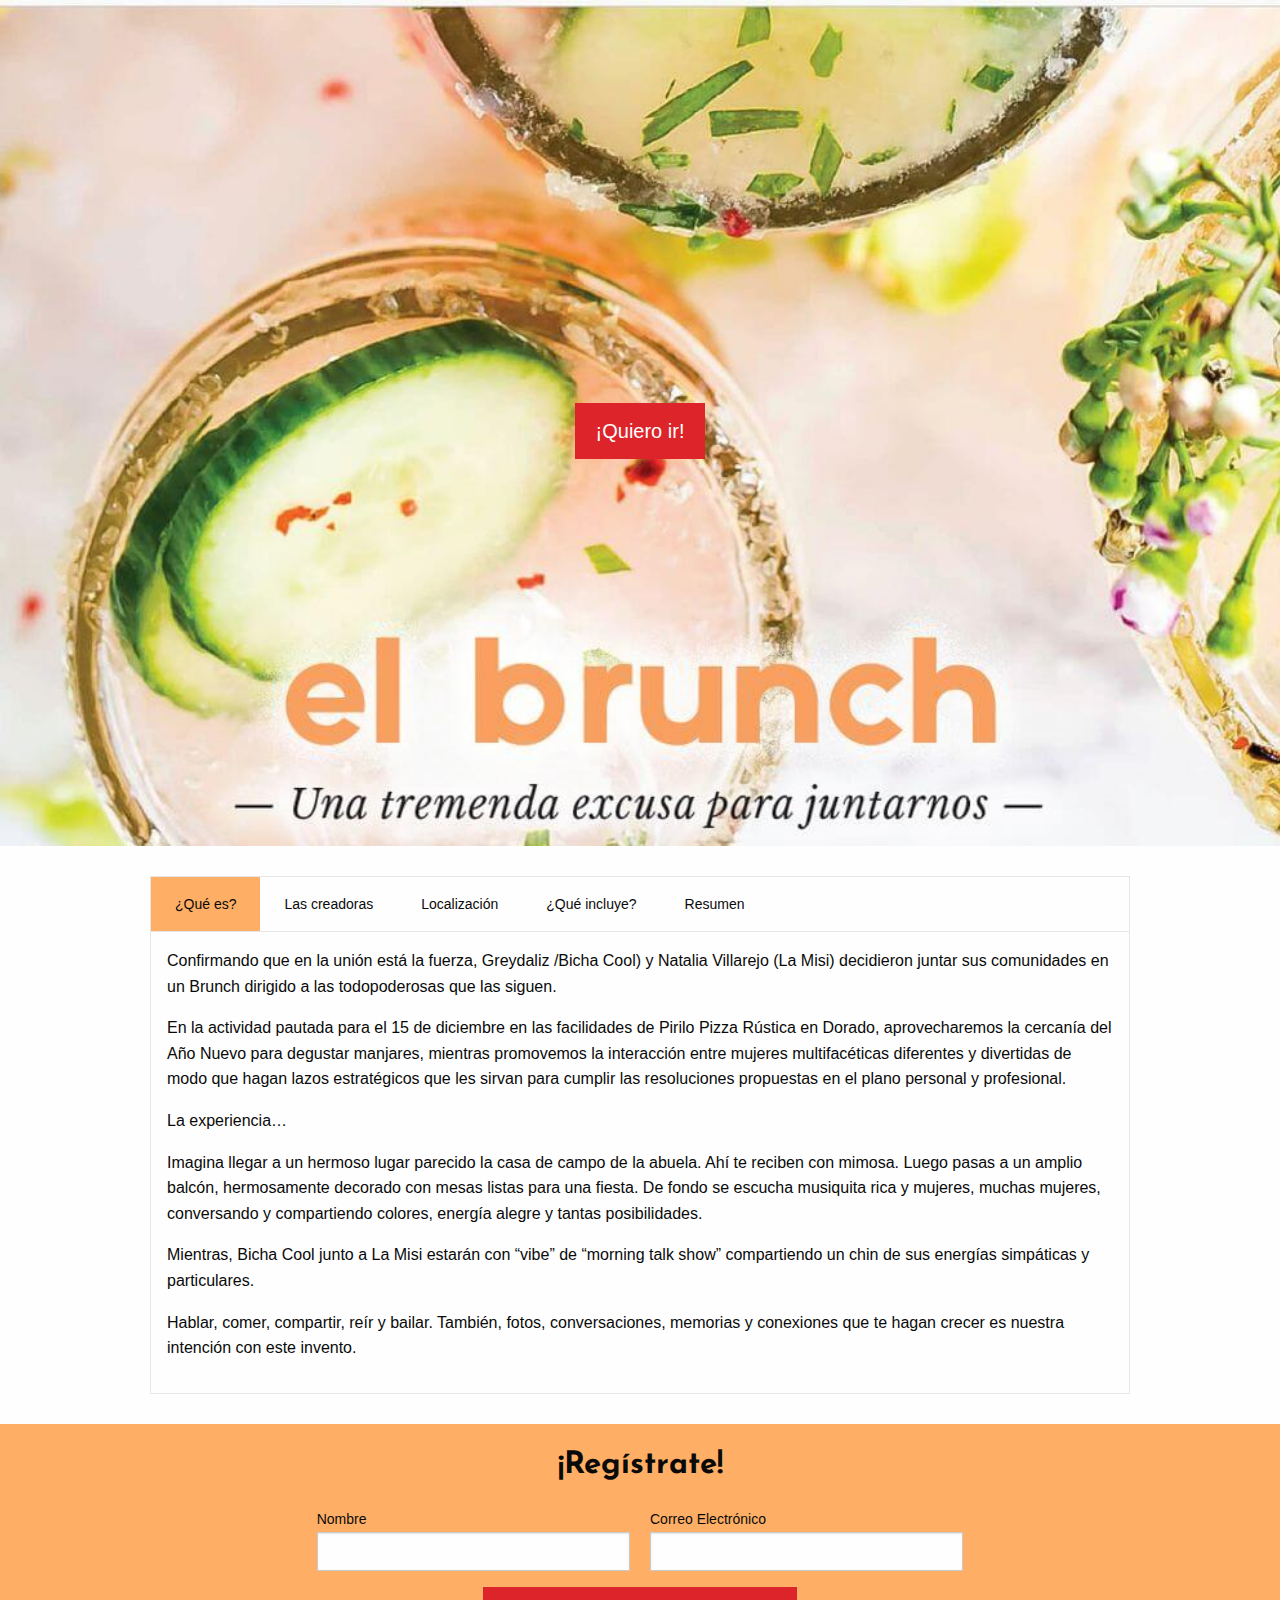
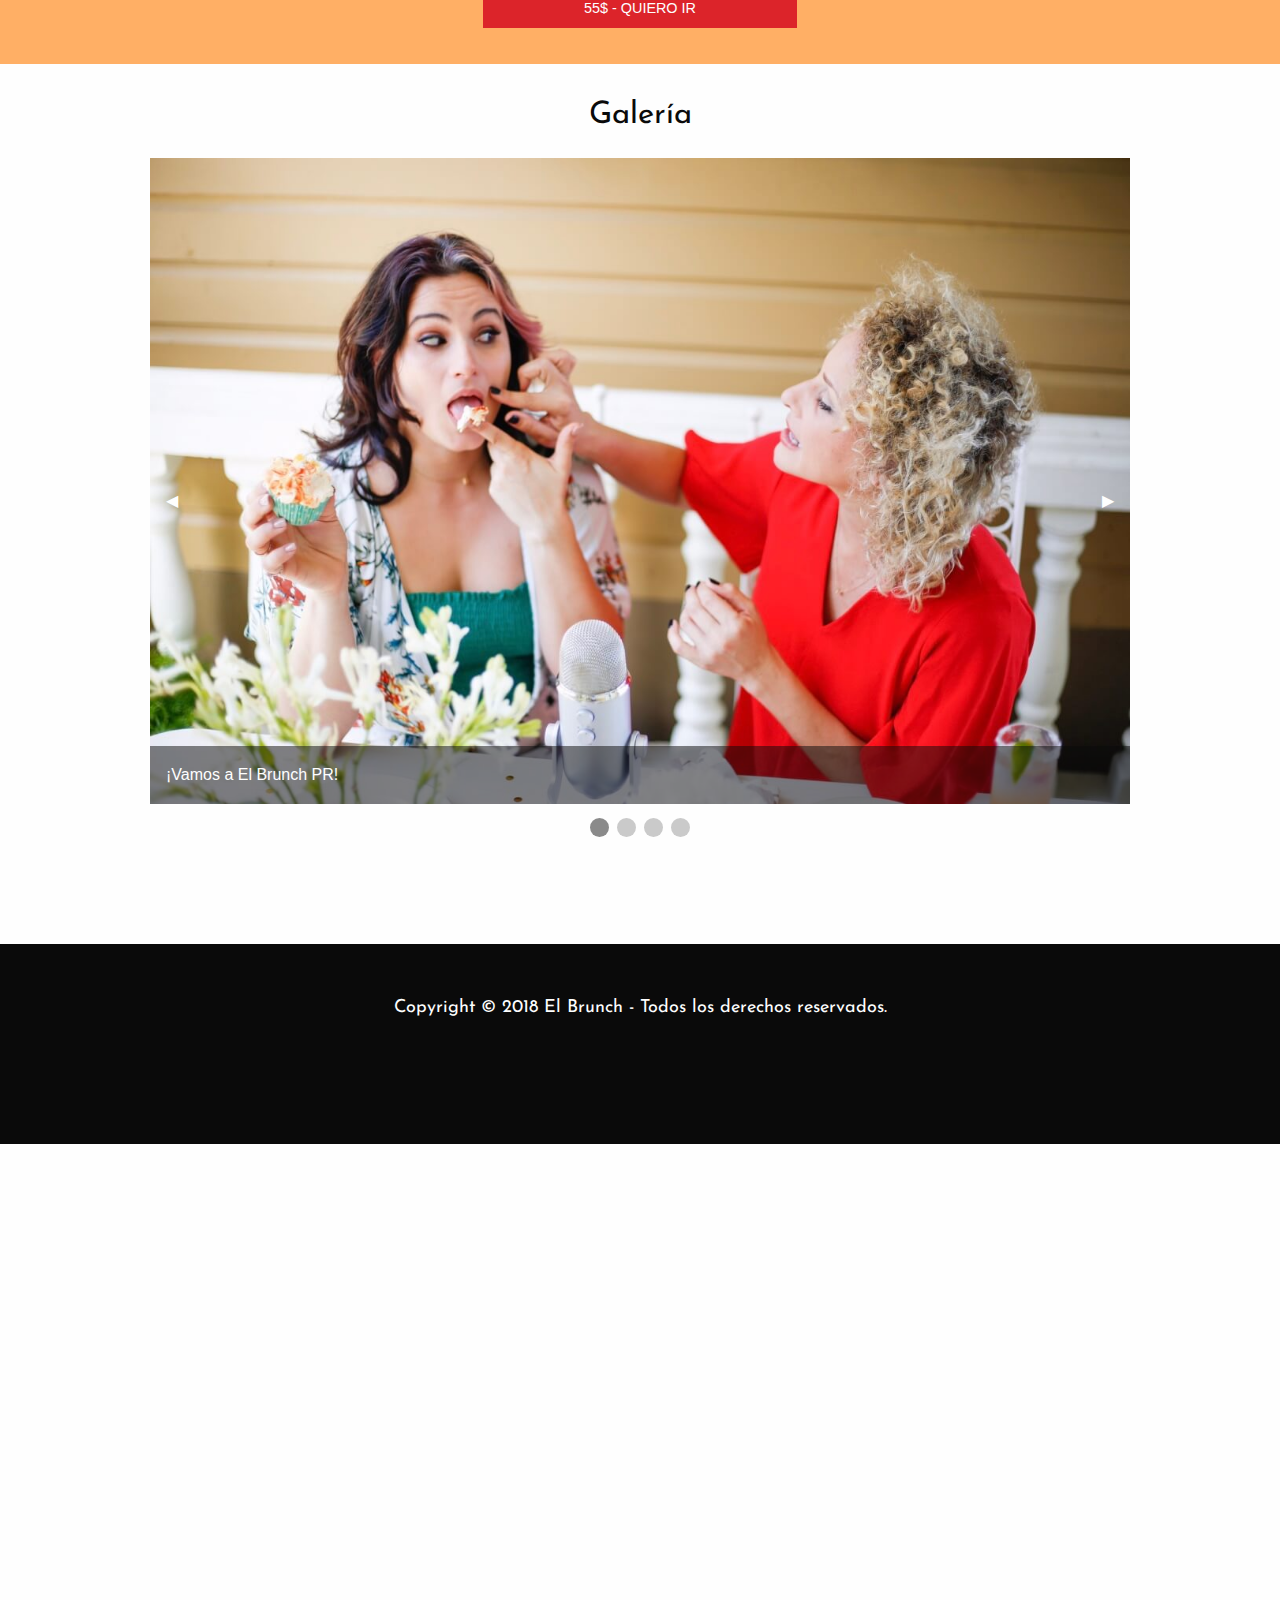
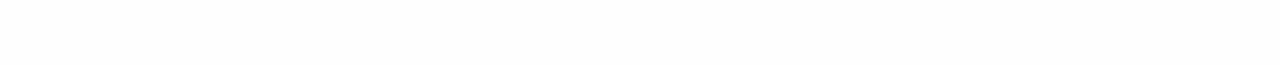
==== docs/index.html @ 4d037481 "Update index.html" ====
<!doctype html>
<html class="no-js" lang="en">

  <head>
    <meta charset="utf-8" />
    <meta http-equiv="x-ua-compatible" content="ie=edge">
    <meta name="viewport" content="width=device-width, initial-scale=1.0">
    <title>El brunch | Puerto Rico</title>
    <link rel="stylesheet" href="assets/css/app.css">
  </head>

  <body class="index">

    <!-- <div data-sticky-container>
      <div class="top-bar" data-sticky data-options="marginTop:0;" style="width:100%">
        <ul class="menu" data-smooth-scroll>
          <li><a href="http://elbrunchpr.com/">INICIO</a></li>
          <li><a href="#info">¿QUÉ ES EL BRUNCH?</a></li>
        </ul>
      </div>
    </div> -->    
    <section class="section hero" id="hero">
      <div class="image-background"></div>
      <a href="#register" class="button large alert" data-smooth-scroll>¡Quiero ir!</a>
    </section>
    
    <section class="section info" id="info">
      <div class="grid-container">
        <ul class="tabs" data-tabs id="example-tabs">
          <li class="tabs-title is-active"><a href="#what-is" aria-selected="true">¿Qué es?</a></li>
          <li class="tabs-title"><a data-tabs-target="who-is" href="#who-is">Las creadoras</a></li>
          <li class="tabs-title"><a data-tabs-target="local" href="#local">Localización</a></li>
          <li class="tabs-title"><a data-tabs-target="what-include" href="#what-include">¿Qué incluye?</a></li>
          <li class="tabs-title"><a data-tabs-target="summary" href="#summary">Resumen</a></li>
        </ul>
        <div class="tabs-content" data-tabs-content="example-tabs">
          <div class="tabs-panel is-active" id="what-is">
            <p>Confirmando que en la unión está la fuerza, Greydaliz /Bicha Cool) y Natalia Villarejo (La Misi) decidieron
              juntar sus comunidades en un Brunch dirigido a las todopoderosas que las siguen.</p>
    
            <p>En la actividad pautada para el 15 de diciembre en las facilidades de Pirilo Pizza Rústica en Dorado,
              aprovecharemos la cercanía del Año Nuevo para degustar manjares, mientras promovemos la interacción entre
              mujeres multifacéticas diferentes y divertidas de modo que hagan lazos estratégicos que les sirvan para
              cumplir las resoluciones propuestas en el plano personal y profesional.</p>
    
            <p>La experiencia…</p>
    
            <p>Imagina llegar a un hermoso lugar parecido la casa de campo de la abuela. Ahí te reciben con mimosa. Luego
              pasas a un amplio balcón, hermosamente decorado con mesas listas para una fiesta. De fondo se escucha
              musiquita rica y mujeres, muchas mujeres, conversando y compartiendo colores, energía alegre y tantas
              posibilidades.</p>
    
            <p>Mientras, Bicha Cool junto a La Misi estarán con “vibe” de “morning talk show” compartiendo un chin de sus
              energías simpáticas y particulares.</p>
    
            <p>Hablar, comer, compartir, reír y bailar. También, fotos, conversaciones, memorias y conexiones que te hagan
              crecer es nuestra intención con este invento.</p>
          </div>
          <div class="tabs-panel" id="who-is">
            <p>Natalia Villarejo, conocida como La Misi, enfoca su trabajo en el aspecto del desarrollo saludable de la
              mujer. Madre, actriz y pionera de la comunidad de “Pole Dance” en Puerto Rico. Trabaja la transformación de
              perspectivas. Escúchala en la radio Martes y Jueves a las 8:30 am en Fidelity 95.7 FM. Conócela un poquito
              más @nativillarejo (Instagram) </p>
            <img class="orbit-image" src="assets/img/gallery/elbrunchpr-gallery2.PNG" alt="Foto Natalia Villarejo">
    
            <p>Greydaliz Rivera, es una Podcaster, emprendedora y cualquier otra cosa que le dé la gana. Su misión de vida
              es comunicar para empoderar desde la Consciencia. Escúchala diariamente en su Podcast Bicha Cool Daily o en
              bichacool.com Síguela en Instagram: @bichacool</p>
            <img class="orbit-image" src="assets/img/gallery/elbrunchpr-gallery4.jpg" alt="Foto Natalia Villarejo">
          </div>
          <div class="tabs-panel" id="local">
            <p>En el corazón de Dorado justo al frente del Plaza Dorado Shopping Center.</p>
    
            <img src="/assets/img/elbrunchpr-location.jpg" alt="Localización del evento" srcset="">
    
            <p>Ahí nos juntaremos para compartir un delicioso desayuno y hacer contactos estratégicos con otras
              emprendedoras y mujeres Conscientes.</p>
    
            <img src="/assets/img/gallery/elbrunchpr-4.jpg" alt="Foto del restaurant donde será el evento" srcset="">
    
    
            <p>Haremos actividades de networking para aprovechar al máximo el encuentro y llenarnos de buenas energías en
              preparación para el Año Nuevo.</p>
    
            <img src="/assets/img/gallery/elbrunchpr-3.jpg" alt="Fotos de personas festejando" srcset="">
    
    
            <p>¿Se ve bien, verdad? Pues en vivo será mucho mejor. No te lo puedes perder. Asegura tu asistencia antes de
              que se acaben los espacios disponibles.</p>
    
          </div>
          <div class="tabs-panel" id="what-include">
            <p>El precio ($55) (Precio de introducción hasta el 15 de noviembre) incluye:</p>
            <ul>
              <li>Acceso a una área Pirilo, excesiva para la actividad.</li>
              <li>Participación automática en todos los sorteos.</li>
              <li>Desayuno tipo Brunch con deliciosas postres incluidos.</li>
              <li>Actividad de Networking</li>
            </ul>
    
          </div>
          <div class="tabs-panel" id="summary">
            <p>Acá un resumen para que tengan todo más claro.</p>
    
            <p>
              <strong>Día:</strong> 15 de diciembre <br>
              <strong>Lugar:</strong> Pirilo Pizza Rústica de Dorado <br>
              <strong>Horario:</strong> de 10:00 am a 2:00pm <br>
              <strong>Precio:</strong> $55 (impuestos incluidos) (Precio de introducción hasta el 15 de noviembre)<br>
            </p>
            <p class="text-center">Compartirás con otras Todopoderosas tan Consientes o ambiciosas</p>
            <p class="text-center">Habrán sorteos y sorpresas </p>
            <p class="text-center">Haremos networking</p>
            <p class="text-center">¡Nos desvitalizaremos para darnos muchas abrazos!</p>
          </div>
        </div>
      </div>
    </section>
    
    <section class="section register" id="register">
      <h3 class="section-title text-center">¡Regístrate!</h3>
      <form action="https://elbrunchpr.us19.list-manage.com/subscribe/post?u=744597674a69ec9a12b70781a&amp;id=053ea420ac"
        method="POST">
        <div class="grid-container">
          <div class="grid-x grid-padding-x">
            <div class="medium-4 medium-offset-2 cell"><label>Nombre<input type="text" name="FNAME" required></label></div>
            <div class="medium-4 cell"><label>Correo Electrónico<input type="text" name="EMAIL" required></label></div>
            <!-- <div class="medium-4 cell"><label>Pasaporte - Número<input type="text" name="ID"></label></div> -->
          </div>
          <!-- <div class="grid-x grid-padding-x">
            <fieldset class="medium-6 medium-offset-2 cell">
              <legend>Método de pago:</legend>
              <input type="radio" name="PAYMENT" value="paypal" id="paypal" checked="checked" required><label for="paypal">Paypal</label>
              <input type="radio" name="PAYMENT" value="ath" id="ath" required><label for="ath">ATH</label>
            </fieldset>
          </div> -->
          <div class="grid-x grid-padding-x">
            <div class="cell medium-4 medium-offset-4">
              <input type="submit" value="55$ - QUIERO IR" class="button expanded alert">
            </div>
          </div>
        </div>
      </form>
    </section>
    
    <section class="section gallery">
      <div class="grid-container">
        <h3 class="text-center">Galería</h3>
        <div class="orbit" role="region" aria-label="Favorite Space Pictures" data-orbit>
          <div class="orbit-wrapper">
            <div class="orbit-controls">
              <button class="orbit-previous"><span class="show-for-sr">Previous Slide</span>&#9664;&#xFE0E;</button>
              <button class="orbit-next"><span class="show-for-sr">Next Slide</span>&#9654;&#xFE0E;</button>
            </div>
            <ul class="orbit-container">
              <li class="is-active orbit-slide">
                <figure class="orbit-figure">
                  <img class="orbit-image" src="assets/img/gallery/elbrunchpr-gallery1.PNG" alt="Space">
                  <figcaption class="orbit-caption">¡Vamos a El Brunch PR!</figcaption>
                </figure>
              </li>
              <li class="orbit-slide">
                <figure class="orbit-figure">
                  <img class="orbit-image" src="assets/img/gallery/elbrunchpr-gallery2.PNG" alt="Space">
                  <figcaption class="orbit-caption">Natalia Villarejo</figcaption>
                </figure>
              </li>
              <li class="orbit-slide">
                <figure class="orbit-figure">
                  <img class="orbit-image" src="assets/img/gallery/elbrunchpr-gallery3.PNG" alt="Space">
                  <figcaption class="orbit-caption">Una tremenda excusa para juntarnos</figcaption>
                </figure>
              </li>
              <li class="orbit-slide">
                <figure class="orbit-figure">
                  <img class="orbit-image" src="assets/img/gallery/elbrunchpr-gallery4.jpg" alt="Space">
                  <figcaption class="orbit-caption">Greydaliz Rivera</figcaption>
                </figure>
              </li>
            </ul>
          </div>
          <nav class="orbit-bullets">
            <button class="is-active" data-slide="0">
              <span class="show-for-sr">First slide details.</span>
              <span class="show-for-sr">Current Slide</span>
            </button>
            <button data-slide="1"><span class="show-for-sr">Second slide details.</span></button>
            <button data-slide="2"><span class="show-for-sr">Third slide details.</span></button>
            <button data-slide="3"><span class="show-for-sr">Fourth slide details.</span></button>
          </nav>
        </div>
      </div>
    </section>
    <footer class="footer">
      <div class="grid-container">
        <p class="copyright text-center">Copyright © 2018 El Brunch - Todos los derechos reservados.</p>
      </div>
    </footer>    <script src="assets/js/app.js"></script>
  </body>

</html>
---- docs/assets/css/app.css ----
@charset "UTF-8";@import url(https://fonts.googleapis.com/css?family=Josefin+Sans:400,700);/*! normalize-scss | MIT/GPLv2 License | bit.ly/normalize-scss */html{font-family:sans-serif;line-height:1.15;-ms-text-size-adjust:100%;-webkit-text-size-adjust:100%}body{margin:0}article,aside,footer,header,nav,section{display:block}h1{font-size:2em;margin:.67em 0}figcaption,figure{display:block}figure{margin:1em 40px}hr{-webkit-box-sizing:content-box;box-sizing:content-box;height:0;overflow:visible}main{display:block}pre{font-family:monospace,monospace;font-size:1em}a{background-color:transparent;-webkit-text-decoration-skip:objects}a:active,a:hover{outline-width:0}abbr[title]{border-bottom:none;text-decoration:underline;-webkit-text-decoration:underline dotted;text-decoration:underline dotted}b,strong{font-weight:inherit}b,strong{font-weight:bolder}code,kbd,samp{font-family:monospace,monospace;font-size:1em}dfn{font-style:italic}mark{background-color:#ff0;color:#000}small{font-size:80%}sub,sup{font-size:75%;line-height:0;position:relative;vertical-align:baseline}sub{bottom:-.25em}sup{top:-.5em}audio,video{display:inline-block}audio:not([controls]){display:none;height:0}img{border-style:none}svg:not(:root){overflow:hidden}button,input,optgroup,select,textarea{font-family:sans-serif;font-size:100%;line-height:1.15;margin:0}button{overflow:visible}button,select{text-transform:none}[type=reset],[type=submit],button,html [type=button]{-webkit-appearance:button}[type=button]::-moz-focus-inner,[type=reset]::-moz-focus-inner,[type=submit]::-moz-focus-inner,button::-moz-focus-inner{border-style:none;padding:0}[type=button]:-moz-focusring,[type=reset]:-moz-focusring,[type=submit]:-moz-focusring,button:-moz-focusring{outline:1px dotted ButtonText}input{overflow:visible}[type=checkbox],[type=radio]{-webkit-box-sizing:border-box;box-sizing:border-box;padding:0}[type=number]::-webkit-inner-spin-button,[type=number]::-webkit-outer-spin-button{height:auto}[type=search]{-webkit-appearance:textfield;outline-offset:-2px}[type=search]::-webkit-search-cancel-button,[type=search]::-webkit-search-decoration{-webkit-appearance:none}::-webkit-file-upload-button{-webkit-appearance:button;font:inherit}fieldset{border:1px solid silver;margin:0 2px;padding:.35em .625em .75em}legend{-webkit-box-sizing:border-box;box-sizing:border-box;display:table;max-width:100%;padding:0;color:inherit;white-space:normal}progress{display:inline-block;vertical-align:baseline}textarea{overflow:auto}details{display:block}summary{display:list-item}menu{display:block}canvas{display:inline-block}template{display:none}[hidden]{display:none}.foundation-mq{font-family:"small=0em&medium=40em&large=64em&xlarge=75em&xxlarge=90em"}html{-webkit-box-sizing:border-box;box-sizing:border-box;font-size:100%}*,::after,::before{-webkit-box-sizing:inherit;box-sizing:inherit}body{margin:0;padding:0;background:#fefefe;font-family:"Helvetica Neue",Helvetica,Arial,sans-serif;font-weight:400;line-height:1.5;color:#0a0a0a;-webkit-font-smoothing:antialiased;-moz-osx-font-smoothing:grayscale}img{display:inline-block;vertical-align:middle;max-width:100%;height:auto;-ms-interpolation-mode:bicubic}textarea{height:auto;min-height:50px;border-radius:0}select{-webkit-box-sizing:border-box;box-sizing:border-box;width:100%;border-radius:0}.map_canvas embed,.map_canvas img,.map_canvas object,.mqa-display embed,.mqa-display img,.mqa-display object{max-width:none!important}button{padding:0;-webkit-appearance:none;-moz-appearance:none;appearance:none;border:0;border-radius:0;background:0 0;line-height:1;cursor:pointer}[data-whatinput=mouse] button{outline:0}pre{overflow:auto}button,input,optgroup,select,textarea{font-family:inherit}.is-visible{display:block!important}.is-hidden{display:none!important}.row{max-width:62.5rem;margin-right:auto;margin-left:auto}.row::after,.row::before{display:table;content:' ';-webkit-flex-basis:0;-ms-flex-preferred-size:0;flex-basis:0;-webkit-box-ordinal-group:2;-webkit-order:1;-ms-flex-order:1;order:1}.row::after{clear:both}.row.collapse>.column,.row.collapse>.columns{padding-right:0;padding-left:0}.row .row{margin-right:-.625rem;margin-left:-.625rem}@media print,screen and (min-width:40em){.row .row{margin-right:-.9375rem;margin-left:-.9375rem}}@media print,screen and (min-width:64em){.row .row{margin-right:-.9375rem;margin-left:-.9375rem}}.row .row.collapse{margin-right:0;margin-left:0}.row.expanded{max-width:none}.row.expanded .row{margin-right:auto;margin-left:auto}.row:not(.expanded) .row{max-width:none}.row.gutter-small>.column,.row.gutter-small>.columns{padding-right:.625rem;padding-left:.625rem}.row.gutter-medium>.column,.row.gutter-medium>.columns{padding-right:.9375rem;padding-left:.9375rem}.column,.columns{width:100%;float:left;padding-right:.625rem;padding-left:.625rem}@media print,screen and (min-width:40em){.column,.columns{padding-right:.9375rem;padding-left:.9375rem}}.column:last-child:not(:first-child),.columns:last-child:not(:first-child){float:right}.column.end:last-child:last-child,.end.columns:last-child:last-child{float:left}.column.row.row,.row.row.columns{float:none}.row .column.row.row,.row .row.row.columns{margin-right:0;margin-left:0;padding-right:0;padding-left:0}.small-1{width:8.33333%}.small-push-1{position:relative;left:8.33333%}.small-pull-1{position:relative;left:-8.33333%}.small-offset-0{margin-left:0}.small-2{width:16.66667%}.small-push-2{position:relative;left:16.66667%}.small-pull-2{position:relative;left:-16.66667%}.small-offset-1{margin-left:8.33333%}.small-3{width:25%}.small-push-3{position:relative;left:25%}.small-pull-3{position:relative;left:-25%}.small-offset-2{margin-left:16.66667%}.small-4{width:33.33333%}.small-push-4{position:relative;left:33.33333%}.small-pull-4{position:relative;left:-33.33333%}.small-offset-3{margin-left:25%}.small-5{width:41.66667%}.small-push-5{position:relative;left:41.66667%}.small-pull-5{position:relative;left:-41.66667%}.small-offset-4{margin-left:33.33333%}.small-6{width:50%}.small-push-6{position:relative;left:50%}.small-pull-6{position:relative;left:-50%}.small-offset-5{margin-left:41.66667%}.small-7{width:58.33333%}.small-push-7{position:relative;left:58.33333%}.small-pull-7{position:relative;left:-58.33333%}.small-offset-6{margin-left:50%}.small-8{width:66.66667%}.small-push-8{position:relative;left:66.66667%}.small-pull-8{position:relative;left:-66.66667%}.small-offset-7{margin-left:58.33333%}.small-9{width:75%}.small-push-9{position:relative;left:75%}.small-pull-9{position:relative;left:-75%}.small-offset-8{margin-left:66.66667%}.small-10{width:83.33333%}.small-push-10{position:relative;left:83.33333%}.small-pull-10{position:relative;left:-83.33333%}.small-offset-9{margin-left:75%}.small-11{width:91.66667%}.small-push-11{position:relative;left:91.66667%}.small-pull-11{position:relative;left:-91.66667%}.small-offset-10{margin-left:83.33333%}.small-12{width:100%}.small-offset-11{margin-left:91.66667%}.small-up-1>.column,.small-up-1>.columns{float:left;width:100%}.small-up-1>.column:nth-of-type(1n),.small-up-1>.columns:nth-of-type(1n){clear:none}.small-up-1>.column:nth-of-type(1n+1),.small-up-1>.columns:nth-of-type(1n+1){clear:both}.small-up-1>.column:last-child,.small-up-1>.columns:last-child{float:left}.small-up-2>.column,.small-up-2>.columns{float:left;width:50%}.small-up-2>.column:nth-of-type(1n),.small-up-2>.columns:nth-of-type(1n){clear:none}.small-up-2>.column:nth-of-type(2n+1),.small-up-2>.columns:nth-of-type(2n+1){clear:both}.small-up-2>.column:last-child,.small-up-2>.columns:last-child{float:left}.small-up-3>.column,.small-up-3>.columns{float:left;width:33.33333%}.small-up-3>.column:nth-of-type(1n),.small-up-3>.columns:nth-of-type(1n){clear:none}.small-up-3>.column:nth-of-type(3n+1),.small-up-3>.columns:nth-of-type(3n+1){clear:both}.small-up-3>.column:last-child,.small-up-3>.columns:last-child{float:left}.small-up-4>.column,.small-up-4>.columns{float:left;width:25%}.small-up-4>.column:nth-of-type(1n),.small-up-4>.columns:nth-of-type(1n){clear:none}.small-up-4>.column:nth-of-type(4n+1),.small-up-4>.columns:nth-of-type(4n+1){clear:both}.small-up-4>.column:last-child,.small-up-4>.columns:last-child{float:left}.small-up-5>.column,.small-up-5>.columns{float:left;width:20%}.small-up-5>.column:nth-of-type(1n),.small-up-5>.columns:nth-of-type(1n){clear:none}.small-up-5>.column:nth-of-type(5n+1),.small-up-5>.columns:nth-of-type(5n+1){clear:both}.small-up-5>.column:last-child,.small-up-5>.columns:last-child{float:left}.small-up-6>.column,.small-up-6>.columns{float:left;width:16.66667%}.small-up-6>.column:nth-of-type(1n),.small-up-6>.columns:nth-of-type(1n){clear:none}.small-up-6>.column:nth-of-type(6n+1),.small-up-6>.columns:nth-of-type(6n+1){clear:both}.small-up-6>.column:last-child,.small-up-6>.columns:last-child{float:left}.small-up-7>.column,.small-up-7>.columns{float:left;width:14.28571%}.small-up-7>.column:nth-of-type(1n),.small-up-7>.columns:nth-of-type(1n){clear:none}.small-up-7>.column:nth-of-type(7n+1),.small-up-7>.columns:nth-of-type(7n+1){clear:both}.small-up-7>.column:last-child,.small-up-7>.columns:last-child{float:left}.small-up-8>.column,.small-up-8>.columns{float:left;width:12.5%}.small-up-8>.column:nth-of-type(1n),.small-up-8>.columns:nth-of-type(1n){clear:none}.small-up-8>.column:nth-of-type(8n+1),.small-up-8>.columns:nth-of-type(8n+1){clear:both}.small-up-8>.column:last-child,.small-up-8>.columns:last-child{float:left}.small-collapse>.column,.small-collapse>.columns{padding-right:0;padding-left:0}.small-collapse .row{margin-right:0;margin-left:0}.expanded.row .small-collapse.row{margin-right:0;margin-left:0}.small-uncollapse>.column,.small-uncollapse>.columns{padding-right:.625rem;padding-left:.625rem}.small-centered{margin-right:auto;margin-left:auto}.small-centered,.small-centered:last-child:not(:first-child){float:none;clear:both}.small-pull-0,.small-push-0,.small-uncentered{position:static;float:left;margin-right:0;margin-left:0}@media print,screen and (min-width:40em){.medium-1{width:8.33333%}.medium-push-1{position:relative;left:8.33333%}.medium-pull-1{position:relative;left:-8.33333%}.medium-offset-0{margin-left:0}.medium-2{width:16.66667%}.medium-push-2{position:relative;left:16.66667%}.medium-pull-2{position:relative;left:-16.66667%}.medium-offset-1{margin-left:8.33333%}.medium-3{width:25%}.medium-push-3{position:relative;left:25%}.medium-pull-3{position:relative;left:-25%}.medium-offset-2{margin-left:16.66667%}.medium-4{width:33.33333%}.medium-push-4{position:relative;left:33.33333%}.medium-pull-4{position:relative;left:-33.33333%}.medium-offset-3{margin-left:25%}.medium-5{width:41.66667%}.medium-push-5{position:relative;left:41.66667%}.medium-pull-5{position:relative;left:-41.66667%}.medium-offset-4{margin-left:33.33333%}.medium-6{width:50%}.medium-push-6{position:relative;left:50%}.medium-pull-6{position:relative;left:-50%}.medium-offset-5{margin-left:41.66667%}.medium-7{width:58.33333%}.medium-push-7{position:relative;left:58.33333%}.medium-pull-7{position:relative;left:-58.33333%}.medium-offset-6{margin-left:50%}.medium-8{width:66.66667%}.medium-push-8{position:relative;left:66.66667%}.medium-pull-8{position:relative;left:-66.66667%}.medium-offset-7{margin-left:58.33333%}.medium-9{width:75%}.medium-push-9{position:relative;left:75%}.medium-pull-9{position:relative;left:-75%}.medium-offset-8{margin-left:66.66667%}.medium-10{width:83.33333%}.medium-push-10{position:relative;left:83.33333%}.medium-pull-10{position:relative;left:-83.33333%}.medium-offset-9{margin-left:75%}.medium-11{width:91.66667%}.medium-push-11{position:relative;left:91.66667%}.medium-pull-11{position:relative;left:-91.66667%}.medium-offset-10{margin-left:83.33333%}.medium-12{width:100%}.medium-offset-11{margin-left:91.66667%}.medium-up-1>.column,.medium-up-1>.columns{float:left;width:100%}.medium-up-1>.column:nth-of-type(1n),.medium-up-1>.columns:nth-of-type(1n){clear:none}.medium-up-1>.column:nth-of-type(1n+1),.medium-up-1>.columns:nth-of-type(1n+1){clear:both}.medium-up-1>.column:last-child,.medium-up-1>.columns:last-child{float:left}.medium-up-2>.column,.medium-up-2>.columns{float:left;width:50%}.medium-up-2>.column:nth-of-type(1n),.medium-up-2>.columns:nth-of-type(1n){clear:none}.medium-up-2>.column:nth-of-type(2n+1),.medium-up-2>.columns:nth-of-type(2n+1){clear:both}.medium-up-2>.column:last-child,.medium-up-2>.columns:last-child{float:left}.medium-up-3>.column,.medium-up-3>.columns{float:left;width:33.33333%}.medium-up-3>.column:nth-of-type(1n),.medium-up-3>.columns:nth-of-type(1n){clear:none}.medium-up-3>.column:nth-of-type(3n+1),.medium-up-3>.columns:nth-of-type(3n+1){clear:both}.medium-up-3>.column:last-child,.medium-up-3>.columns:last-child{float:left}.medium-up-4>.column,.medium-up-4>.columns{float:left;width:25%}.medium-up-4>.column:nth-of-type(1n),.medium-up-4>.columns:nth-of-type(1n){clear:none}.medium-up-4>.column:nth-of-type(4n+1),.medium-up-4>.columns:nth-of-type(4n+1){clear:both}.medium-up-4>.column:last-child,.medium-up-4>.columns:last-child{float:left}.medium-up-5>.column,.medium-up-5>.columns{float:left;width:20%}.medium-up-5>.column:nth-of-type(1n),.medium-up-5>.columns:nth-of-type(1n){clear:none}.medium-up-5>.column:nth-of-type(5n+1),.medium-up-5>.columns:nth-of-type(5n+1){clear:both}.medium-up-5>.column:last-child,.medium-up-5>.columns:last-child{float:left}.medium-up-6>.column,.medium-up-6>.columns{float:left;width:16.66667%}.medium-up-6>.column:nth-of-type(1n),.medium-up-6>.columns:nth-of-type(1n){clear:none}.medium-up-6>.column:nth-of-type(6n+1),.medium-up-6>.columns:nth-of-type(6n+1){clear:both}.medium-up-6>.column:last-child,.medium-up-6>.columns:last-child{float:left}.medium-up-7>.column,.medium-up-7>.columns{float:left;width:14.28571%}.medium-up-7>.column:nth-of-type(1n),.medium-up-7>.columns:nth-of-type(1n){clear:none}.medium-up-7>.column:nth-of-type(7n+1),.medium-up-7>.columns:nth-of-type(7n+1){clear:both}.medium-up-7>.column:last-child,.medium-up-7>.columns:last-child{float:left}.medium-up-8>.column,.medium-up-8>.columns{float:left;width:12.5%}.medium-up-8>.column:nth-of-type(1n),.medium-up-8>.columns:nth-of-type(1n){clear:none}.medium-up-8>.column:nth-of-type(8n+1),.medium-up-8>.columns:nth-of-type(8n+1){clear:both}.medium-up-8>.column:last-child,.medium-up-8>.columns:last-child{float:left}.medium-collapse>.column,.medium-collapse>.columns{padding-right:0;padding-left:0}.medium-collapse .row{margin-right:0;margin-left:0}.expanded.row .medium-collapse.row{margin-right:0;margin-left:0}.medium-uncollapse>.column,.medium-uncollapse>.columns{padding-right:.9375rem;padding-left:.9375rem}.medium-centered{margin-right:auto;margin-left:auto}.medium-centered,.medium-centered:last-child:not(:first-child){float:none;clear:both}.medium-pull-0,.medium-push-0,.medium-uncentered{position:static;float:left;margin-right:0;margin-left:0}}@media print,screen and (min-width:64em){.large-1{width:8.33333%}.large-push-1{position:relative;left:8.33333%}.large-pull-1{position:relative;left:-8.33333%}.large-offset-0{margin-left:0}.large-2{width:16.66667%}.large-push-2{position:relative;left:16.66667%}.large-pull-2{position:relative;left:-16.66667%}.large-offset-1{margin-left:8.33333%}.large-3{width:25%}.large-push-3{position:relative;left:25%}.large-pull-3{position:relative;left:-25%}.large-offset-2{margin-left:16.66667%}.large-4{width:33.33333%}.large-push-4{position:relative;left:33.33333%}.large-pull-4{position:relative;left:-33.33333%}.large-offset-3{margin-left:25%}.large-5{width:41.66667%}.large-push-5{position:relative;left:41.66667%}.large-pull-5{position:relative;left:-41.66667%}.large-offset-4{margin-left:33.33333%}.large-6{width:50%}.large-push-6{position:relative;left:50%}.large-pull-6{position:relative;left:-50%}.large-offset-5{margin-left:41.66667%}.large-7{width:58.33333%}.large-push-7{position:relative;left:58.33333%}.large-pull-7{position:relative;left:-58.33333%}.large-offset-6{margin-left:50%}.large-8{width:66.66667%}.large-push-8{position:relative;left:66.66667%}.large-pull-8{position:relative;left:-66.66667%}.large-offset-7{margin-left:58.33333%}.large-9{width:75%}.large-push-9{position:relative;left:75%}.large-pull-9{position:relative;left:-75%}.large-offset-8{margin-left:66.66667%}.large-10{width:83.33333%}.large-push-10{position:relative;left:83.33333%}.large-pull-10{position:relative;left:-83.33333%}.large-offset-9{margin-left:75%}.large-11{width:91.66667%}.large-push-11{position:relative;left:91.66667%}.large-pull-11{position:relative;left:-91.66667%}.large-offset-10{margin-left:83.33333%}.large-12{width:100%}.large-offset-11{margin-left:91.66667%}.large-up-1>.column,.large-up-1>.columns{float:left;width:100%}.large-up-1>.column:nth-of-type(1n),.large-up-1>.columns:nth-of-type(1n){clear:none}.large-up-1>.column:nth-of-type(1n+1),.large-up-1>.columns:nth-of-type(1n+1){clear:both}.large-up-1>.column:last-child,.large-up-1>.columns:last-child{float:left}.large-up-2>.column,.large-up-2>.columns{float:left;width:50%}.large-up-2>.column:nth-of-type(1n),.large-up-2>.columns:nth-of-type(1n){clear:none}.large-up-2>.column:nth-of-type(2n+1),.large-up-2>.columns:nth-of-type(2n+1){clear:both}.large-up-2>.column:last-child,.large-up-2>.columns:last-child{float:left}.large-up-3>.column,.large-up-3>.columns{float:left;width:33.33333%}.large-up-3>.column:nth-of-type(1n),.large-up-3>.columns:nth-of-type(1n){clear:none}.large-up-3>.column:nth-of-type(3n+1),.large-up-3>.columns:nth-of-type(3n+1){clear:both}.large-up-3>.column:last-child,.large-up-3>.columns:last-child{float:left}.large-up-4>.column,.large-up-4>.columns{float:left;width:25%}.large-up-4>.column:nth-of-type(1n),.large-up-4>.columns:nth-of-type(1n){clear:none}.large-up-4>.column:nth-of-type(4n+1),.large-up-4>.columns:nth-of-type(4n+1){clear:both}.large-up-4>.column:last-child,.large-up-4>.columns:last-child{float:left}.large-up-5>.column,.large-up-5>.columns{float:left;width:20%}.large-up-5>.column:nth-of-type(1n),.large-up-5>.columns:nth-of-type(1n){clear:none}.large-up-5>.column:nth-of-type(5n+1),.large-up-5>.columns:nth-of-type(5n+1){clear:both}.large-up-5>.column:last-child,.large-up-5>.columns:last-child{float:left}.large-up-6>.column,.large-up-6>.columns{float:left;width:16.66667%}.large-up-6>.column:nth-of-type(1n),.large-up-6>.columns:nth-of-type(1n){clear:none}.large-up-6>.column:nth-of-type(6n+1),.large-up-6>.columns:nth-of-type(6n+1){clear:both}.large-up-6>.column:last-child,.large-up-6>.columns:last-child{float:left}.large-up-7>.column,.large-up-7>.columns{float:left;width:14.28571%}.large-up-7>.column:nth-of-type(1n),.large-up-7>.columns:nth-of-type(1n){clear:none}.large-up-7>.column:nth-of-type(7n+1),.large-up-7>.columns:nth-of-type(7n+1){clear:both}.large-up-7>.column:last-child,.large-up-7>.columns:last-child{float:left}.large-up-8>.column,.large-up-8>.columns{float:left;width:12.5%}.large-up-8>.column:nth-of-type(1n),.large-up-8>.columns:nth-of-type(1n){clear:none}.large-up-8>.column:nth-of-type(8n+1),.large-up-8>.columns:nth-of-type(8n+1){clear:both}.large-up-8>.column:last-child,.large-up-8>.columns:last-child{float:left}.large-collapse>.column,.large-collapse>.columns{padding-right:0;padding-left:0}.large-collapse .row{margin-right:0;margin-left:0}.expanded.row .large-collapse.row{margin-right:0;margin-left:0}.large-uncollapse>.column,.large-uncollapse>.columns{padding-right:.9375rem;padding-left:.9375rem}.large-centered{margin-right:auto;margin-left:auto}.large-centered,.large-centered:last-child:not(:first-child){float:none;clear:both}.large-pull-0,.large-push-0,.large-uncentered{position:static;float:left;margin-right:0;margin-left:0}}.column-block{margin-bottom:1.25rem}.column-block>:last-child{margin-bottom:0}@media print,screen and (min-width:40em){.column-block{margin-bottom:1.875rem}.column-block>:last-child{margin-bottom:0}}.grid-container{padding-right:.3125rem;padding-left:.3125rem;max-width:62.5rem;margin:0 auto}@media print,screen and (min-width:40em){.grid-container{padding-right:.625rem;padding-left:.625rem}}.grid-container.fluid{padding-right:.3125rem;padding-left:.3125rem;max-width:100%;margin:0 auto}@media print,screen and (min-width:40em){.grid-container.fluid{padding-right:.625rem;padding-left:.625rem}}.grid-container.full{padding-right:0;padding-left:0;max-width:100%;margin:0 auto}.grid-x{display:-webkit-box;display:-webkit-flex;display:-ms-flexbox;display:flex;-webkit-box-orient:horizontal;-webkit-box-direction:normal;-webkit-flex-flow:row wrap;-ms-flex-flow:row wrap;flex-flow:row wrap}.cell{-webkit-box-flex:0;-webkit-flex:0 0 auto;-ms-flex:0 0 auto;flex:0 0 auto;min-height:0;min-width:0;width:100%}.cell.auto{-webkit-box-flex:1;-webkit-flex:1 1 0px;-ms-flex:1 1 0px;flex:1 1 0px}.cell.shrink{-webkit-box-flex:0;-webkit-flex:0 0 auto;-ms-flex:0 0 auto;flex:0 0 auto}.grid-x>.auto{width:auto}.grid-x>.shrink{width:auto}.grid-x>.small-1,.grid-x>.small-10,.grid-x>.small-11,.grid-x>.small-12,.grid-x>.small-2,.grid-x>.small-3,.grid-x>.small-4,.grid-x>.small-5,.grid-x>.small-6,.grid-x>.small-7,.grid-x>.small-8,.grid-x>.small-9,.grid-x>.small-full,.grid-x>.small-shrink{-webkit-flex-basis:auto;-ms-flex-preferred-size:auto;flex-basis:auto}@media print,screen and (min-width:40em){.grid-x>.medium-1,.grid-x>.medium-10,.grid-x>.medium-11,.grid-x>.medium-12,.grid-x>.medium-2,.grid-x>.medium-3,.grid-x>.medium-4,.grid-x>.medium-5,.grid-x>.medium-6,.grid-x>.medium-7,.grid-x>.medium-8,.grid-x>.medium-9,.grid-x>.medium-full,.grid-x>.medium-shrink{-webkit-flex-basis:auto;-ms-flex-preferred-size:auto;flex-basis:auto}}@media print,screen and (min-width:64em){.grid-x>.large-1,.grid-x>.large-10,.grid-x>.large-11,.grid-x>.large-12,.grid-x>.large-2,.grid-x>.large-3,.grid-x>.large-4,.grid-x>.large-5,.grid-x>.large-6,.grid-x>.large-7,.grid-x>.large-8,.grid-x>.large-9,.grid-x>.large-full,.grid-x>.large-shrink{-webkit-flex-basis:auto;-ms-flex-preferred-size:auto;flex-basis:auto}}.grid-x>.small-1{width:8.33333%}.grid-x>.small-2{width:16.66667%}.grid-x>.small-3{width:25%}.grid-x>.small-4{width:33.33333%}.grid-x>.small-5{width:41.66667%}.grid-x>.small-6{width:50%}.grid-x>.small-7{width:58.33333%}.grid-x>.small-8{width:66.66667%}.grid-x>.small-9{width:75%}.grid-x>.small-10{width:83.33333%}.grid-x>.small-11{width:91.66667%}.grid-x>.small-12{width:100%}@media print,screen and (min-width:40em){.grid-x>.medium-auto{-webkit-box-flex:1;-webkit-flex:1 1 0px;-ms-flex:1 1 0px;flex:1 1 0px;width:auto}.grid-x>.medium-shrink{-webkit-box-flex:0;-webkit-flex:0 0 auto;-ms-flex:0 0 auto;flex:0 0 auto;width:auto}.grid-x>.medium-1{width:8.33333%}.grid-x>.medium-2{width:16.66667%}.grid-x>.medium-3{width:25%}.grid-x>.medium-4{width:33.33333%}.grid-x>.medium-5{width:41.66667%}.grid-x>.medium-6{width:50%}.grid-x>.medium-7{width:58.33333%}.grid-x>.medium-8{width:66.66667%}.grid-x>.medium-9{width:75%}.grid-x>.medium-10{width:83.33333%}.grid-x>.medium-11{width:91.66667%}.grid-x>.medium-12{width:100%}}@media print,screen and (min-width:64em){.grid-x>.large-auto{-webkit-box-flex:1;-webkit-flex:1 1 0px;-ms-flex:1 1 0px;flex:1 1 0px;width:auto}.grid-x>.large-shrink{-webkit-box-flex:0;-webkit-flex:0 0 auto;-ms-flex:0 0 auto;flex:0 0 auto;width:auto}.grid-x>.large-1{width:8.33333%}.grid-x>.large-2{width:16.66667%}.grid-x>.large-3{width:25%}.grid-x>.large-4{width:33.33333%}.grid-x>.large-5{width:41.66667%}.grid-x>.large-6{width:50%}.grid-x>.large-7{width:58.33333%}.grid-x>.large-8{width:66.66667%}.grid-x>.large-9{width:75%}.grid-x>.large-10{width:83.33333%}.grid-x>.large-11{width:91.66667%}.grid-x>.large-12{width:100%}}.grid-margin-x:not(.grid-x)>.cell{width:auto}.grid-margin-y:not(.grid-y)>.cell{height:auto}.grid-margin-x{margin-left:-.3125rem;margin-right:-.3125rem}@media print,screen and (min-width:40em){.grid-margin-x{margin-left:-.625rem;margin-right:-.625rem}}.grid-margin-x>.cell{width:calc(100% - .625rem);margin-left:.3125rem;margin-right:.3125rem}@media print,screen and (min-width:40em){.grid-margin-x>.cell{width:calc(100% - 1.25rem);margin-left:.625rem;margin-right:.625rem}}.grid-margin-x>.auto{width:auto}.grid-margin-x>.shrink{width:auto}.grid-margin-x>.small-1{width:calc(8.33333% - .625rem)}.grid-margin-x>.small-2{width:calc(16.66667% - .625rem)}.grid-margin-x>.small-3{width:calc(25% - .625rem)}.grid-margin-x>.small-4{width:calc(33.33333% - .625rem)}.grid-margin-x>.small-5{width:calc(41.66667% - .625rem)}.grid-margin-x>.small-6{width:calc(50% - .625rem)}.grid-margin-x>.small-7{width:calc(58.33333% - .625rem)}.grid-margin-x>.small-8{width:calc(66.66667% - .625rem)}.grid-margin-x>.small-9{width:calc(75% - .625rem)}.grid-margin-x>.small-10{width:calc(83.33333% - .625rem)}.grid-margin-x>.small-11{width:calc(91.66667% - .625rem)}.grid-margin-x>.small-12{width:calc(100% - .625rem)}@media print,screen and (min-width:40em){.grid-margin-x>.auto{width:auto}.grid-margin-x>.shrink{width:auto}.grid-margin-x>.small-1{width:calc(8.33333% - 1.25rem)}.grid-margin-x>.small-2{width:calc(16.66667% - 1.25rem)}.grid-margin-x>.small-3{width:calc(25% - 1.25rem)}.grid-margin-x>.small-4{width:calc(33.33333% - 1.25rem)}.grid-margin-x>.small-5{width:calc(41.66667% - 1.25rem)}.grid-margin-x>.small-6{width:calc(50% - 1.25rem)}.grid-margin-x>.small-7{width:calc(58.33333% - 1.25rem)}.grid-margin-x>.small-8{width:calc(66.66667% - 1.25rem)}.grid-margin-x>.small-9{width:calc(75% - 1.25rem)}.grid-margin-x>.small-10{width:calc(83.33333% - 1.25rem)}.grid-margin-x>.small-11{width:calc(91.66667% - 1.25rem)}.grid-margin-x>.small-12{width:calc(100% - 1.25rem)}.grid-margin-x>.medium-auto{width:auto}.grid-margin-x>.medium-shrink{width:auto}.grid-margin-x>.medium-1{width:calc(8.33333% - 1.25rem)}.grid-margin-x>.medium-2{width:calc(16.66667% - 1.25rem)}.grid-margin-x>.medium-3{width:calc(25% - 1.25rem)}.grid-margin-x>.medium-4{width:calc(33.33333% - 1.25rem)}.grid-margin-x>.medium-5{width:calc(41.66667% - 1.25rem)}.grid-margin-x>.medium-6{width:calc(50% - 1.25rem)}.grid-margin-x>.medium-7{width:calc(58.33333% - 1.25rem)}.grid-margin-x>.medium-8{width:calc(66.66667% - 1.25rem)}.grid-margin-x>.medium-9{width:calc(75% - 1.25rem)}.grid-margin-x>.medium-10{width:calc(83.33333% - 1.25rem)}.grid-margin-x>.medium-11{width:calc(91.66667% - 1.25rem)}.grid-margin-x>.medium-12{width:calc(100% - 1.25rem)}}@media print,screen and (min-width:64em){.grid-margin-x>.large-auto{width:auto}.grid-margin-x>.large-shrink{width:auto}.grid-margin-x>.large-1{width:calc(8.33333% - 1.25rem)}.grid-margin-x>.large-2{width:calc(16.66667% - 1.25rem)}.grid-margin-x>.large-3{width:calc(25% - 1.25rem)}.grid-margin-x>.large-4{width:calc(33.33333% - 1.25rem)}.grid-margin-x>.large-5{width:calc(41.66667% - 1.25rem)}.grid-margin-x>.large-6{width:calc(50% - 1.25rem)}.grid-margin-x>.large-7{width:calc(58.33333% - 1.25rem)}.grid-margin-x>.large-8{width:calc(66.66667% - 1.25rem)}.grid-margin-x>.large-9{width:calc(75% - 1.25rem)}.grid-margin-x>.large-10{width:calc(83.33333% - 1.25rem)}.grid-margin-x>.large-11{width:calc(91.66667% - 1.25rem)}.grid-margin-x>.large-12{width:calc(100% - 1.25rem)}}.grid-padding-x .grid-padding-x{margin-right:-.3125rem;margin-left:-.3125rem}@media print,screen and (min-width:40em){.grid-padding-x .grid-padding-x{margin-right:-.625rem;margin-left:-.625rem}}.grid-container:not(.full)>.grid-padding-x{margin-right:-.3125rem;margin-left:-.3125rem}@media print,screen and (min-width:40em){.grid-container:not(.full)>.grid-padding-x{margin-right:-.625rem;margin-left:-.625rem}}.grid-padding-x>.cell{padding-right:.3125rem;padding-left:.3125rem}@media print,screen and (min-width:40em){.grid-padding-x>.cell{padding-right:.625rem;padding-left:.625rem}}.small-up-1>.cell{width:100%}.small-up-2>.cell{width:50%}.small-up-3>.cell{width:33.33333%}.small-up-4>.cell{width:25%}.small-up-5>.cell{width:20%}.small-up-6>.cell{width:16.66667%}.small-up-7>.cell{width:14.28571%}.small-up-8>.cell{width:12.5%}@media print,screen and (min-width:40em){.medium-up-1>.cell{width:100%}.medium-up-2>.cell{width:50%}.medium-up-3>.cell{width:33.33333%}.medium-up-4>.cell{width:25%}.medium-up-5>.cell{width:20%}.medium-up-6>.cell{width:16.66667%}.medium-up-7>.cell{width:14.28571%}.medium-up-8>.cell{width:12.5%}}@media print,screen and (min-width:64em){.large-up-1>.cell{width:100%}.large-up-2>.cell{width:50%}.large-up-3>.cell{width:33.33333%}.large-up-4>.cell{width:25%}.large-up-5>.cell{width:20%}.large-up-6>.cell{width:16.66667%}.large-up-7>.cell{width:14.28571%}.large-up-8>.cell{width:12.5%}}.grid-margin-x.small-up-1>.cell{width:calc(100% - .625rem)}.grid-margin-x.small-up-2>.cell{width:calc(50% - .625rem)}.grid-margin-x.small-up-3>.cell{width:calc(33.33333% - .625rem)}.grid-margin-x.small-up-4>.cell{width:calc(25% - .625rem)}.grid-margin-x.small-up-5>.cell{width:calc(20% - .625rem)}.grid-margin-x.small-up-6>.cell{width:calc(16.66667% - .625rem)}.grid-margin-x.small-up-7>.cell{width:calc(14.28571% - .625rem)}.grid-margin-x.small-up-8>.cell{width:calc(12.5% - .625rem)}@media print,screen and (min-width:40em){.grid-margin-x.small-up-1>.cell{width:calc(100% - .625rem)}.grid-margin-x.small-up-2>.cell{width:calc(50% - .625rem)}.grid-margin-x.small-up-3>.cell{width:calc(33.33333% - .625rem)}.grid-margin-x.small-up-4>.cell{width:calc(25% - .625rem)}.grid-margin-x.small-up-5>.cell{width:calc(20% - .625rem)}.grid-margin-x.small-up-6>.cell{width:calc(16.66667% - .625rem)}.grid-margin-x.small-up-7>.cell{width:calc(14.28571% - .625rem)}.grid-margin-x.small-up-8>.cell{width:calc(12.5% - .625rem)}.grid-margin-x.medium-up-1>.cell{width:calc(100% - 1.25rem)}.grid-margin-x.medium-up-2>.cell{width:calc(50% - 1.25rem)}.grid-margin-x.medium-up-3>.cell{width:calc(33.33333% - 1.25rem)}.grid-margin-x.medium-up-4>.cell{width:calc(25% - 1.25rem)}.grid-margin-x.medium-up-5>.cell{width:calc(20% - 1.25rem)}.grid-margin-x.medium-up-6>.cell{width:calc(16.66667% - 1.25rem)}.grid-margin-x.medium-up-7>.cell{width:calc(14.28571% - 1.25rem)}.grid-margin-x.medium-up-8>.cell{width:calc(12.5% - 1.25rem)}}@media print,screen and (min-width:64em){.grid-margin-x.large-up-1>.cell{width:calc(100% - 1.25rem)}.grid-margin-x.large-up-2>.cell{width:calc(50% - 1.25rem)}.grid-margin-x.large-up-3>.cell{width:calc(33.33333% - 1.25rem)}.grid-margin-x.large-up-4>.cell{width:calc(25% - 1.25rem)}.grid-margin-x.large-up-5>.cell{width:calc(20% - 1.25rem)}.grid-margin-x.large-up-6>.cell{width:calc(16.66667% - 1.25rem)}.grid-margin-x.large-up-7>.cell{width:calc(14.28571% - 1.25rem)}.grid-margin-x.large-up-8>.cell{width:calc(12.5% - 1.25rem)}}.small-margin-collapse{margin-right:0;margin-left:0}.small-margin-collapse>.cell{margin-right:0;margin-left:0}.small-margin-collapse>.small-1{width:8.33333%}.small-margin-collapse>.small-2{width:16.66667%}.small-margin-collapse>.small-3{width:25%}.small-margin-collapse>.small-4{width:33.33333%}.small-margin-collapse>.small-5{width:41.66667%}.small-margin-collapse>.small-6{width:50%}.small-margin-collapse>.small-7{width:58.33333%}.small-margin-collapse>.small-8{width:66.66667%}.small-margin-collapse>.small-9{width:75%}.small-margin-collapse>.small-10{width:83.33333%}.small-margin-collapse>.small-11{width:91.66667%}.small-margin-collapse>.small-12{width:100%}@media print,screen and (min-width:40em){.small-margin-collapse>.medium-1{width:8.33333%}.small-margin-collapse>.medium-2{width:16.66667%}.small-margin-collapse>.medium-3{width:25%}.small-margin-collapse>.medium-4{width:33.33333%}.small-margin-collapse>.medium-5{width:41.66667%}.small-margin-collapse>.medium-6{width:50%}.small-margin-collapse>.medium-7{width:58.33333%}.small-margin-collapse>.medium-8{width:66.66667%}.small-margin-collapse>.medium-9{width:75%}.small-margin-collapse>.medium-10{width:83.33333%}.small-margin-collapse>.medium-11{width:91.66667%}.small-margin-collapse>.medium-12{width:100%}}@media print,screen and (min-width:64em){.small-margin-collapse>.large-1{width:8.33333%}.small-margin-collapse>.large-2{width:16.66667%}.small-margin-collapse>.large-3{width:25%}.small-margin-collapse>.large-4{width:33.33333%}.small-margin-collapse>.large-5{width:41.66667%}.small-margin-collapse>.large-6{width:50%}.small-margin-collapse>.large-7{width:58.33333%}.small-margin-collapse>.large-8{width:66.66667%}.small-margin-collapse>.large-9{width:75%}.small-margin-collapse>.large-10{width:83.33333%}.small-margin-collapse>.large-11{width:91.66667%}.small-margin-collapse>.large-12{width:100%}}.small-padding-collapse{margin-right:0;margin-left:0}.small-padding-collapse>.cell{padding-right:0;padding-left:0}@media print,screen and (min-width:40em){.medium-margin-collapse{margin-right:0;margin-left:0}.medium-margin-collapse>.cell{margin-right:0;margin-left:0}}@media print,screen and (min-width:40em){.medium-margin-collapse>.small-1{width:8.33333%}.medium-margin-collapse>.small-2{width:16.66667%}.medium-margin-collapse>.small-3{width:25%}.medium-margin-collapse>.small-4{width:33.33333%}.medium-margin-collapse>.small-5{width:41.66667%}.medium-margin-collapse>.small-6{width:50%}.medium-margin-collapse>.small-7{width:58.33333%}.medium-margin-collapse>.small-8{width:66.66667%}.medium-margin-collapse>.small-9{width:75%}.medium-margin-collapse>.small-10{width:83.33333%}.medium-margin-collapse>.small-11{width:91.66667%}.medium-margin-collapse>.small-12{width:100%}}@media print,screen and (min-width:40em){.medium-margin-collapse>.medium-1{width:8.33333%}.medium-margin-collapse>.medium-2{width:16.66667%}.medium-margin-collapse>.medium-3{width:25%}.medium-margin-collapse>.medium-4{width:33.33333%}.medium-margin-collapse>.medium-5{width:41.66667%}.medium-margin-collapse>.medium-6{width:50%}.medium-margin-collapse>.medium-7{width:58.33333%}.medium-margin-collapse>.medium-8{width:66.66667%}.medium-margin-collapse>.medium-9{width:75%}.medium-margin-collapse>.medium-10{width:83.33333%}.medium-margin-collapse>.medium-11{width:91.66667%}.medium-margin-collapse>.medium-12{width:100%}}@media print,screen and (min-width:64em){.medium-margin-collapse>.large-1{width:8.33333%}.medium-margin-collapse>.large-2{width:16.66667%}.medium-margin-collapse>.large-3{width:25%}.medium-margin-collapse>.large-4{width:33.33333%}.medium-margin-collapse>.large-5{width:41.66667%}.medium-margin-collapse>.large-6{width:50%}.medium-margin-collapse>.large-7{width:58.33333%}.medium-margin-collapse>.large-8{width:66.66667%}.medium-margin-collapse>.large-9{width:75%}.medium-margin-collapse>.large-10{width:83.33333%}.medium-margin-collapse>.large-11{width:91.66667%}.medium-margin-collapse>.large-12{width:100%}}@media print,screen and (min-width:40em){.medium-padding-collapse{margin-right:0;margin-left:0}.medium-padding-collapse>.cell{padding-right:0;padding-left:0}}@media print,screen and (min-width:64em){.large-margin-collapse{margin-right:0;margin-left:0}.large-margin-collapse>.cell{margin-right:0;margin-left:0}}@media print,screen and (min-width:64em){.large-margin-collapse>.small-1{width:8.33333%}.large-margin-collapse>.small-2{width:16.66667%}.large-margin-collapse>.small-3{width:25%}.large-margin-collapse>.small-4{width:33.33333%}.large-margin-collapse>.small-5{width:41.66667%}.large-margin-collapse>.small-6{width:50%}.large-margin-collapse>.small-7{width:58.33333%}.large-margin-collapse>.small-8{width:66.66667%}.large-margin-collapse>.small-9{width:75%}.large-margin-collapse>.small-10{width:83.33333%}.large-margin-collapse>.small-11{width:91.66667%}.large-margin-collapse>.small-12{width:100%}}@media print,screen and (min-width:64em){.large-margin-collapse>.medium-1{width:8.33333%}.large-margin-collapse>.medium-2{width:16.66667%}.large-margin-collapse>.medium-3{width:25%}.large-margin-collapse>.medium-4{width:33.33333%}.large-margin-collapse>.medium-5{width:41.66667%}.large-margin-collapse>.medium-6{width:50%}.large-margin-collapse>.medium-7{width:58.33333%}.large-margin-collapse>.medium-8{width:66.66667%}.large-margin-collapse>.medium-9{width:75%}.large-margin-collapse>.medium-10{width:83.33333%}.large-margin-collapse>.medium-11{width:91.66667%}.large-margin-collapse>.medium-12{width:100%}}@media print,screen and (min-width:64em){.large-margin-collapse>.large-1{width:8.33333%}.large-margin-collapse>.large-2{width:16.66667%}.large-margin-collapse>.large-3{width:25%}.large-margin-collapse>.large-4{width:33.33333%}.large-margin-collapse>.large-5{width:41.66667%}.large-margin-collapse>.large-6{width:50%}.large-margin-collapse>.large-7{width:58.33333%}.large-margin-collapse>.large-8{width:66.66667%}.large-margin-collapse>.large-9{width:75%}.large-margin-collapse>.large-10{width:83.33333%}.large-margin-collapse>.large-11{width:91.66667%}.large-margin-collapse>.large-12{width:100%}}@media print,screen and (min-width:64em){.large-padding-collapse{margin-right:0;margin-left:0}.large-padding-collapse>.cell{padding-right:0;padding-left:0}}.small-offset-0{margin-left:0}.grid-margin-x>.small-offset-0{margin-left:calc(0% + .3125rem)}.small-offset-1{margin-left:8.33333%}.grid-margin-x>.small-offset-1{margin-left:calc(8.33333% + .3125rem)}.small-offset-2{margin-left:16.66667%}.grid-margin-x>.small-offset-2{margin-left:calc(16.66667% + .3125rem)}.small-offset-3{margin-left:25%}.grid-margin-x>.small-offset-3{margin-left:calc(25% + .3125rem)}.small-offset-4{margin-left:33.33333%}.grid-margin-x>.small-offset-4{margin-left:calc(33.33333% + .3125rem)}.small-offset-5{margin-left:41.66667%}.grid-margin-x>.small-offset-5{margin-left:calc(41.66667% + .3125rem)}.small-offset-6{margin-left:50%}.grid-margin-x>.small-offset-6{margin-left:calc(50% + .3125rem)}.small-offset-7{margin-left:58.33333%}.grid-margin-x>.small-offset-7{margin-left:calc(58.33333% + .3125rem)}.small-offset-8{margin-left:66.66667%}.grid-margin-x>.small-offset-8{margin-left:calc(66.66667% + .3125rem)}.small-offset-9{margin-left:75%}.grid-margin-x>.small-offset-9{margin-left:calc(75% + .3125rem)}.small-offset-10{margin-left:83.33333%}.grid-margin-x>.small-offset-10{margin-left:calc(83.33333% + .3125rem)}.small-offset-11{margin-left:91.66667%}.grid-margin-x>.small-offset-11{margin-left:calc(91.66667% + .3125rem)}@media print,screen and (min-width:40em){.medium-offset-0{margin-left:0}.grid-margin-x>.medium-offset-0{margin-left:calc(0% + .625rem)}.medium-offset-1{margin-left:8.33333%}.grid-margin-x>.medium-offset-1{margin-left:calc(8.33333% + .625rem)}.medium-offset-2{margin-left:16.66667%}.grid-margin-x>.medium-offset-2{margin-left:calc(16.66667% + .625rem)}.medium-offset-3{margin-left:25%}.grid-margin-x>.medium-offset-3{margin-left:calc(25% + .625rem)}.medium-offset-4{margin-left:33.33333%}.grid-margin-x>.medium-offset-4{margin-left:calc(33.33333% + .625rem)}.medium-offset-5{margin-left:41.66667%}.grid-margin-x>.medium-offset-5{margin-left:calc(41.66667% + .625rem)}.medium-offset-6{margin-left:50%}.grid-margin-x>.medium-offset-6{margin-left:calc(50% + .625rem)}.medium-offset-7{margin-left:58.33333%}.grid-margin-x>.medium-offset-7{margin-left:calc(58.33333% + .625rem)}.medium-offset-8{margin-left:66.66667%}.grid-margin-x>.medium-offset-8{margin-left:calc(66.66667% + .625rem)}.medium-offset-9{margin-left:75%}.grid-margin-x>.medium-offset-9{margin-left:calc(75% + .625rem)}.medium-offset-10{margin-left:83.33333%}.grid-margin-x>.medium-offset-10{margin-left:calc(83.33333% + .625rem)}.medium-offset-11{margin-left:91.66667%}.grid-margin-x>.medium-offset-11{margin-left:calc(91.66667% + .625rem)}}@media print,screen and (min-width:64em){.large-offset-0{margin-left:0}.grid-margin-x>.large-offset-0{margin-left:calc(0% + .625rem)}.large-offset-1{margin-left:8.33333%}.grid-margin-x>.large-offset-1{margin-left:calc(8.33333% + .625rem)}.large-offset-2{margin-left:16.66667%}.grid-margin-x>.large-offset-2{margin-left:calc(16.66667% + .625rem)}.large-offset-3{margin-left:25%}.grid-margin-x>.large-offset-3{margin-left:calc(25% + .625rem)}.large-offset-4{margin-left:33.33333%}.grid-margin-x>.large-offset-4{margin-left:calc(33.33333% + .625rem)}.large-offset-5{margin-left:41.66667%}.grid-margin-x>.large-offset-5{margin-left:calc(41.66667% + .625rem)}.large-offset-6{margin-left:50%}.grid-margin-x>.large-offset-6{margin-left:calc(50% + .625rem)}.large-offset-7{margin-left:58.33333%}.grid-margin-x>.large-offset-7{margin-left:calc(58.33333% + .625rem)}.large-offset-8{margin-left:66.66667%}.grid-margin-x>.large-offset-8{margin-left:calc(66.66667% + .625rem)}.large-offset-9{margin-left:75%}.grid-margin-x>.large-offset-9{margin-left:calc(75% + .625rem)}.large-offset-10{margin-left:83.33333%}.grid-margin-x>.large-offset-10{margin-left:calc(83.33333% + .625rem)}.large-offset-11{margin-left:91.66667%}.grid-margin-x>.large-offset-11{margin-left:calc(91.66667% + .625rem)}}.grid-y{display:-webkit-box;display:-webkit-flex;display:-ms-flexbox;display:flex;-webkit-box-orient:vertical;-webkit-box-direction:normal;-webkit-flex-flow:column nowrap;-ms-flex-flow:column nowrap;flex-flow:column nowrap}.grid-y>.cell{width:auto}.grid-y>.auto{height:auto}.grid-y>.shrink{height:auto}.grid-y>.small-1,.grid-y>.small-10,.grid-y>.small-11,.grid-y>.small-12,.grid-y>.small-2,.grid-y>.small-3,.grid-y>.small-4,.grid-y>.small-5,.grid-y>.small-6,.grid-y>.small-7,.grid-y>.small-8,.grid-y>.small-9,.grid-y>.small-full,.grid-y>.small-shrink{-webkit-flex-basis:auto;-ms-flex-preferred-size:auto;flex-basis:auto}@media print,screen and (min-width:40em){.grid-y>.medium-1,.grid-y>.medium-10,.grid-y>.medium-11,.grid-y>.medium-12,.grid-y>.medium-2,.grid-y>.medium-3,.grid-y>.medium-4,.grid-y>.medium-5,.grid-y>.medium-6,.grid-y>.medium-7,.grid-y>.medium-8,.grid-y>.medium-9,.grid-y>.medium-full,.grid-y>.medium-shrink{-webkit-flex-basis:auto;-ms-flex-preferred-size:auto;flex-basis:auto}}@media print,screen and (min-width:64em){.grid-y>.large-1,.grid-y>.large-10,.grid-y>.large-11,.grid-y>.large-12,.grid-y>.large-2,.grid-y>.large-3,.grid-y>.large-4,.grid-y>.large-5,.grid-y>.large-6,.grid-y>.large-7,.grid-y>.large-8,.grid-y>.large-9,.grid-y>.large-full,.grid-y>.large-shrink{-webkit-flex-basis:auto;-ms-flex-preferred-size:auto;flex-basis:auto}}.grid-y>.small-1{height:8.33333%}.grid-y>.small-2{height:16.66667%}.grid-y>.small-3{height:25%}.grid-y>.small-4{height:33.33333%}.grid-y>.small-5{height:41.66667%}.grid-y>.small-6{height:50%}.grid-y>.small-7{height:58.33333%}.grid-y>.small-8{height:66.66667%}.grid-y>.small-9{height:75%}.grid-y>.small-10{height:83.33333%}.grid-y>.small-11{height:91.66667%}.grid-y>.small-12{height:100%}@media print,screen and (min-width:40em){.grid-y>.medium-auto{-webkit-box-flex:1;-webkit-flex:1 1 0px;-ms-flex:1 1 0px;flex:1 1 0px;height:auto}.grid-y>.medium-shrink{height:auto}.grid-y>.medium-1{height:8.33333%}.grid-y>.medium-2{height:16.66667%}.grid-y>.medium-3{height:25%}.grid-y>.medium-4{height:33.33333%}.grid-y>.medium-5{height:41.66667%}.grid-y>.medium-6{height:50%}.grid-y>.medium-7{height:58.33333%}.grid-y>.medium-8{height:66.66667%}.grid-y>.medium-9{height:75%}.grid-y>.medium-10{height:83.33333%}.grid-y>.medium-11{height:91.66667%}.grid-y>.medium-12{height:100%}}@media print,screen and (min-width:64em){.grid-y>.large-auto{-webkit-box-flex:1;-webkit-flex:1 1 0px;-ms-flex:1 1 0px;flex:1 1 0px;height:auto}.grid-y>.large-shrink{height:auto}.grid-y>.large-1{height:8.33333%}.grid-y>.large-2{height:16.66667%}.grid-y>.large-3{height:25%}.grid-y>.large-4{height:33.33333%}.grid-y>.large-5{height:41.66667%}.grid-y>.large-6{height:50%}.grid-y>.large-7{height:58.33333%}.grid-y>.large-8{height:66.66667%}.grid-y>.large-9{height:75%}.grid-y>.large-10{height:83.33333%}.grid-y>.large-11{height:91.66667%}.grid-y>.large-12{height:100%}}.grid-padding-y .grid-padding-y{margin-top:-.3125rem;margin-bottom:-.3125rem}@media print,screen and (min-width:40em){.grid-padding-y .grid-padding-y{margin-top:-.625rem;margin-bottom:-.625rem}}.grid-padding-y>.cell{padding-top:.3125rem;padding-bottom:.3125rem}@media print,screen and (min-width:40em){.grid-padding-y>.cell{padding-top:.625rem;padding-bottom:.625rem}}.grid-margin-y{margin-top:-.3125rem;margin-bottom:-.3125rem}@media print,screen and (min-width:40em){.grid-margin-y{margin-top:-.625rem;margin-bottom:-.625rem}}.grid-margin-y>.cell{height:calc(100% - .625rem);margin-top:.3125rem;margin-bottom:.3125rem}@media print,screen and (min-width:40em){.grid-margin-y>.cell{height:calc(100% - 1.25rem);margin-top:.625rem;margin-bottom:.625rem}}.grid-margin-y>.auto{height:auto}.grid-margin-y>.shrink{height:auto}.grid-margin-y>.small-1{height:calc(8.33333% - .625rem)}.grid-margin-y>.small-2{height:calc(16.66667% - .625rem)}.grid-margin-y>.small-3{height:calc(25% - .625rem)}.grid-margin-y>.small-4{height:calc(33.33333% - .625rem)}.grid-margin-y>.small-5{height:calc(41.66667% - .625rem)}.grid-margin-y>.small-6{height:calc(50% - .625rem)}.grid-margin-y>.small-7{height:calc(58.33333% - .625rem)}.grid-margin-y>.small-8{height:calc(66.66667% - .625rem)}.grid-margin-y>.small-9{height:calc(75% - .625rem)}.grid-margin-y>.small-10{height:calc(83.33333% - .625rem)}.grid-margin-y>.small-11{height:calc(91.66667% - .625rem)}.grid-margin-y>.small-12{height:calc(100% - .625rem)}@media print,screen and (min-width:40em){.grid-margin-y>.auto{height:auto}.grid-margin-y>.shrink{height:auto}.grid-margin-y>.small-1{height:calc(8.33333% - 1.25rem)}.grid-margin-y>.small-2{height:calc(16.66667% - 1.25rem)}.grid-margin-y>.small-3{height:calc(25% - 1.25rem)}.grid-margin-y>.small-4{height:calc(33.33333% - 1.25rem)}.grid-margin-y>.small-5{height:calc(41.66667% - 1.25rem)}.grid-margin-y>.small-6{height:calc(50% - 1.25rem)}.grid-margin-y>.small-7{height:calc(58.33333% - 1.25rem)}.grid-margin-y>.small-8{height:calc(66.66667% - 1.25rem)}.grid-margin-y>.small-9{height:calc(75% - 1.25rem)}.grid-margin-y>.small-10{height:calc(83.33333% - 1.25rem)}.grid-margin-y>.small-11{height:calc(91.66667% - 1.25rem)}.grid-margin-y>.small-12{height:calc(100% - 1.25rem)}.grid-margin-y>.medium-auto{height:auto}.grid-margin-y>.medium-shrink{height:auto}.grid-margin-y>.medium-1{height:calc(8.33333% - 1.25rem)}.grid-margin-y>.medium-2{height:calc(16.66667% - 1.25rem)}.grid-margin-y>.medium-3{height:calc(25% - 1.25rem)}.grid-margin-y>.medium-4{height:calc(33.33333% - 1.25rem)}.grid-margin-y>.medium-5{height:calc(41.66667% - 1.25rem)}.grid-margin-y>.medium-6{height:calc(50% - 1.25rem)}.grid-margin-y>.medium-7{height:calc(58.33333% - 1.25rem)}.grid-margin-y>.medium-8{height:calc(66.66667% - 1.25rem)}.grid-margin-y>.medium-9{height:calc(75% - 1.25rem)}.grid-margin-y>.medium-10{height:calc(83.33333% - 1.25rem)}.grid-margin-y>.medium-11{height:calc(91.66667% - 1.25rem)}.grid-margin-y>.medium-12{height:calc(100% - 1.25rem)}}@media print,screen and (min-width:64em){.grid-margin-y>.large-auto{height:auto}.grid-margin-y>.large-shrink{height:auto}.grid-margin-y>.large-1{height:calc(8.33333% - 1.25rem)}.grid-margin-y>.large-2{height:calc(16.66667% - 1.25rem)}.grid-margin-y>.large-3{height:calc(25% - 1.25rem)}.grid-margin-y>.large-4{height:calc(33.33333% - 1.25rem)}.grid-margin-y>.large-5{height:calc(41.66667% - 1.25rem)}.grid-margin-y>.large-6{height:calc(50% - 1.25rem)}.grid-margin-y>.large-7{height:calc(58.33333% - 1.25rem)}.grid-margin-y>.large-8{height:calc(66.66667% - 1.25rem)}.grid-margin-y>.large-9{height:calc(75% - 1.25rem)}.grid-margin-y>.large-10{height:calc(83.33333% - 1.25rem)}.grid-margin-y>.large-11{height:calc(91.66667% - 1.25rem)}.grid-margin-y>.large-12{height:calc(100% - 1.25rem)}}.grid-frame{overflow:hidden;position:relative;-webkit-flex-wrap:nowrap;-ms-flex-wrap:nowrap;flex-wrap:nowrap;-webkit-box-align:stretch;-webkit-align-items:stretch;-ms-flex-align:stretch;align-items:stretch;width:100vw}.cell .grid-frame{width:100%}.cell-block{overflow-x:auto;max-width:100%;-webkit-overflow-scrolling:touch;-ms-overflow-stype:-ms-autohiding-scrollbar}.cell-block-y{overflow-y:auto;max-height:100%;-webkit-overflow-scrolling:touch;-ms-overflow-stype:-ms-autohiding-scrollbar}.cell-block-container{display:-webkit-box;display:-webkit-flex;display:-ms-flexbox;display:flex;-webkit-box-orient:vertical;-webkit-box-direction:normal;-webkit-flex-direction:column;-ms-flex-direction:column;flex-direction:column;max-height:100%}.cell-block-container>.grid-x{max-height:100%;-webkit-flex-wrap:nowrap;-ms-flex-wrap:nowrap;flex-wrap:nowrap}@media print,screen and (min-width:40em){.medium-grid-frame{overflow:hidden;position:relative;-webkit-flex-wrap:nowrap;-ms-flex-wrap:nowrap;flex-wrap:nowrap;-webkit-box-align:stretch;-webkit-align-items:stretch;-ms-flex-align:stretch;align-items:stretch;width:100vw}.cell .medium-grid-frame{width:100%}.medium-cell-block{overflow-x:auto;max-width:100%;-webkit-overflow-scrolling:touch;-ms-overflow-stype:-ms-autohiding-scrollbar}.medium-cell-block-container{display:-webkit-box;display:-webkit-flex;display:-ms-flexbox;display:flex;-webkit-box-orient:vertical;-webkit-box-direction:normal;-webkit-flex-direction:column;-ms-flex-direction:column;flex-direction:column;max-height:100%}.medium-cell-block-container>.grid-x{max-height:100%;-webkit-flex-wrap:nowrap;-ms-flex-wrap:nowrap;flex-wrap:nowrap}.medium-cell-block-y{overflow-y:auto;max-height:100%;-webkit-overflow-scrolling:touch;-ms-overflow-stype:-ms-autohiding-scrollbar}}@media print,screen and (min-width:64em){.large-grid-frame{overflow:hidden;position:relative;-webkit-flex-wrap:nowrap;-ms-flex-wrap:nowrap;flex-wrap:nowrap;-webkit-box-align:stretch;-webkit-align-items:stretch;-ms-flex-align:stretch;align-items:stretch;width:100vw}.cell .large-grid-frame{width:100%}.large-cell-block{overflow-x:auto;max-width:100%;-webkit-overflow-scrolling:touch;-ms-overflow-stype:-ms-autohiding-scrollbar}.large-cell-block-container{display:-webkit-box;display:-webkit-flex;display:-ms-flexbox;display:flex;-webkit-box-orient:vertical;-webkit-box-direction:normal;-webkit-flex-direction:column;-ms-flex-direction:column;flex-direction:column;max-height:100%}.large-cell-block-container>.grid-x{max-height:100%;-webkit-flex-wrap:nowrap;-ms-flex-wrap:nowrap;flex-wrap:nowrap}.large-cell-block-y{overflow-y:auto;max-height:100%;-webkit-overflow-scrolling:touch;-ms-overflow-stype:-ms-autohiding-scrollbar}}.grid-y.grid-frame{width:auto;overflow:hidden;position:relative;-webkit-flex-wrap:nowrap;-ms-flex-wrap:nowrap;flex-wrap:nowrap;-webkit-box-align:stretch;-webkit-align-items:stretch;-ms-flex-align:stretch;align-items:stretch;height:100vh}@media print,screen and (min-width:40em){.grid-y.medium-grid-frame{width:auto;overflow:hidden;position:relative;-webkit-flex-wrap:nowrap;-ms-flex-wrap:nowrap;flex-wrap:nowrap;-webkit-box-align:stretch;-webkit-align-items:stretch;-ms-flex-align:stretch;align-items:stretch;height:100vh}}@media print,screen and (min-width:64em){.grid-y.large-grid-frame{width:auto;overflow:hidden;position:relative;-webkit-flex-wrap:nowrap;-ms-flex-wrap:nowrap;flex-wrap:nowrap;-webkit-box-align:stretch;-webkit-align-items:stretch;-ms-flex-align:stretch;align-items:stretch;height:100vh}}.cell .grid-y.grid-frame{height:100%}@media print,screen and (min-width:40em){.cell .grid-y.medium-grid-frame{height:100%}}@media print,screen and (min-width:64em){.cell .grid-y.large-grid-frame{height:100%}}.grid-margin-y{margin-top:-.3125rem;margin-bottom:-.3125rem}@media print,screen and (min-width:40em){.grid-margin-y{margin-top:-.625rem;margin-bottom:-.625rem}}.grid-margin-y>.cell{height:calc(100% - .625rem);margin-top:.3125rem;margin-bottom:.3125rem}@media print,screen and (min-width:40em){.grid-margin-y>.cell{height:calc(100% - 1.25rem);margin-top:.625rem;margin-bottom:.625rem}}.grid-margin-y>.auto{height:auto}.grid-margin-y>.shrink{height:auto}.grid-margin-y>.small-1{height:calc(8.33333% - .625rem)}.grid-margin-y>.small-2{height:calc(16.66667% - .625rem)}.grid-margin-y>.small-3{height:calc(25% - .625rem)}.grid-margin-y>.small-4{height:calc(33.33333% - .625rem)}.grid-margin-y>.small-5{height:calc(41.66667% - .625rem)}.grid-margin-y>.small-6{height:calc(50% - .625rem)}.grid-margin-y>.small-7{height:calc(58.33333% - .625rem)}.grid-margin-y>.small-8{height:calc(66.66667% - .625rem)}.grid-margin-y>.small-9{height:calc(75% - .625rem)}.grid-margin-y>.small-10{height:calc(83.33333% - .625rem)}.grid-margin-y>.small-11{height:calc(91.66667% - .625rem)}.grid-margin-y>.small-12{height:calc(100% - .625rem)}@media print,screen and (min-width:40em){.grid-margin-y>.auto{height:auto}.grid-margin-y>.shrink{height:auto}.grid-margin-y>.small-1{height:calc(8.33333% - 1.25rem)}.grid-margin-y>.small-2{height:calc(16.66667% - 1.25rem)}.grid-margin-y>.small-3{height:calc(25% - 1.25rem)}.grid-margin-y>.small-4{height:calc(33.33333% - 1.25rem)}.grid-margin-y>.small-5{height:calc(41.66667% - 1.25rem)}.grid-margin-y>.small-6{height:calc(50% - 1.25rem)}.grid-margin-y>.small-7{height:calc(58.33333% - 1.25rem)}.grid-margin-y>.small-8{height:calc(66.66667% - 1.25rem)}.grid-margin-y>.small-9{height:calc(75% - 1.25rem)}.grid-margin-y>.small-10{height:calc(83.33333% - 1.25rem)}.grid-margin-y>.small-11{height:calc(91.66667% - 1.25rem)}.grid-margin-y>.small-12{height:calc(100% - 1.25rem)}.grid-margin-y>.medium-auto{height:auto}.grid-margin-y>.medium-shrink{height:auto}.grid-margin-y>.medium-1{height:calc(8.33333% - 1.25rem)}.grid-margin-y>.medium-2{height:calc(16.66667% - 1.25rem)}.grid-margin-y>.medium-3{height:calc(25% - 1.25rem)}.grid-margin-y>.medium-4{height:calc(33.33333% - 1.25rem)}.grid-margin-y>.medium-5{height:calc(41.66667% - 1.25rem)}.grid-margin-y>.medium-6{height:calc(50% - 1.25rem)}.grid-margin-y>.medium-7{height:calc(58.33333% - 1.25rem)}.grid-margin-y>.medium-8{height:calc(66.66667% - 1.25rem)}.grid-margin-y>.medium-9{height:calc(75% - 1.25rem)}.grid-margin-y>.medium-10{height:calc(83.33333% - 1.25rem)}.grid-margin-y>.medium-11{height:calc(91.66667% - 1.25rem)}.grid-margin-y>.medium-12{height:calc(100% - 1.25rem)}}@media print,screen and (min-width:64em){.grid-margin-y>.large-auto{height:auto}.grid-margin-y>.large-shrink{height:auto}.grid-margin-y>.large-1{height:calc(8.33333% - 1.25rem)}.grid-margin-y>.large-2{height:calc(16.66667% - 1.25rem)}.grid-margin-y>.large-3{height:calc(25% - 1.25rem)}.grid-margin-y>.large-4{height:calc(33.33333% - 1.25rem)}.grid-margin-y>.large-5{height:calc(41.66667% - 1.25rem)}.grid-margin-y>.large-6{height:calc(50% - 1.25rem)}.grid-margin-y>.large-7{height:calc(58.33333% - 1.25rem)}.grid-margin-y>.large-8{height:calc(66.66667% - 1.25rem)}.grid-margin-y>.large-9{height:calc(75% - 1.25rem)}.grid-margin-y>.large-10{height:calc(83.33333% - 1.25rem)}.grid-margin-y>.large-11{height:calc(91.66667% - 1.25rem)}.grid-margin-y>.large-12{height:calc(100% - 1.25rem)}}.grid-frame.grid-margin-y{height:calc(100vh + .625rem)}@media print,screen and (min-width:40em){.grid-frame.grid-margin-y{height:calc(100vh + 1.25rem)}}@media print,screen and (min-width:64em){.grid-frame.grid-margin-y{height:calc(100vh + 1.25rem)}}@media print,screen and (min-width:40em){.grid-margin-y.medium-grid-frame{height:calc(100vh + 1.25rem)}}@media print,screen and (min-width:64em){.grid-margin-y.large-grid-frame{height:calc(100vh + 1.25rem)}}blockquote,dd,div,dl,dt,form,h1,h2,h3,h4,h5,h6,li,ol,p,pre,td,th,ul{margin:0;padding:0}p{margin-bottom:1rem;font-size:inherit;line-height:1.6;text-rendering:optimizeLegibility}em,i{font-style:italic;line-height:inherit}b,strong{font-weight:700;line-height:inherit}small{font-size:80%;line-height:inherit}.h1,.h2,.h3,.h4,.h5,.h6,h1,h2,h3,h4,h5,h6{font-family:"Josefin Sans",sans-serif;font-style:normal;font-weight:400;color:inherit;text-rendering:optimizeLegibility}.h1 small,.h2 small,.h3 small,.h4 small,.h5 small,.h6 small,h1 small,h2 small,h3 small,h4 small,h5 small,h6 small{line-height:0;color:#cacaca}.h1,h1{font-size:1.5rem;line-height:1.4;margin-top:0;margin-bottom:1.25rem}.h2,h2{font-size:1.25rem;line-height:1.4;margin-top:0;margin-bottom:1.25rem}.h3,h3{font-size:1.1875rem;line-height:1.4;margin-top:0;margin-bottom:1.25rem}.h4,h4{font-size:1.125rem;line-height:1.4;margin-top:0;margin-bottom:1.25rem}.h5,h5{font-size:1.0625rem;line-height:1.4;margin-top:0;margin-bottom:1.25rem}.h6,h6{font-size:1rem;line-height:1.4;margin-top:0;margin-bottom:1.25rem}@media print,screen and (min-width:40em){.h1,h1{font-size:3rem}.h2,h2{font-size:2.5rem}.h3,h3{font-size:1.9375rem}.h4,h4{font-size:1.5625rem}.h5,h5{font-size:1.25rem}.h6,h6{font-size:1rem}}a{line-height:inherit;color:#ffaf65;text-decoration:none;cursor:pointer}a:focus,a:hover{color:#ff9533}a img{border:0}hr{clear:both;max-width:62.5rem;height:0;margin:1.25rem auto;border-top:0;border-right:0;border-bottom:1px solid #cacaca;border-left:0}dl,ol,ul{margin-bottom:1rem;list-style-position:outside;line-height:1.6}li{font-size:inherit}ul{margin-left:1.25rem;list-style-type:disc}ol{margin-left:1.25rem}ol ol,ol ul,ul ol,ul ul{margin-left:1.25rem;margin-bottom:0}dl{margin-bottom:1rem}dl dt{margin-bottom:.3rem;font-weight:700}blockquote{margin:0 0 1rem;padding:.5625rem 1.25rem 0 1.1875rem;border-left:1px solid #cacaca}blockquote,blockquote p{line-height:1.6;color:#8a8a8a}cite{display:block;font-size:.8125rem;color:#8a8a8a}cite:before{content:"— "}abbr,abbr[title]{border-bottom:1px dotted #0a0a0a;cursor:help;text-decoration:none}figure{margin:0}code{padding:.125rem .3125rem .0625rem;border:1px solid #cacaca;background-color:#e6e6e6;font-family:Consolas,"Liberation Mono",Courier,monospace;font-weight:400;color:#0a0a0a}kbd{margin:0;padding:.125rem .25rem 0;background-color:#e6e6e6;font-family:Consolas,"Liberation Mono",Courier,monospace;color:#0a0a0a}.subheader{margin-top:.2rem;margin-bottom:.5rem;font-weight:400;line-height:1.4;color:#8a8a8a}.lead{font-size:125%;line-height:1.6}.stat{font-size:2.5rem;line-height:1}p+.stat{margin-top:-1rem}ol.no-bullet,ul.no-bullet{margin-left:0;list-style:none}.text-left{text-align:left}.text-right{text-align:right}.text-center{text-align:center}.text-justify{text-align:justify}@media print,screen and (min-width:40em){.medium-text-left{text-align:left}.medium-text-right{text-align:right}.medium-text-center{text-align:center}.medium-text-justify{text-align:justify}}@media print,screen and (min-width:64em){.large-text-left{text-align:left}.large-text-right{text-align:right}.large-text-center{text-align:center}.large-text-justify{text-align:justify}}.show-for-print{display:none!important}@media print{*{background:0 0!important;-webkit-box-shadow:none!important;box-shadow:none!important;color:#000!important;text-shadow:none!important}.show-for-print{display:block!important}.hide-for-print{display:none!important}table.show-for-print{display:table!important}thead.show-for-print{display:table-header-group!important}tbody.show-for-print{display:table-row-group!important}tr.show-for-print{display:table-row!important}td.show-for-print{display:table-cell!important}th.show-for-print{display:table-cell!important}a,a:visited{text-decoration:underline}a[href]:after{content:" (" attr(href) ")"}.ir a:after,a[href^='#']:after,a[href^='javascript:']:after{content:''}abbr[title]:after{content:" (" attr(title) ")"}blockquote,pre{border:1px solid #8a8a8a;page-break-inside:avoid}thead{display:table-header-group}img,tr{page-break-inside:avoid}img{max-width:100%!important}@page{margin:.5cm}h2,h3,p{orphans:3;widows:3}h2,h3{page-break-after:avoid}.print-break-inside{page-break-inside:auto}}.button{display:inline-block;vertical-align:middle;margin:0 0 1rem 0;font-family:inherit;padding:.85em 1em;-webkit-appearance:none;border:1px solid transparent;border-radius:0;-webkit-transition:background-color .25s ease-out,color .25s ease-out;transition:background-color .25s ease-out,color .25s ease-out;font-size:.9rem;line-height:1;text-align:center;cursor:pointer;background-color:#ffaf65;color:#fefefe}[data-whatinput=mouse] .button{outline:0}.button:focus,.button:hover{background-color:#ff9330;color:#fefefe}.button.tiny{font-size:.6rem}.button.small{font-size:.75rem}.button.large{font-size:1.25rem}.button.expanded{display:block;width:100%;margin-right:0;margin-left:0}.button.primary{background-color:#ffaf65;color:#0a0a0a}.button.primary:focus,.button.primary:hover{background-color:#ff8a1e;color:#0a0a0a}.button.secondary{background-color:#000;color:#fefefe}.button.secondary:focus,.button.secondary:hover{background-color:#000;color:#fefefe}.button.success{background-color:#3adb76;color:#0a0a0a}.button.success:focus,.button.success:hover{background-color:#22bb5b;color:#0a0a0a}.button.warning{background-color:#ffae00;color:#0a0a0a}.button.warning:focus,.button.warning:hover{background-color:#cc8b00;color:#0a0a0a}.button.alert{background-color:#dc242a;color:#fefefe}.button.alert:focus,.button.alert:hover{background-color:#b11c21;color:#fefefe}.button.disabled,.button[disabled]{opacity:.25;cursor:not-allowed}.button.disabled,.button.disabled:focus,.button.disabled:hover,.button[disabled],.button[disabled]:focus,.button[disabled]:hover{background-color:#ffaf65;color:#fefefe}.button.disabled.primary,.button[disabled].primary{opacity:.25;cursor:not-allowed}.button.disabled.primary,.button.disabled.primary:focus,.button.disabled.primary:hover,.button[disabled].primary,.button[disabled].primary:focus,.button[disabled].primary:hover{background-color:#ffaf65;color:#0a0a0a}.button.disabled.secondary,.button[disabled].secondary{opacity:.25;cursor:not-allowed}.button.disabled.secondary,.button.disabled.secondary:focus,.button.disabled.secondary:hover,.button[disabled].secondary,.button[disabled].secondary:focus,.button[disabled].secondary:hover{background-color:#000;color:#fefefe}.button.disabled.success,.button[disabled].success{opacity:.25;cursor:not-allowed}.button.disabled.success,.button.disabled.success:focus,.button.disabled.success:hover,.button[disabled].success,.button[disabled].success:focus,.button[disabled].success:hover{background-color:#3adb76;color:#0a0a0a}.button.disabled.warning,.button[disabled].warning{opacity:.25;cursor:not-allowed}.button.disabled.warning,.button.disabled.warning:focus,.button.disabled.warning:hover,.button[disabled].warning,.button[disabled].warning:focus,.button[disabled].warning:hover{background-color:#ffae00;color:#0a0a0a}.button.disabled.alert,.button[disabled].alert{opacity:.25;cursor:not-allowed}.button.disabled.alert,.button.disabled.alert:focus,.button.disabled.alert:hover,.button[disabled].alert,.button[disabled].alert:focus,.button[disabled].alert:hover{background-color:#dc242a;color:#fefefe}.button.hollow{border:1px solid #ffaf65;color:#ffaf65}.button.hollow,.button.hollow:focus,.button.hollow:hover{background-color:transparent}.button.hollow.disabled,.button.hollow.disabled:focus,.button.hollow.disabled:hover,.button.hollow[disabled],.button.hollow[disabled]:focus,.button.hollow[disabled]:hover{background-color:transparent}.button.hollow:focus,.button.hollow:hover{border-color:#b25600;color:#b25600}.button.hollow:focus.disabled,.button.hollow:focus[disabled],.button.hollow:hover.disabled,.button.hollow:hover[disabled]{border:1px solid #ffaf65;color:#ffaf65}.button.hollow.primary{border:1px solid #ffaf65;color:#ffaf65}.button.hollow.primary:focus,.button.hollow.primary:hover{border-color:#b25600;color:#b25600}.button.hollow.primary:focus.disabled,.button.hollow.primary:focus[disabled],.button.hollow.primary:hover.disabled,.button.hollow.primary:hover[disabled]{border:1px solid #ffaf65;color:#ffaf65}.button.hollow.secondary{border:1px solid #000;color:#000}.button.hollow.secondary:focus,.button.hollow.secondary:hover{border-color:#000;color:#000}.button.hollow.secondary:focus.disabled,.button.hollow.secondary:focus[disabled],.button.hollow.secondary:hover.disabled,.button.hollow.secondary:hover[disabled]{border:1px solid #000;color:#000}.button.hollow.success{border:1px solid #3adb76;color:#3adb76}.button.hollow.success:focus,.button.hollow.success:hover{border-color:#157539;color:#157539}.button.hollow.success:focus.disabled,.button.hollow.success:focus[disabled],.button.hollow.success:hover.disabled,.button.hollow.success:hover[disabled]{border:1px solid #3adb76;color:#3adb76}.button.hollow.warning{border:1px solid #ffae00;color:#ffae00}.button.hollow.warning:focus,.button.hollow.warning:hover{border-color:#805700;color:#805700}.button.hollow.warning:focus.disabled,.button.hollow.warning:focus[disabled],.button.hollow.warning:hover.disabled,.button.hollow.warning:hover[disabled]{border:1px solid #ffae00;color:#ffae00}.button.hollow.alert{border:1px solid #dc242a;color:#dc242a}.button.hollow.alert:focus,.button.hollow.alert:hover{border-color:#6e1215;color:#6e1215}.button.hollow.alert:focus.disabled,.button.hollow.alert:focus[disabled],.button.hollow.alert:hover.disabled,.button.hollow.alert:hover[disabled]{border:1px solid #dc242a;color:#dc242a}.button.clear{border:1px solid #ffaf65;color:#ffaf65}.button.clear,.button.clear:focus,.button.clear:hover{background-color:transparent}.button.clear.disabled,.button.clear.disabled:focus,.button.clear.disabled:hover,.button.clear[disabled],.button.clear[disabled]:focus,.button.clear[disabled]:hover{background-color:transparent}.button.clear:focus,.button.clear:hover{border-color:#b25600;color:#b25600}.button.clear:focus.disabled,.button.clear:focus[disabled],.button.clear:hover.disabled,.button.clear:hover[disabled]{border:1px solid #ffaf65;color:#ffaf65}.button.clear,.button.clear.disabled,.button.clear:focus,.button.clear:focus.disabled,.button.clear:focus[disabled],.button.clear:hover,.button.clear:hover.disabled,.button.clear:hover[disabled],.button.clear[disabled]{border-color:transparent}.button.clear.primary{border:1px solid #ffaf65;color:#ffaf65}.button.clear.primary:focus,.button.clear.primary:hover{border-color:#b25600;color:#b25600}.button.clear.primary:focus.disabled,.button.clear.primary:focus[disabled],.button.clear.primary:hover.disabled,.button.clear.primary:hover[disabled]{border:1px solid #ffaf65;color:#ffaf65}.button.clear.primary,.button.clear.primary.disabled,.button.clear.primary:focus,.button.clear.primary:focus.disabled,.button.clear.primary:focus[disabled],.button.clear.primary:hover,.button.clear.primary:hover.disabled,.button.clear.primary:hover[disabled],.button.clear.primary[disabled]{border-color:transparent}.button.clear.secondary{border:1px solid #000;color:#000}.button.clear.secondary:focus,.button.clear.secondary:hover{border-color:#000;color:#000}.button.clear.secondary:focus.disabled,.button.clear.secondary:focus[disabled],.button.clear.secondary:hover.disabled,.button.clear.secondary:hover[disabled]{border:1px solid #000;color:#000}.button.clear.secondary,.button.clear.secondary.disabled,.button.clear.secondary:focus,.button.clear.secondary:focus.disabled,.button.clear.secondary:focus[disabled],.button.clear.secondary:hover,.button.clear.secondary:hover.disabled,.button.clear.secondary:hover[disabled],.button.clear.secondary[disabled]{border-color:transparent}.button.clear.success{border:1px solid #3adb76;color:#3adb76}.button.clear.success:focus,.button.clear.success:hover{border-color:#157539;color:#157539}.button.clear.success:focus.disabled,.button.clear.success:focus[disabled],.button.clear.success:hover.disabled,.button.clear.success:hover[disabled]{border:1px solid #3adb76;color:#3adb76}.button.clear.success,.button.clear.success.disabled,.button.clear.success:focus,.button.clear.success:focus.disabled,.button.clear.success:focus[disabled],.button.clear.success:hover,.button.clear.success:hover.disabled,.button.clear.success:hover[disabled],.button.clear.success[disabled]{border-color:transparent}.button.clear.warning{border:1px solid #ffae00;color:#ffae00}.button.clear.warning:focus,.button.clear.warning:hover{border-color:#805700;color:#805700}.button.clear.warning:focus.disabled,.button.clear.warning:focus[disabled],.button.clear.warning:hover.disabled,.button.clear.warning:hover[disabled]{border:1px solid #ffae00;color:#ffae00}.button.clear.warning,.button.clear.warning.disabled,.button.clear.warning:focus,.button.clear.warning:focus.disabled,.button.clear.warning:focus[disabled],.button.clear.warning:hover,.button.clear.warning:hover.disabled,.button.clear.warning:hover[disabled],.button.clear.warning[disabled]{border-color:transparent}.button.clear.alert{border:1px solid #dc242a;color:#dc242a}.button.clear.alert:focus,.button.clear.alert:hover{border-color:#6e1215;color:#6e1215}.button.clear.alert:focus.disabled,.button.clear.alert:focus[disabled],.button.clear.alert:hover.disabled,.button.clear.alert:hover[disabled]{border:1px solid #dc242a;color:#dc242a}.button.clear.alert,.button.clear.alert.disabled,.button.clear.alert:focus,.button.clear.alert:focus.disabled,.button.clear.alert:focus[disabled],.button.clear.alert:hover,.button.clear.alert:hover.disabled,.button.clear.alert:hover[disabled],.button.clear.alert[disabled]{border-color:transparent}.button.dropdown::after{display:block;width:0;height:0;border:inset .4em;content:'';border-bottom-width:0;border-top-style:solid;border-color:#fefefe transparent transparent;position:relative;top:.4em;display:inline-block;float:right;margin-left:1em}.button.dropdown.hollow::after{border-top-color:#ffaf65}.button.dropdown.hollow.primary::after{border-top-color:#ffaf65}.button.dropdown.hollow.secondary::after{border-top-color:#000}.button.dropdown.hollow.success::after{border-top-color:#3adb76}.button.dropdown.hollow.warning::after{border-top-color:#ffae00}.button.dropdown.hollow.alert::after{border-top-color:#dc242a}.button.arrow-only::after{top:-.1em;float:none;margin-left:0}a.button:focus,a.button:hover{text-decoration:none}[type=color],[type=date],[type=datetime-local],[type=datetime],[type=email],[type=month],[type=number],[type=password],[type=search],[type=tel],[type=text],[type=time],[type=url],[type=week],textarea{display:block;-webkit-box-sizing:border-box;box-sizing:border-box;width:100%;height:2.4375rem;margin:0 0 1rem;padding:.5rem;border:1px solid #cacaca;border-radius:0;background-color:#fefefe;-webkit-box-shadow:inset 0 1px 2px rgba(10,10,10,.1);box-shadow:inset 0 1px 2px rgba(10,10,10,.1);font-family:inherit;font-size:1rem;font-weight:400;line-height:1.5;color:#0a0a0a;-webkit-transition:border-color .25s ease-in-out,-webkit-box-shadow .5s;transition:border-color .25s ease-in-out,-webkit-box-shadow .5s;transition:box-shadow .5s,border-color .25s ease-in-out;transition:box-shadow .5s,border-color .25s ease-in-out,-webkit-box-shadow .5s;-webkit-appearance:none;-moz-appearance:none;appearance:none}[type=color]:focus,[type=date]:focus,[type=datetime-local]:focus,[type=datetime]:focus,[type=email]:focus,[type=month]:focus,[type=number]:focus,[type=password]:focus,[type=search]:focus,[type=tel]:focus,[type=text]:focus,[type=time]:focus,[type=url]:focus,[type=week]:focus,textarea:focus{outline:0;border:1px solid #8a8a8a;background-color:#fefefe;-webkit-box-shadow:0 0 5px #cacaca;box-shadow:0 0 5px #cacaca;-webkit-transition:border-color .25s ease-in-out,-webkit-box-shadow .5s;transition:border-color .25s ease-in-out,-webkit-box-shadow .5s;transition:box-shadow .5s,border-color .25s ease-in-out;transition:box-shadow .5s,border-color .25s ease-in-out,-webkit-box-shadow .5s}textarea{max-width:100%}textarea[rows]{height:auto}input::-webkit-input-placeholder,textarea::-webkit-input-placeholder{color:#cacaca}input::-ms-input-placeholder,textarea::-ms-input-placeholder{color:#cacaca}input::placeholder,textarea::placeholder{color:#cacaca}input:disabled,input[readonly],textarea:disabled,textarea[readonly]{background-color:#e6e6e6;cursor:not-allowed}[type=button],[type=submit]{-webkit-appearance:none;-moz-appearance:none;appearance:none;border-radius:0}input[type=search]{-webkit-box-sizing:border-box;box-sizing:border-box}[type=checkbox],[type=file],[type=radio]{margin:0 0 1rem}[type=checkbox]+label,[type=radio]+label{display:inline-block;vertical-align:baseline;margin-left:.5rem;margin-right:1rem;margin-bottom:0}[type=checkbox]+label[for],[type=radio]+label[for]{cursor:pointer}label>[type=checkbox],label>[type=radio]{margin-right:.5rem}[type=file]{width:100%}label{display:block;margin:0;font-size:.875rem;font-weight:400;line-height:1.8;color:#0a0a0a}label.middle{margin:0 0 1rem;padding:.5625rem 0}.help-text{margin-top:-.5rem;font-size:.8125rem;font-style:italic;color:#0a0a0a}.input-group{display:-webkit-box;display:-webkit-flex;display:-ms-flexbox;display:flex;width:100%;margin-bottom:1rem;-webkit-box-align:stretch;-webkit-align-items:stretch;-ms-flex-align:stretch;align-items:stretch}.input-group>:first-child{border-radius:0}.input-group>:last-child>*{border-radius:0}.input-group-button,.input-group-button a,.input-group-button button,.input-group-button input,.input-group-button label,.input-group-field,.input-group-label{margin:0;white-space:nowrap}.input-group-label{padding:0 1rem;border:1px solid #cacaca;background:#e6e6e6;color:#0a0a0a;text-align:center;white-space:nowrap;display:-webkit-box;display:-webkit-flex;display:-ms-flexbox;display:flex;-webkit-box-flex:0;-webkit-flex:0 0 auto;-ms-flex:0 0 auto;flex:0 0 auto;-webkit-box-align:center;-webkit-align-items:center;-ms-flex-align:center;align-items:center}.input-group-label:first-child{border-right:0}.input-group-label:last-child{border-left:0}.input-group-field{border-radius:0;-webkit-box-flex:1;-webkit-flex:1 1 0px;-ms-flex:1 1 0px;flex:1 1 0px;height:auto;min-width:0}.input-group-button{padding-top:0;padding-bottom:0;text-align:center;display:-webkit-box;display:-webkit-flex;display:-ms-flexbox;display:flex;-webkit-box-flex:0;-webkit-flex:0 0 auto;-ms-flex:0 0 auto;flex:0 0 auto}.input-group-button a,.input-group-button button,.input-group-button input,.input-group-button label{height:auto;-webkit-align-self:stretch;-ms-flex-item-align:stretch;align-self:stretch;padding-top:0;padding-bottom:0;font-size:1rem}fieldset{margin:0;padding:0;border:0}legend{max-width:100%;margin-bottom:.5rem}.fieldset{margin:1.125rem 0;padding:1.25rem;border:1px solid #cacaca}.fieldset legend{margin:0;margin-left:-.1875rem;padding:0 .1875rem}select{height:2.4375rem;margin:0 0 1rem;padding:.5rem;-webkit-appearance:none;-moz-appearance:none;appearance:none;border:1px solid #cacaca;border-radius:0;background-color:#fefefe;font-family:inherit;font-size:1rem;font-weight:400;line-height:1.5;color:#0a0a0a;background-image:url("data:image/svg+xml;utf8,<svg xmlns='http://www.w3.org/2000/svg' version='1.1' width='32' height='24' viewBox='0 0 32 24'><polygon points='0,0 32,0 16,24' style='fill: rgb%28138, 138, 138%29'></polygon></svg>");background-origin:content-box;background-position:right -1rem center;background-repeat:no-repeat;background-size:9px 6px;padding-right:1.5rem;-webkit-transition:border-color .25s ease-in-out,-webkit-box-shadow .5s;transition:border-color .25s ease-in-out,-webkit-box-shadow .5s;transition:box-shadow .5s,border-color .25s ease-in-out;transition:box-shadow .5s,border-color .25s ease-in-out,-webkit-box-shadow .5s}@media screen and (min-width:0\0){select{background-image:url([data-uri])}}select:focus{outline:0;border:1px solid #8a8a8a;background-color:#fefefe;-webkit-box-shadow:0 0 5px #cacaca;box-shadow:0 0 5px #cacaca;-webkit-transition:border-color .25s ease-in-out,-webkit-box-shadow .5s;transition:border-color .25s ease-in-out,-webkit-box-shadow .5s;transition:box-shadow .5s,border-color .25s ease-in-out;transition:box-shadow .5s,border-color .25s ease-in-out,-webkit-box-shadow .5s}select:disabled{background-color:#e6e6e6;cursor:not-allowed}select::-ms-expand{display:none}select[multiple]{height:auto;background-image:none}.is-invalid-input:not(:focus){border-color:#dc242a;background-color:#fbe8e9}.is-invalid-input:not(:focus)::-webkit-input-placeholder{color:#dc242a}.is-invalid-input:not(:focus)::-ms-input-placeholder{color:#dc242a}.is-invalid-input:not(:focus)::placeholder{color:#dc242a}.is-invalid-label{color:#dc242a}.form-error{display:none;margin-top:-.5rem;margin-bottom:1rem;font-size:.75rem;font-weight:700;color:#dc242a}.form-error.is-visible{display:block}.menu{padding:0;margin:0;list-style:none;position:relative;display:-webkit-box;display:-webkit-flex;display:-ms-flexbox;display:flex;-webkit-flex-wrap:wrap;-ms-flex-wrap:wrap;flex-wrap:wrap}[data-whatinput=mouse] .menu li{outline:0}.menu .button,.menu a{line-height:1;text-decoration:none;display:block;padding:.7rem 1rem}.menu a,.menu button,.menu input,.menu select{margin-bottom:0}.menu input{display:inline-block}.menu,.menu.horizontal{-webkit-flex-wrap:wrap;-ms-flex-wrap:wrap;flex-wrap:wrap;-webkit-box-orient:horizontal;-webkit-box-direction:normal;-webkit-flex-direction:row;-ms-flex-direction:row;flex-direction:row}.menu.vertical{-webkit-flex-wrap:nowrap;-ms-flex-wrap:nowrap;flex-wrap:nowrap;-webkit-box-orient:vertical;-webkit-box-direction:normal;-webkit-flex-direction:column;-ms-flex-direction:column;flex-direction:column}.menu.expanded li{-webkit-box-flex:1;-webkit-flex:1 1 0px;-ms-flex:1 1 0px;flex:1 1 0px}.menu.simple{-webkit-box-align:center;-webkit-align-items:center;-ms-flex-align:center;align-items:center}.menu.simple li+li{margin-left:1rem}.menu.simple a{padding:0}@media print,screen and (min-width:40em){.menu.medium-horizontal{-webkit-flex-wrap:wrap;-ms-flex-wrap:wrap;flex-wrap:wrap;-webkit-box-orient:horizontal;-webkit-box-direction:normal;-webkit-flex-direction:row;-ms-flex-direction:row;flex-direction:row}.menu.medium-vertical{-webkit-flex-wrap:nowrap;-ms-flex-wrap:nowrap;flex-wrap:nowrap;-webkit-box-orient:vertical;-webkit-box-direction:normal;-webkit-flex-direction:column;-ms-flex-direction:column;flex-direction:column}.menu.medium-expanded li{-webkit-box-flex:1;-webkit-flex:1 1 0px;-ms-flex:1 1 0px;flex:1 1 0px}.menu.medium-simple li{-webkit-box-flex:1;-webkit-flex:1 1 0px;-ms-flex:1 1 0px;flex:1 1 0px}}@media print,screen and (min-width:64em){.menu.large-horizontal{-webkit-flex-wrap:wrap;-ms-flex-wrap:wrap;flex-wrap:wrap;-webkit-box-orient:horizontal;-webkit-box-direction:normal;-webkit-flex-direction:row;-ms-flex-direction:row;flex-direction:row}.menu.large-vertical{-webkit-flex-wrap:nowrap;-ms-flex-wrap:nowrap;flex-wrap:nowrap;-webkit-box-orient:vertical;-webkit-box-direction:normal;-webkit-flex-direction:column;-ms-flex-direction:column;flex-direction:column}.menu.large-expanded li{-webkit-box-flex:1;-webkit-flex:1 1 0px;-ms-flex:1 1 0px;flex:1 1 0px}.menu.large-simple li{-webkit-box-flex:1;-webkit-flex:1 1 0px;-ms-flex:1 1 0px;flex:1 1 0px}}.menu.nested{margin-right:0;margin-left:1rem}.menu.icons a{display:-webkit-box;display:-webkit-flex;display:-ms-flexbox;display:flex}.menu.icon-bottom a,.menu.icon-left a,.menu.icon-right a,.menu.icon-top a{display:-webkit-box;display:-webkit-flex;display:-ms-flexbox;display:flex}.menu.icon-left li a{-webkit-box-orient:horizontal;-webkit-box-direction:normal;-webkit-flex-flow:row nowrap;-ms-flex-flow:row nowrap;flex-flow:row nowrap}.menu.icon-left li a i,.menu.icon-left li a img,.menu.icon-left li a svg{margin-right:.25rem}.menu.icon-right li a{-webkit-box-orient:horizontal;-webkit-box-direction:normal;-webkit-flex-flow:row nowrap;-ms-flex-flow:row nowrap;flex-flow:row nowrap}.menu.icon-right li a i,.menu.icon-right li a img,.menu.icon-right li a svg{margin-left:.25rem}.menu.icon-top li a{-webkit-box-orient:vertical;-webkit-box-direction:normal;-webkit-flex-flow:column nowrap;-ms-flex-flow:column nowrap;flex-flow:column nowrap}.menu.icon-top li a i,.menu.icon-top li a img,.menu.icon-top li a svg{-webkit-align-self:stretch;-ms-flex-item-align:stretch;align-self:stretch;margin-bottom:.25rem;text-align:center}.menu.icon-bottom li a{-webkit-box-orient:vertical;-webkit-box-direction:normal;-webkit-flex-flow:column nowrap;-ms-flex-flow:column nowrap;flex-flow:column nowrap}.menu.icon-bottom li a i,.menu.icon-bottom li a img,.menu.icon-bottom li a svg{-webkit-align-self:stretch;-ms-flex-item-align:stretch;align-self:stretch;margin-bottom:.25rem;text-align:center}.menu .is-active>a{background:#ffaf65;color:#fefefe}.menu .active>a{background:#ffaf65;color:#fefefe}.menu.align-left{-webkit-box-pack:start;-webkit-justify-content:flex-start;-ms-flex-pack:start;justify-content:flex-start}.menu.align-right li{display:-webkit-box;display:-webkit-flex;display:-ms-flexbox;display:flex;-webkit-box-pack:end;-webkit-justify-content:flex-end;-ms-flex-pack:end;justify-content:flex-end}.menu.align-right li .submenu li{-webkit-box-pack:start;-webkit-justify-content:flex-start;-ms-flex-pack:start;justify-content:flex-start}.menu.align-right.vertical li{display:block;text-align:right}.menu.align-right.vertical li .submenu li{text-align:right}.menu.align-right .nested{margin-right:1rem;margin-left:0}.menu.align-center li{display:-webkit-box;display:-webkit-flex;display:-ms-flexbox;display:flex;-webkit-box-pack:center;-webkit-justify-content:center;-ms-flex-pack:center;justify-content:center}.menu.align-center li .submenu li{-webkit-box-pack:start;-webkit-justify-content:flex-start;-ms-flex-pack:start;justify-content:flex-start}.menu .menu-text{padding:.7rem 1rem;font-weight:700;line-height:1;color:inherit}.menu-centered>.menu{-webkit-box-pack:center;-webkit-justify-content:center;-ms-flex-pack:center;justify-content:center}.menu-centered>.menu li{display:-webkit-box;display:-webkit-flex;display:-ms-flexbox;display:flex;-webkit-box-pack:center;-webkit-justify-content:center;-ms-flex-pack:center;justify-content:center}.menu-centered>.menu li .submenu li{-webkit-box-pack:start;-webkit-justify-content:flex-start;-ms-flex-pack:start;justify-content:flex-start}.no-js [data-responsive-menu] ul{display:none}.orbit{position:relative}.orbit-container{position:relative;height:0;margin:0;list-style:none;overflow:hidden}.orbit-slide{width:100%}.orbit-slide.no-motionui.is-active{top:0;left:0}.orbit-figure{margin:0}.orbit-image{width:100%;max-width:100%;margin:0}.orbit-caption{position:absolute;bottom:0;width:100%;margin-bottom:0;padding:1rem;background-color:rgba(10,10,10,.5);color:#fefefe}.orbit-next,.orbit-previous{position:absolute;top:50%;-webkit-transform:translateY(-50%);-ms-transform:translateY(-50%);transform:translateY(-50%);z-index:10;padding:1rem;color:#fefefe}[data-whatinput=mouse] .orbit-next,[data-whatinput=mouse] .orbit-previous{outline:0}.orbit-next:active,.orbit-next:focus,.orbit-next:hover,.orbit-previous:active,.orbit-previous:focus,.orbit-previous:hover{background-color:rgba(10,10,10,.5)}.orbit-previous{left:0}.orbit-next{left:auto;right:0}.orbit-bullets{position:relative;margin-top:.8rem;margin-bottom:.8rem;text-align:center}[data-whatinput=mouse] .orbit-bullets{outline:0}.orbit-bullets button{width:1.2rem;height:1.2rem;margin:.1rem;border-radius:50%;background-color:#cacaca}.orbit-bullets button:hover{background-color:#8a8a8a}.orbit-bullets button.is-active{background-color:#8a8a8a}.sticky-container{position:relative}.sticky{position:relative;z-index:0;-webkit-transform:translate3d(0,0,0);transform:translate3d(0,0,0)}.sticky.is-stuck{position:fixed;z-index:5;width:100%}.sticky.is-stuck.is-at-top{top:0}.sticky.is-stuck.is-at-bottom{bottom:0}.sticky.is-anchored{position:relative;right:auto;left:auto}.sticky.is-anchored.is-at-bottom{bottom:0}.tabs{margin:0;border:1px solid #e6e6e6;background:#fefefe;list-style-type:none}.tabs::after,.tabs::before{display:table;content:' ';-webkit-flex-basis:0;-ms-flex-preferred-size:0;flex-basis:0;-webkit-box-ordinal-group:2;-webkit-order:1;-ms-flex-order:1;order:1}.tabs::after{clear:both}.tabs.vertical>li{display:block;float:none;width:auto}.tabs.simple>li>a{padding:0}.tabs.simple>li>a:hover{background:0 0}.tabs.primary{background:#ffaf65}.tabs.primary>li>a{color:#0a0a0a}.tabs.primary>li>a:focus,.tabs.primary>li>a:hover{background:#ffa653}.tabs-title{float:left}.tabs-title>a{display:block;padding:1.25rem 1.5rem;font-size:.875rem;line-height:1;color:#0a0a0a}.tabs-title>a:hover{background:#fefefe;color:#090909}.tabs-title>a:focus,.tabs-title>a[aria-selected=true]{background:#ffaf65;color:#0a0a0a}.tabs-content{border:1px solid #e6e6e6;border-top:0;background:#fefefe;color:#0a0a0a;-webkit-transition:all .5s ease;transition:all .5s ease}.tabs-content.vertical{border:1px solid #e6e6e6;border-left:0}.tabs-panel{display:none;padding:1rem}.tabs-panel.is-active{display:block}.top-bar{display:-webkit-box;display:-webkit-flex;display:-ms-flexbox;display:flex;-webkit-flex-wrap:nowrap;-ms-flex-wrap:nowrap;flex-wrap:nowrap;-webkit-box-pack:justify;-webkit-justify-content:space-between;-ms-flex-pack:justify;justify-content:space-between;-webkit-box-align:center;-webkit-align-items:center;-ms-flex-align:center;align-items:center;padding:.5rem;-webkit-flex-wrap:wrap;-ms-flex-wrap:wrap;flex-wrap:wrap}.top-bar,.top-bar ul{background-color:#ffaf65}.top-bar input{max-width:200px;margin-right:1rem}.top-bar .input-group-field{width:100%;margin-right:0}.top-bar input.button{width:auto}.top-bar .top-bar-left,.top-bar .top-bar-right{-webkit-box-flex:0;-webkit-flex:0 0 100%;-ms-flex:0 0 100%;flex:0 0 100%;max-width:100%}@media print,screen and (min-width:40em){.top-bar{-webkit-flex-wrap:nowrap;-ms-flex-wrap:nowrap;flex-wrap:nowrap}.top-bar .top-bar-left{-webkit-box-flex:1;-webkit-flex:1 1 auto;-ms-flex:1 1 auto;flex:1 1 auto;margin-right:auto}.top-bar .top-bar-right{-webkit-box-flex:0;-webkit-flex:0 1 auto;-ms-flex:0 1 auto;flex:0 1 auto;margin-left:auto}}@media screen and (max-width:63.9375em){.top-bar.stacked-for-medium{-webkit-flex-wrap:wrap;-ms-flex-wrap:wrap;flex-wrap:wrap}.top-bar.stacked-for-medium .top-bar-left,.top-bar.stacked-for-medium .top-bar-right{-webkit-box-flex:0;-webkit-flex:0 0 100%;-ms-flex:0 0 100%;flex:0 0 100%;max-width:100%}}@media screen and (max-width:74.9375em){.top-bar.stacked-for-large{-webkit-flex-wrap:wrap;-ms-flex-wrap:wrap;flex-wrap:wrap}.top-bar.stacked-for-large .top-bar-left,.top-bar.stacked-for-large .top-bar-right{-webkit-box-flex:0;-webkit-flex:0 0 100%;-ms-flex:0 0 100%;flex:0 0 100%;max-width:100%}}.top-bar-title{-webkit-box-flex:0;-webkit-flex:0 0 auto;-ms-flex:0 0 auto;flex:0 0 auto;margin:.5rem 1rem .5rem 0}.top-bar-left,.top-bar-right{-webkit-box-flex:0;-webkit-flex:0 0 auto;-ms-flex:0 0 auto;flex:0 0 auto}.hide{display:none!important}.invisible{visibility:hidden}@media screen and (max-width:39.9375em){.hide-for-small-only{display:none!important}}@media screen and (max-width:0em),screen and (min-width:40em){.show-for-small-only{display:none!important}}@media print,screen and (min-width:40em){.hide-for-medium{display:none!important}}@media screen and (max-width:39.9375em){.show-for-medium{display:none!important}}@media screen and (min-width:40em) and (max-width:63.9375em){.hide-for-medium-only{display:none!important}}@media screen and (max-width:39.9375em),screen and (min-width:64em){.show-for-medium-only{display:none!important}}@media print,screen and (min-width:64em){.hide-for-large{display:none!important}}@media screen and (max-width:63.9375em){.show-for-large{display:none!important}}@media screen and (min-width:64em) and (max-width:74.9375em){.hide-for-large-only{display:none!important}}@media screen and (max-width:63.9375em),screen and (min-width:75em){.show-for-large-only{display:none!important}}.show-for-sr,.show-on-focus{position:absolute!important;width:1px;height:1px;padding:0;overflow:hidden;clip:rect(0,0,0,0);white-space:nowrap;-webkit-clip-path:inset(50%);clip-path:inset(50%);border:0}.show-on-focus:active,.show-on-focus:focus{position:static!important;width:auto;height:auto;overflow:visible;clip:auto;white-space:normal;-webkit-clip-path:none;clip-path:none}.hide-for-portrait,.show-for-landscape{display:block!important}@media screen and (orientation:landscape){.hide-for-portrait,.show-for-landscape{display:block!important}}@media screen and (orientation:portrait){.hide-for-portrait,.show-for-landscape{display:none!important}}.hide-for-landscape,.show-for-portrait{display:none!important}@media screen and (orientation:landscape){.hide-for-landscape,.show-for-portrait{display:none!important}}@media screen and (orientation:portrait){.hide-for-landscape,.show-for-portrait{display:block!important}}.slide-in-down.mui-enter{-webkit-transition-duration:.5s;transition-duration:.5s;-webkit-transition-timing-function:linear;transition-timing-function:linear;-webkit-transform:translateY(-100%);-ms-transform:translateY(-100%);transform:translateY(-100%);-webkit-transition-property:opacity,-webkit-transform;transition-property:opacity,-webkit-transform;transition-property:transform,opacity;transition-property:transform,opacity,-webkit-transform;-webkit-backface-visibility:hidden;backface-visibility:hidden}.slide-in-down.mui-enter.mui-enter-active{-webkit-transform:translateY(0);-ms-transform:translateY(0);transform:translateY(0)}.slide-in-left.mui-enter{-webkit-transition-duration:.5s;transition-duration:.5s;-webkit-transition-timing-function:linear;transition-timing-function:linear;-webkit-transform:translateX(-100%);-ms-transform:translateX(-100%);transform:translateX(-100%);-webkit-transition-property:opacity,-webkit-transform;transition-property:opacity,-webkit-transform;transition-property:transform,opacity;transition-property:transform,opacity,-webkit-transform;-webkit-backface-visibility:hidden;backface-visibility:hidden}.slide-in-left.mui-enter.mui-enter-active{-webkit-transform:translateX(0);-ms-transform:translateX(0);transform:translateX(0)}.slide-in-up.mui-enter{-webkit-transition-duration:.5s;transition-duration:.5s;-webkit-transition-timing-function:linear;transition-timing-function:linear;-webkit-transform:translateY(100%);-ms-transform:translateY(100%);transform:translateY(100%);-webkit-transition-property:opacity,-webkit-transform;transition-property:opacity,-webkit-transform;transition-property:transform,opacity;transition-property:transform,opacity,-webkit-transform;-webkit-backface-visibility:hidden;backface-visibility:hidden}.slide-in-up.mui-enter.mui-enter-active{-webkit-transform:translateY(0);-ms-transform:translateY(0);transform:translateY(0)}.slide-in-right.mui-enter{-webkit-transition-duration:.5s;transition-duration:.5s;-webkit-transition-timing-function:linear;transition-timing-function:linear;-webkit-transform:translateX(100%);-ms-transform:translateX(100%);transform:translateX(100%);-webkit-transition-property:opacity,-webkit-transform;transition-property:opacity,-webkit-transform;transition-property:transform,opacity;transition-property:transform,opacity,-webkit-transform;-webkit-backface-visibility:hidden;backface-visibility:hidden}.slide-in-right.mui-enter.mui-enter-active{-webkit-transform:translateX(0);-ms-transform:translateX(0);transform:translateX(0)}.slide-out-down.mui-leave{-webkit-transition-duration:.5s;transition-duration:.5s;-webkit-transition-timing-function:linear;transition-timing-function:linear;-webkit-transform:translateY(0);-ms-transform:translateY(0);transform:translateY(0);-webkit-transition-property:opacity,-webkit-transform;transition-property:opacity,-webkit-transform;transition-property:transform,opacity;transition-property:transform,opacity,-webkit-transform;-webkit-backface-visibility:hidden;backface-visibility:hidden}.slide-out-down.mui-leave.mui-leave-active{-webkit-transform:translateY(100%);-ms-transform:translateY(100%);transform:translateY(100%)}.slide-out-right.mui-leave{-webkit-transition-duration:.5s;transition-duration:.5s;-webkit-transition-timing-function:linear;transition-timing-function:linear;-webkit-transform:translateX(0);-ms-transform:translateX(0);transform:translateX(0);-webkit-transition-property:opacity,-webkit-transform;transition-property:opacity,-webkit-transform;transition-property:transform,opacity;transition-property:transform,opacity,-webkit-transform;-webkit-backface-visibility:hidden;backface-visibility:hidden}.slide-out-right.mui-leave.mui-leave-active{-webkit-transform:translateX(100%);-ms-transform:translateX(100%);transform:translateX(100%)}.slide-out-up.mui-leave{-webkit-transition-duration:.5s;transition-duration:.5s;-webkit-transition-timing-function:linear;transition-timing-function:linear;-webkit-transform:translateY(0);-ms-transform:translateY(0);transform:translateY(0);-webkit-transition-property:opacity,-webkit-transform;transition-property:opacity,-webkit-transform;transition-property:transform,opacity;transition-property:transform,opacity,-webkit-transform;-webkit-backface-visibility:hidden;backface-visibility:hidden}.slide-out-up.mui-leave.mui-leave-active{-webkit-transform:translateY(-100%);-ms-transform:translateY(-100%);transform:translateY(-100%)}.slide-out-left.mui-leave{-webkit-transition-duration:.5s;transition-duration:.5s;-webkit-transition-timing-function:linear;transition-timing-function:linear;-webkit-transform:translateX(0);-ms-transform:translateX(0);transform:translateX(0);-webkit-transition-property:opacity,-webkit-transform;transition-property:opacity,-webkit-transform;transition-property:transform,opacity;transition-property:transform,opacity,-webkit-transform;-webkit-backface-visibility:hidden;backface-visibility:hidden}.slide-out-left.mui-leave.mui-leave-active{-webkit-transform:translateX(-100%);-ms-transform:translateX(-100%);transform:translateX(-100%)}.fade-in.mui-enter{-webkit-transition-duration:.5s;transition-duration:.5s;-webkit-transition-timing-function:linear;transition-timing-function:linear;opacity:0;-webkit-transition-property:opacity;transition-property:opacity}.fade-in.mui-enter.mui-enter-active{opacity:1}.fade-out.mui-leave{-webkit-transition-duration:.5s;transition-duration:.5s;-webkit-transition-timing-function:linear;transition-timing-function:linear;opacity:1;-webkit-transition-property:opacity;transition-property:opacity}.fade-out.mui-leave.mui-leave-active{opacity:0}.hinge-in-from-top.mui-enter{-webkit-transition-duration:.5s;transition-duration:.5s;-webkit-transition-timing-function:linear;transition-timing-function:linear;-webkit-transform:perspective(2000px) rotateX(-90deg);transform:perspective(2000px) rotateX(-90deg);-webkit-transform-origin:top;-ms-transform-origin:top;transform-origin:top;-webkit-transition-property:opacity,-webkit-transform;transition-property:opacity,-webkit-transform;transition-property:transform,opacity;transition-property:transform,opacity,-webkit-transform;opacity:0}.hinge-in-from-top.mui-enter.mui-enter-active{-webkit-transform:perspective(2000px) rotate(0);transform:perspective(2000px) rotate(0);opacity:1}.hinge-in-from-right.mui-enter{-webkit-transition-duration:.5s;transition-duration:.5s;-webkit-transition-timing-function:linear;transition-timing-function:linear;-webkit-transform:perspective(2000px) rotateY(-90deg);transform:perspective(2000px) rotateY(-90deg);-webkit-transform-origin:right;-ms-transform-origin:right;transform-origin:right;-webkit-transition-property:opacity,-webkit-transform;transition-property:opacity,-webkit-transform;transition-property:transform,opacity;transition-property:transform,opacity,-webkit-transform;opacity:0}.hinge-in-from-right.mui-enter.mui-enter-active{-webkit-transform:perspective(2000px) rotate(0);transform:perspective(2000px) rotate(0);opacity:1}.hinge-in-from-bottom.mui-enter{-webkit-transition-duration:.5s;transition-duration:.5s;-webkit-transition-timing-function:linear;transition-timing-function:linear;-webkit-transform:perspective(2000px) rotateX(90deg);transform:perspective(2000px) rotateX(90deg);-webkit-transform-origin:bottom;-ms-transform-origin:bottom;transform-origin:bottom;-webkit-transition-property:opacity,-webkit-transform;transition-property:opacity,-webkit-transform;transition-property:transform,opacity;transition-property:transform,opacity,-webkit-transform;opacity:0}.hinge-in-from-bottom.mui-enter.mui-enter-active{-webkit-transform:perspective(2000px) rotate(0);transform:perspective(2000px) rotate(0);opacity:1}.hinge-in-from-left.mui-enter{-webkit-transition-duration:.5s;transition-duration:.5s;-webkit-transition-timing-function:linear;transition-timing-function:linear;-webkit-transform:perspective(2000px) rotateY(90deg);transform:perspective(2000px) rotateY(90deg);-webkit-transform-origin:left;-ms-transform-origin:left;transform-origin:left;-webkit-transition-property:opacity,-webkit-transform;transition-property:opacity,-webkit-transform;transition-property:transform,opacity;transition-property:transform,opacity,-webkit-transform;opacity:0}.hinge-in-from-left.mui-enter.mui-enter-active{-webkit-transform:perspective(2000px) rotate(0);transform:perspective(2000px) rotate(0);opacity:1}.hinge-in-from-middle-x.mui-enter{-webkit-transition-duration:.5s;transition-duration:.5s;-webkit-transition-timing-function:linear;transition-timing-function:linear;-webkit-transform:perspective(2000px) rotateX(-90deg);transform:perspective(2000px) rotateX(-90deg);-webkit-transform-origin:center;-ms-transform-origin:center;transform-origin:center;-webkit-transition-property:opacity,-webkit-transform;transition-property:opacity,-webkit-transform;transition-property:transform,opacity;transition-property:transform,opacity,-webkit-transform;opacity:0}.hinge-in-from-middle-x.mui-enter.mui-enter-active{-webkit-transform:perspective(2000px) rotate(0);transform:perspective(2000px) rotate(0);opacity:1}.hinge-in-from-middle-y.mui-enter{-webkit-transition-duration:.5s;transition-duration:.5s;-webkit-transition-timing-function:linear;transition-timing-function:linear;-webkit-transform:perspective(2000px) rotateY(-90deg);transform:perspective(2000px) rotateY(-90deg);-webkit-transform-origin:center;-ms-transform-origin:center;transform-origin:center;-webkit-transition-property:opacity,-webkit-transform;transition-property:opacity,-webkit-transform;transition-property:transform,opacity;transition-property:transform,opacity,-webkit-transform;opacity:0}.hinge-in-from-middle-y.mui-enter.mui-enter-active{-webkit-transform:perspective(2000px) rotate(0);transform:perspective(2000px) rotate(0);opacity:1}.hinge-out-from-top.mui-leave{-webkit-transition-duration:.5s;transition-duration:.5s;-webkit-transition-timing-function:linear;transition-timing-function:linear;-webkit-transform:perspective(2000px) rotate(0);transform:perspective(2000px) rotate(0);-webkit-transform-origin:top;-ms-transform-origin:top;transform-origin:top;-webkit-transition-property:opacity,-webkit-transform;transition-property:opacity,-webkit-transform;transition-property:transform,opacity;transition-property:transform,opacity,-webkit-transform;opacity:1}.hinge-out-from-top.mui-leave.mui-leave-active{-webkit-transform:perspective(2000px) rotateX(90deg);transform:perspective(2000px) rotateX(90deg);opacity:0}.hinge-out-from-right.mui-leave{-webkit-transition-duration:.5s;transition-duration:.5s;-webkit-transition-timing-function:linear;transition-timing-function:linear;-webkit-transform:perspective(2000px) rotate(0);transform:perspective(2000px) rotate(0);-webkit-transform-origin:right;-ms-transform-origin:right;transform-origin:right;-webkit-transition-property:opacity,-webkit-transform;transition-property:opacity,-webkit-transform;transition-property:transform,opacity;transition-property:transform,opacity,-webkit-transform;opacity:1}.hinge-out-from-right.mui-leave.mui-leave-active{-webkit-transform:perspective(2000px) rotateY(90deg);transform:perspective(2000px) rotateY(90deg);opacity:0}.hinge-out-from-bottom.mui-leave{-webkit-transition-duration:.5s;transition-duration:.5s;-webkit-transition-timing-function:linear;transition-timing-function:linear;-webkit-transform:perspective(2000px) rotate(0);transform:perspective(2000px) rotate(0);-webkit-transform-origin:bottom;-ms-transform-origin:bottom;transform-origin:bottom;-webkit-transition-property:opacity,-webkit-transform;transition-property:opacity,-webkit-transform;transition-property:transform,opacity;transition-property:transform,opacity,-webkit-transform;opacity:1}.hinge-out-from-bottom.mui-leave.mui-leave-active{-webkit-transform:perspective(2000px) rotateX(-90deg);transform:perspective(2000px) rotateX(-90deg);opacity:0}.hinge-out-from-left.mui-leave{-webkit-transition-duration:.5s;transition-duration:.5s;-webkit-transition-timing-function:linear;transition-timing-function:linear;-webkit-transform:perspective(2000px) rotate(0);transform:perspective(2000px) rotate(0);-webkit-transform-origin:left;-ms-transform-origin:left;transform-origin:left;-webkit-transition-property:opacity,-webkit-transform;transition-property:opacity,-webkit-transform;transition-property:transform,opacity;transition-property:transform,opacity,-webkit-transform;opacity:1}.hinge-out-from-left.mui-leave.mui-leave-active{-webkit-transform:perspective(2000px) rotateY(-90deg);transform:perspective(2000px) rotateY(-90deg);opacity:0}.hinge-out-from-middle-x.mui-leave{-webkit-transition-duration:.5s;transition-duration:.5s;-webkit-transition-timing-function:linear;transition-timing-function:linear;-webkit-transform:perspective(2000px) rotate(0);transform:perspective(2000px) rotate(0);-webkit-transform-origin:center;-ms-transform-origin:center;transform-origin:center;-webkit-transition-property:opacity,-webkit-transform;transition-property:opacity,-webkit-transform;transition-property:transform,opacity;transition-property:transform,opacity,-webkit-transform;opacity:1}.hinge-out-from-middle-x.mui-leave.mui-leave-active{-webkit-transform:perspective(2000px) rotateX(90deg);transform:perspective(2000px) rotateX(90deg);opacity:0}.hinge-out-from-middle-y.mui-leave{-webkit-transition-duration:.5s;transition-duration:.5s;-webkit-transition-timing-function:linear;transition-timing-function:linear;-webkit-transform:perspective(2000px) rotate(0);transform:perspective(2000px) rotate(0);-webkit-transform-origin:center;-ms-transform-origin:center;transform-origin:center;-webkit-transition-property:opacity,-webkit-transform;transition-property:opacity,-webkit-transform;transition-property:transform,opacity;transition-property:transform,opacity,-webkit-transform;opacity:1}.hinge-out-from-middle-y.mui-leave.mui-leave-active{-webkit-transform:perspective(2000px) rotateY(90deg);transform:perspective(2000px) rotateY(90deg);opacity:0}.scale-in-up.mui-enter{-webkit-transition-duration:.5s;transition-duration:.5s;-webkit-transition-timing-function:linear;transition-timing-function:linear;-webkit-transform:scale(.5);-ms-transform:scale(.5);transform:scale(.5);-webkit-transition-property:opacity,-webkit-transform;transition-property:opacity,-webkit-transform;transition-property:transform,opacity;transition-property:transform,opacity,-webkit-transform;opacity:0}.scale-in-up.mui-enter.mui-enter-active{-webkit-transform:scale(1);-ms-transform:scale(1);transform:scale(1);opacity:1}.scale-in-down.mui-enter{-webkit-transition-duration:.5s;transition-duration:.5s;-webkit-transition-timing-function:linear;transition-timing-function:linear;-webkit-transform:scale(1.5);-ms-transform:scale(1.5);transform:scale(1.5);-webkit-transition-property:opacity,-webkit-transform;transition-property:opacity,-webkit-transform;transition-property:transform,opacity;transition-property:transform,opacity,-webkit-transform;opacity:0}.scale-in-down.mui-enter.mui-enter-active{-webkit-transform:scale(1);-ms-transform:scale(1);transform:scale(1);opacity:1}.scale-out-up.mui-leave{-webkit-transition-duration:.5s;transition-duration:.5s;-webkit-transition-timing-function:linear;transition-timing-function:linear;-webkit-transform:scale(1);-ms-transform:scale(1);transform:scale(1);-webkit-transition-property:opacity,-webkit-transform;transition-property:opacity,-webkit-transform;transition-property:transform,opacity;transition-property:transform,opacity,-webkit-transform;opacity:1}.scale-out-up.mui-leave.mui-leave-active{-webkit-transform:scale(1.5);-ms-transform:scale(1.5);transform:scale(1.5);opacity:0}.scale-out-down.mui-leave{-webkit-transition-duration:.5s;transition-duration:.5s;-webkit-transition-timing-function:linear;transition-timing-function:linear;-webkit-transform:scale(1);-ms-transform:scale(1);transform:scale(1);-webkit-transition-property:opacity,-webkit-transform;transition-property:opacity,-webkit-transform;transition-property:transform,opacity;transition-property:transform,opacity,-webkit-transform;opacity:1}.scale-out-down.mui-leave.mui-leave-active{-webkit-transform:scale(.5);-ms-transform:scale(.5);transform:scale(.5);opacity:0}.spin-in.mui-enter{-webkit-transition-duration:.5s;transition-duration:.5s;-webkit-transition-timing-function:linear;transition-timing-function:linear;-webkit-transform:rotate(-.75turn);-ms-transform:rotate(-.75turn);transform:rotate(-.75turn);-webkit-transition-property:opacity,-webkit-transform;transition-property:opacity,-webkit-transform;transition-property:transform,opacity;transition-property:transform,opacity,-webkit-transform;opacity:0}.spin-in.mui-enter.mui-enter-active{-webkit-transform:rotate(0);-ms-transform:rotate(0);transform:rotate(0);opacity:1}.spin-out.mui-leave{-webkit-transition-duration:.5s;transition-duration:.5s;-webkit-transition-timing-function:linear;transition-timing-function:linear;-webkit-transform:rotate(0);-ms-transform:rotate(0);transform:rotate(0);-webkit-transition-property:opacity,-webkit-transform;transition-property:opacity,-webkit-transform;transition-property:transform,opacity;transition-property:transform,opacity,-webkit-transform;opacity:1}.spin-out.mui-leave.mui-leave-active{-webkit-transform:rotate(.75turn);-ms-transform:rotate(.75turn);transform:rotate(.75turn);opacity:0}.spin-in-ccw.mui-enter{-webkit-transition-duration:.5s;transition-duration:.5s;-webkit-transition-timing-function:linear;transition-timing-function:linear;-webkit-transform:rotate(.75turn);-ms-transform:rotate(.75turn);transform:rotate(.75turn);-webkit-transition-property:opacity,-webkit-transform;transition-property:opacity,-webkit-transform;transition-property:transform,opacity;transition-property:transform,opacity,-webkit-transform;opacity:0}.spin-in-ccw.mui-enter.mui-enter-active{-webkit-transform:rotate(0);-ms-transform:rotate(0);transform:rotate(0);opacity:1}.spin-out-ccw.mui-leave{-webkit-transition-duration:.5s;transition-duration:.5s;-webkit-transition-timing-function:linear;transition-timing-function:linear;-webkit-transform:rotate(0);-ms-transform:rotate(0);transform:rotate(0);-webkit-transition-property:opacity,-webkit-transform;transition-property:opacity,-webkit-transform;transition-property:transform,opacity;transition-property:transform,opacity,-webkit-transform;opacity:1}.spin-out-ccw.mui-leave.mui-leave-active{-webkit-transform:rotate(-.75turn);-ms-transform:rotate(-.75turn);transform:rotate(-.75turn);opacity:0}.slow{-webkit-transition-duration:750ms!important;transition-duration:750ms!important}.fast{-webkit-transition-duration:250ms!important;transition-duration:250ms!important}.linear{-webkit-transition-timing-function:linear!important;transition-timing-function:linear!important}.ease{-webkit-transition-timing-function:ease!important;transition-timing-function:ease!important}.ease-in{-webkit-transition-timing-function:ease-in!important;transition-timing-function:ease-in!important}.ease-out{-webkit-transition-timing-function:ease-out!important;transition-timing-function:ease-out!important}.ease-in-out{-webkit-transition-timing-function:ease-in-out!important;transition-timing-function:ease-in-out!important}.bounce-in{-webkit-transition-timing-function:cubic-bezier(.485,.155,.24,1.245)!important;transition-timing-function:cubic-bezier(.485,.155,.24,1.245)!important}.bounce-out{-webkit-transition-timing-function:cubic-bezier(.485,.155,.515,.845)!important;transition-timing-function:cubic-bezier(.485,.155,.515,.845)!important}.bounce-in-out{-webkit-transition-timing-function:cubic-bezier(.76,-.245,.24,1.245)!important;transition-timing-function:cubic-bezier(.76,-.245,.24,1.245)!important}.short-delay{-webkit-transition-delay:.3s!important;transition-delay:.3s!important}.long-delay{-webkit-transition-delay:.7s!important;transition-delay:.7s!important}.shake{-webkit-animation-name:shake-7;animation-name:shake-7}@-webkit-keyframes shake-7{0%,10%,20%,30%,40%,50%,60%,70%,80%,90%{-webkit-transform:translateX(7%);transform:translateX(7%)}15%,25%,35%,45%,5%,55%,65%,75%,85%,95%{-webkit-transform:translateX(-7%);transform:translateX(-7%)}}@keyframes shake-7{0%,10%,20%,30%,40%,50%,60%,70%,80%,90%{-webkit-transform:translateX(7%);transform:translateX(7%)}15%,25%,35%,45%,5%,55%,65%,75%,85%,95%{-webkit-transform:translateX(-7%);transform:translateX(-7%)}}.spin-cw{-webkit-animation-name:spin-cw-1turn;animation-name:spin-cw-1turn}@-webkit-keyframes spin-cw-1turn{0%{-webkit-transform:rotate(-1turn);transform:rotate(-1turn)}100%{-webkit-transform:rotate(0);transform:rotate(0)}}@keyframes spin-cw-1turn{0%{-webkit-transform:rotate(-1turn);transform:rotate(-1turn)}100%{-webkit-transform:rotate(0);transform:rotate(0)}}.spin-ccw{-webkit-animation-name:spin-ccw-1turn;animation-name:spin-ccw-1turn}@-webkit-keyframes spin-ccw-1turn{0%{-webkit-transform:rotate(0);transform:rotate(0)}100%{-webkit-transform:rotate(-1turn);transform:rotate(-1turn)}}@keyframes spin-ccw-1turn{0%{-webkit-transform:rotate(0);transform:rotate(0)}100%{-webkit-transform:rotate(-1turn);transform:rotate(-1turn)}}.wiggle{-webkit-animation-name:wiggle-7deg;animation-name:wiggle-7deg}@-webkit-keyframes wiggle-7deg{40%,50%,60%{-webkit-transform:rotate(7deg);transform:rotate(7deg)}35%,45%,55%,65%{-webkit-transform:rotate(-7deg);transform:rotate(-7deg)}0%,100%,30%,70%{-webkit-transform:rotate(0);transform:rotate(0)}}@keyframes wiggle-7deg{40%,50%,60%{-webkit-transform:rotate(7deg);transform:rotate(7deg)}35%,45%,55%,65%{-webkit-transform:rotate(-7deg);transform:rotate(-7deg)}0%,100%,30%,70%{-webkit-transform:rotate(0);transform:rotate(0)}}.shake,.spin-ccw,.spin-cw,.wiggle{-webkit-animation-duration:.5s;animation-duration:.5s}.infinite{-webkit-animation-iteration-count:infinite;animation-iteration-count:infinite}.slow{-webkit-animation-duration:750ms!important;animation-duration:750ms!important}.fast{-webkit-animation-duration:250ms!important;animation-duration:250ms!important}.linear{-webkit-animation-timing-function:linear!important;animation-timing-function:linear!important}.ease{-webkit-animation-timing-function:ease!important;animation-timing-function:ease!important}.ease-in{-webkit-animation-timing-function:ease-in!important;animation-timing-function:ease-in!important}.ease-out{-webkit-animation-timing-function:ease-out!important;animation-timing-function:ease-out!important}.ease-in-out{-webkit-animation-timing-function:ease-in-out!important;animation-timing-function:ease-in-out!important}.bounce-in{-webkit-animation-timing-function:cubic-bezier(.485,.155,.24,1.245)!important;animation-timing-function:cubic-bezier(.485,.155,.24,1.245)!important}.bounce-out{-webkit-animation-timing-function:cubic-bezier(.485,.155,.515,.845)!important;animation-timing-function:cubic-bezier(.485,.155,.515,.845)!important}.bounce-in-out{-webkit-animation-timing-function:cubic-bezier(.76,-.245,.24,1.245)!important;animation-timing-function:cubic-bezier(.76,-.245,.24,1.245)!important}.short-delay{-webkit-animation-delay:.3s!important;animation-delay:.3s!important}.long-delay{-webkit-animation-delay:.7s!important;animation-delay:.7s!important}.container-divider-right{border-bottom:1px solid #e6e6e6}@media print,screen and (min-width:40em){.container-divider-right{border-right:1px solid #e6e6e6;border-bottom:0}}.avatar{height:40px;width:40px;border-radius:50%;min-width:40px}.avatar.avatar-small{height:25px;width:25px;border-radius:50%}.avatar.avatar-large{height:100px;width:100px;border-radius:50%}.mb0{margin-bottom:0!important}.mb1{margin-bottom:1rem!important}.mb2{margin-bottom:2rem!important}.mb3{margin-bottom:3rem!important}.type-sidelines{display:block;overflow:hidden;white-space:nowrap;text-align:left}.type-sidelines span{display:inline-block;position:relative;padding-right:.5em;padding-left:0}.type-sidelines span:after,.type-sidelines span:before{content:'';position:absolute;height:100%;width:9999px;top:50%;border-top-style:solid;border-top-width:2px;margin-top:-1px}.type-sidelines span:before{right:100%}.type-sidelines span:after{left:100%}.type-sidelines-dotted{display:block;overflow:hidden;white-space:nowrap;text-align:left}.type-sidelines-dotted span{display:inline-block;position:relative;padding-right:.5em;padding-left:0}.type-sidelines-dotted span:after,.type-sidelines-dotted span:before{content:'';position:absolute;height:100%;width:9999px;top:50%;border-top-style:dotted;border-top-width:2px;margin-top:-1px}.type-sidelines-dotted span:before{right:100%}.type-sidelines-dotted span:after{left:100%}.double{display:block;overflow:hidden;white-space:nowrap;text-align:center}.double span{display:inline-block;position:relative;padding-right:.5em;padding-left:.5em}.double span:after,.double span:before{content:'';position:absolute;height:100%;width:9999px;top:50%;border-top-style:solid;border-top-width:2px;border-bottom-style:solid;border-bottom-width:2px;height:.5em;margin-top:-.25em}.double span:before{right:100%}.double span:after{left:100%}.custom{display:block;overflow:hidden;white-space:nowrap;text-align:center}.custom span{display:inline-block;position:relative;padding-right:20px;padding-left:20px}.custom span:after,.custom span:before{content:'';position:absolute;height:100%;width:100%;top:50%;border-top-style:dotted;border-top-width:4px;border-top-color:#2980b9;margin-top:-2px}.custom span:before{right:100%}.custom span:after{left:100%}.custom-2{display:block;overflow:hidden;white-space:nowrap;text-align:center}.custom-2 span{display:inline-block;position:relative;padding-right:.5em;padding-left:.5em}.custom-2 span:after,.custom-2 span:before{content:'';position:absolute;height:100%;width:9999px;top:50%;border-top-style:solid;border-top-width:4px;border-top-color:#27ae60;margin-top:-2px}.custom-2 span:before{right:100%}.custom-2 span:after{left:100%}.thing{z-index:4000}.app-dashboard{height:100vh;display:-webkit-box;display:-webkit-flex;display:-ms-flexbox;display:flex;-webkit-box-orient:vertical;-webkit-box-direction:normal;-webkit-flex-direction:column;-ms-flex-direction:column;flex-direction:column}.app-dashboard-body{-webkit-box-flex:1;-webkit-flex:1 1 auto;-ms-flex:1 1 auto;flex:1 1 auto;display:-webkit-box;display:-webkit-flex;display:-ms-flexbox;display:flex}.app-dashboard-sidebar{background-color:#fefefe;height:100%;overflow-x:visible;overflow-y:auto;z-index:1;-webkit-transition:all .5s ease;transition:all .5s ease}.app-dashboard-sidebar .app-dashboard-close-sidebar,.app-dashboard-sidebar .app-dashboard-open-sidebar{-webkit-box-align:center;-webkit-align-items:center;-ms-flex-align:center;align-items:center;display:-webkit-box;display:-webkit-flex;display:-ms-flexbox;display:flex;-webkit-box-pack:justify;-webkit-justify-content:space-between;-ms-flex-pack:justify;justify-content:space-between;padding:0 1rem;height:3rem}.app-dashboard-sidebar .app-dashboard-sidebar-block-title{margin-bottom:0}.app-dashboard-sidebar .app-dashboard-sidebar-close-button img{vertical-align:bottom}.app-dashboard-sidebar img+.app-dashboard-sidebar-text{margin-left:1rem}.app-dashboard-sidebar .app-dashboard-sidebar-inner{height:100%;overflow-x:hidden;overflow-y:auto}.app-dashboard-sidebar .app-dashboard-sidebar-inner .menu>li>a{-webkit-box-align:center;-webkit-align-items:center;-ms-flex-align:center;align-items:center;padding:.6368rem 1rem}.reveal-for-medium .app-dashboard-open-sidebar{display:none}.app-dashboard-sidebar-footer{background:rgba(42,57,79,.8);bottom:0;left:0;padding:1rem;position:absolute;width:100%}.app-dashboard-open-sidebar{text-align:center}.app-dashboard-body-content{-webkit-transition:all .5s ease;transition:all .5s ease;overflow-y:auto;-webkit-box-flex:1;-webkit-flex:1 1 0;-ms-flex:1 1 0px;flex:1 1 0;padding:20px;background-color:#fefefe}@media screen and (min-width:40em) and (max-width:63.9375em){.app-dashboard.shrink-medium .app-dashboard-close-sidebar,.app-dashboard.shrink-medium .app-dashboard-sidebar-text{display:none}.app-dashboard.shrink-medium .app-dashboard-open-sidebar{display:-webkit-box;display:-webkit-flex;display:-ms-flexbox;display:flex;-webkit-box-align:center;-webkit-align-items:center;-ms-flex-align:center;align-items:center;-webkit-box-pack:center;-webkit-justify-content:center;-ms-flex-pack:center;justify-content:center}.app-dashboard.shrink-medium .app-dashboard-sidebar{width:5rem}.app-dashboard.shrink-medium .off-canvas-content{margin-left:5rem;width:calc(100% - 5rem)}.app-dashboard.shrink-medium .menu.vertical>li>a{-webkit-box-pack:center;-webkit-justify-content:center;-ms-flex-pack:center;justify-content:center}.app-dashboard.shrink-medium .menu li::after{display:none;opacity:0;-webkit-transition:opacity .5s ease-in-out;transition:opacity .5s ease-in-out}.app-dashboard.shrink-medium .menu li a svg{margin:0}.app-dashboard.shrink-medium .menu li a span{display:none;opacity:0;-webkit-transition:opacity .5s ease-in-out;transition:opacity .5s ease-in-out}}@media print,screen and (min-width:64em){.app-dashboard.shrink-large .app-dashboard-close-sidebar,.app-dashboard.shrink-large .app-dashboard-sidebar-text{display:none}.app-dashboard.shrink-large .app-dashboard-open-sidebar{display:-webkit-box;display:-webkit-flex;display:-ms-flexbox;display:flex;-webkit-box-align:center;-webkit-align-items:center;-ms-flex-align:center;align-items:center;-webkit-box-pack:center;-webkit-justify-content:center;-ms-flex-pack:center;justify-content:center}.app-dashboard.shrink-large .app-dashboard-sidebar{width:5rem}.app-dashboard.shrink-large .off-canvas-content{margin-left:5rem;width:calc(100% - 5rem)}.app-dashboard.shrink-large .menu.vertical>li>a{-webkit-box-pack:center;-webkit-justify-content:center;-ms-flex-pack:center;justify-content:center}.app-dashboard.shrink-large .menu li::after{display:none;opacity:0;-webkit-transition:opacity .5s ease-in-out;transition:opacity .5s ease-in-out}.app-dashboard.shrink-large .menu li a svg{margin:0}.app-dashboard.shrink-large .menu li a span{display:none;opacity:0;-webkit-transition:opacity .5s ease-in-out;transition:opacity .5s ease-in-out}}.section{margin-bottom:1.875rem}.top-bar a{color:#fefefe;-webkit-transition:.top-bar a;transition:.top-bar a}.top-bar a :hover{background-color:#fefefe;color:#ffaf65}.hero{min-height:18.75rem;position:relative;display:-webkit-box;display:-webkit-flex;display:-ms-flexbox;display:flex;-webkit-box-pack:center;-webkit-justify-content:center;-ms-flex-pack:center;justify-content:center;-webkit-box-align:start;-webkit-align-items:flex-start;-ms-flex-align:start;align-items:flex-start}@media print,screen and (min-width:40em){.hero{min-height:calc(100vh - 54px);-webkit-box-align:center;-webkit-align-items:center;-ms-flex-align:center;align-items:center}}.hero .image-background{background-image:url(../img/hero-background-mobile.png);background-size:110vw;background-position:center bottom;background-repeat:no-repeat;position:absolute;left:0;right:0;height:100%}@media print,screen and (min-width:40em){.hero .image-background{background-image:url(../img/ven-al-brunch-pr-2.jpg);background-attachment:fixed;background-size:cover;background-position:50% 100%}}.hero .button{position:absolute;margin-top:2rem}.register{background-color:#ffaf65;padding:20px 0}.register .section-title{font-weight:700}.register .button:hover{border:1px solid #0a0a0a}.partners .img{border-radius:50%}.footer{height:12.5rem;background-color:#0a0a0a;color:#fefefe;padding-top:3.125rem;margin-top:6.25rem}.footer .copyright{font-size:1.125rem;font-family:"Josefin Sans",sans-serif}.thanks .section-title{padding-top:4.375rem}
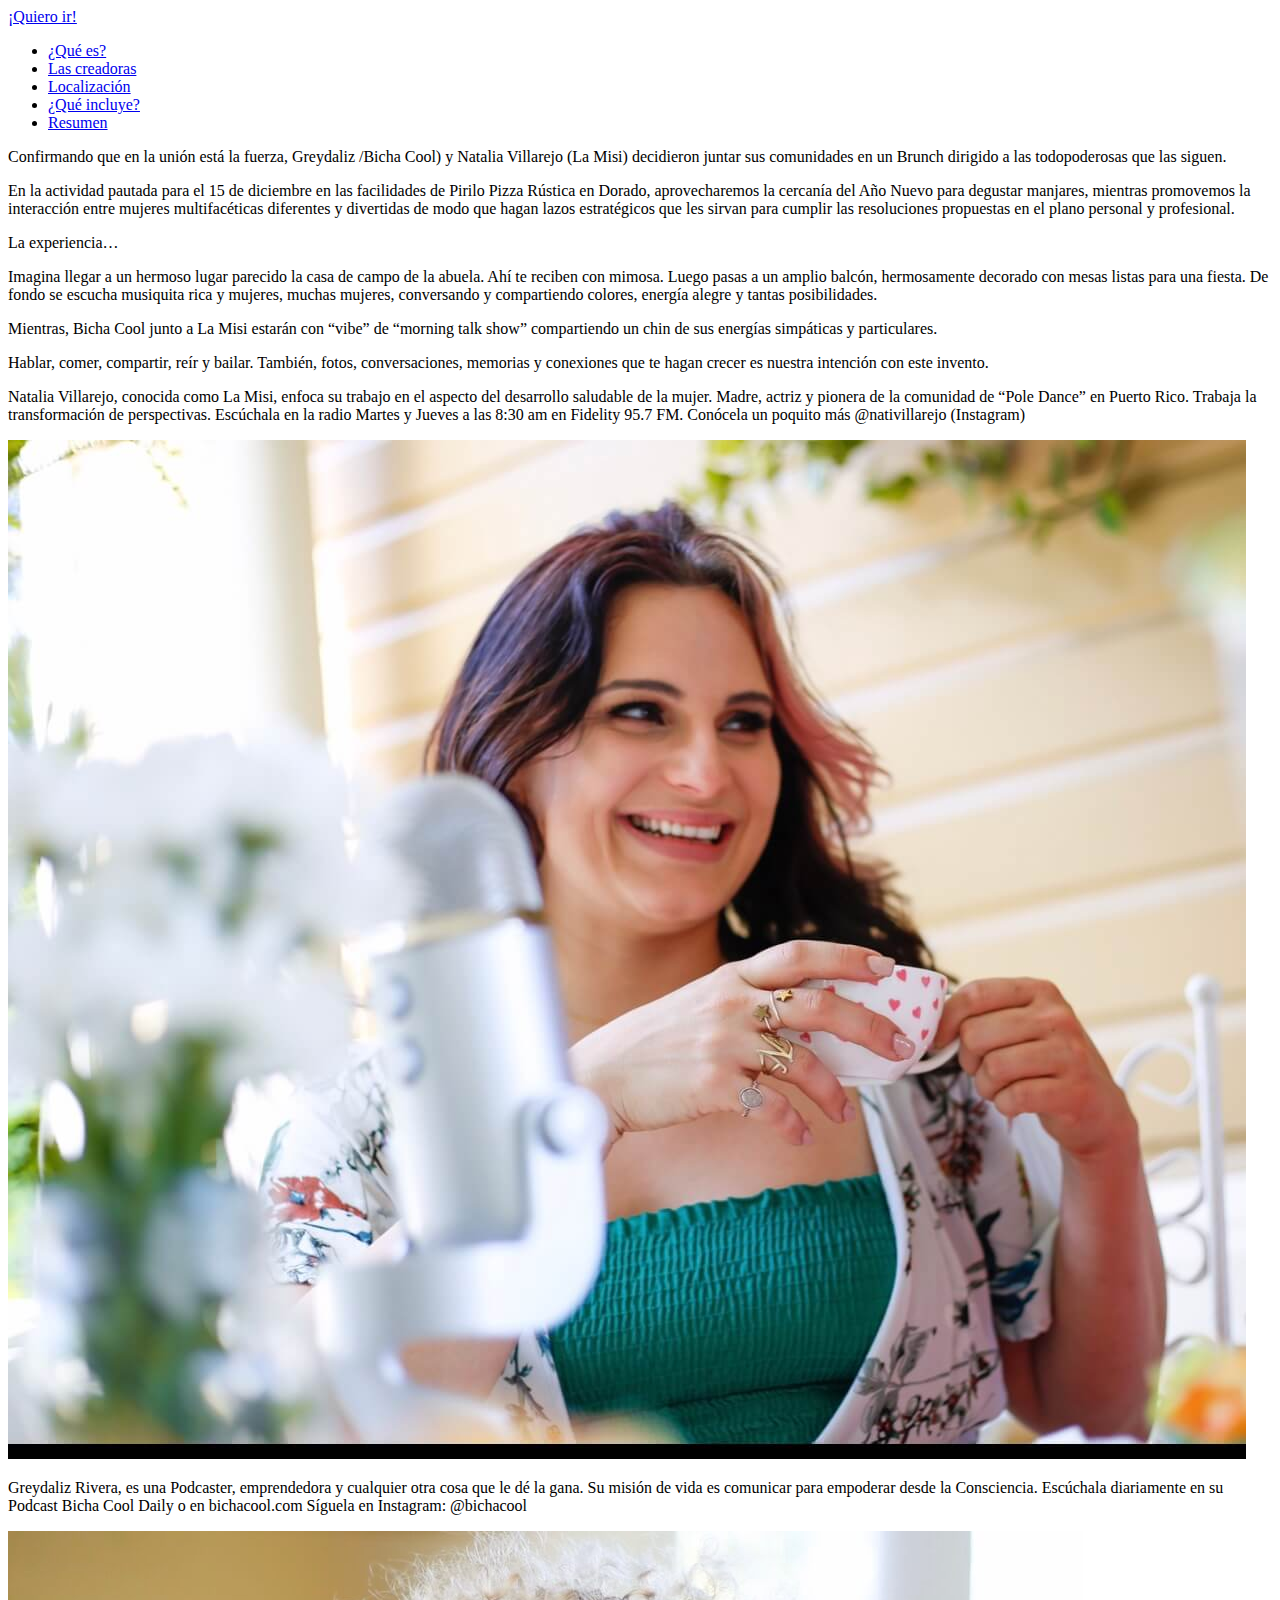
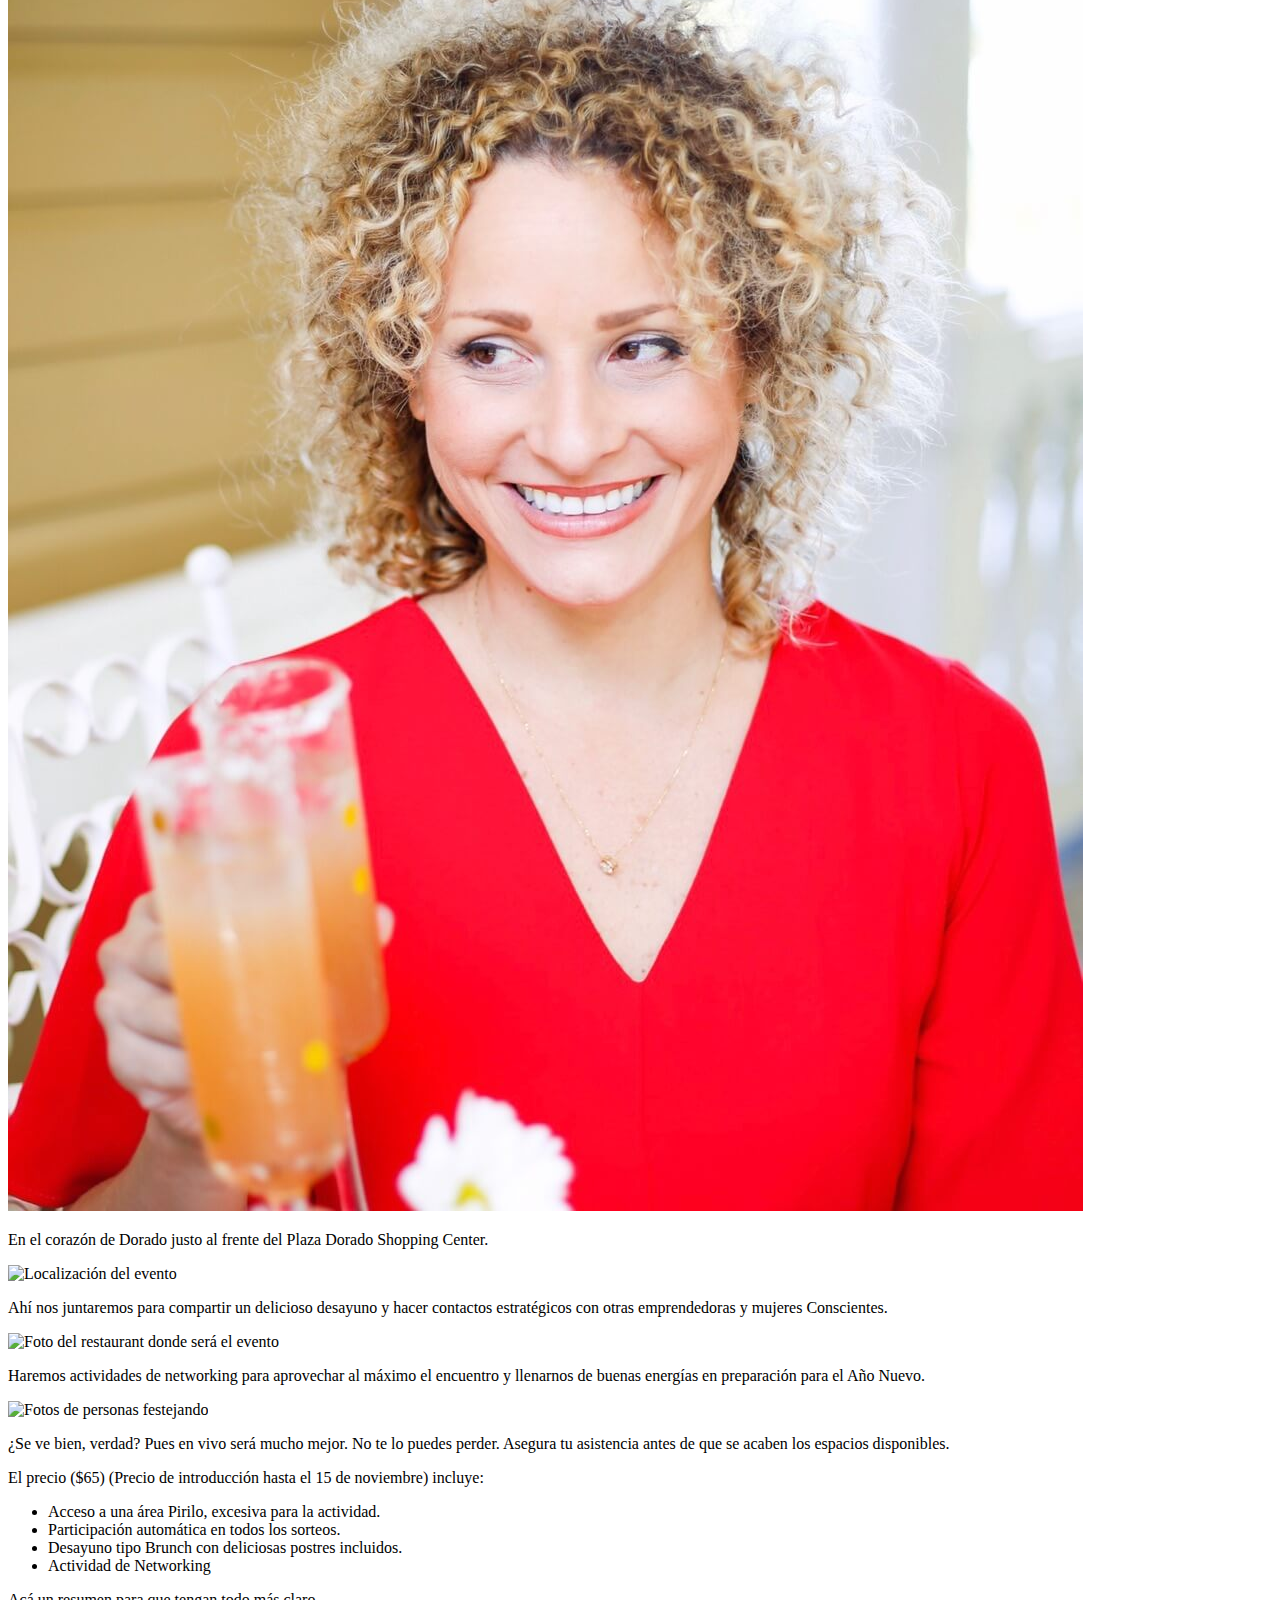
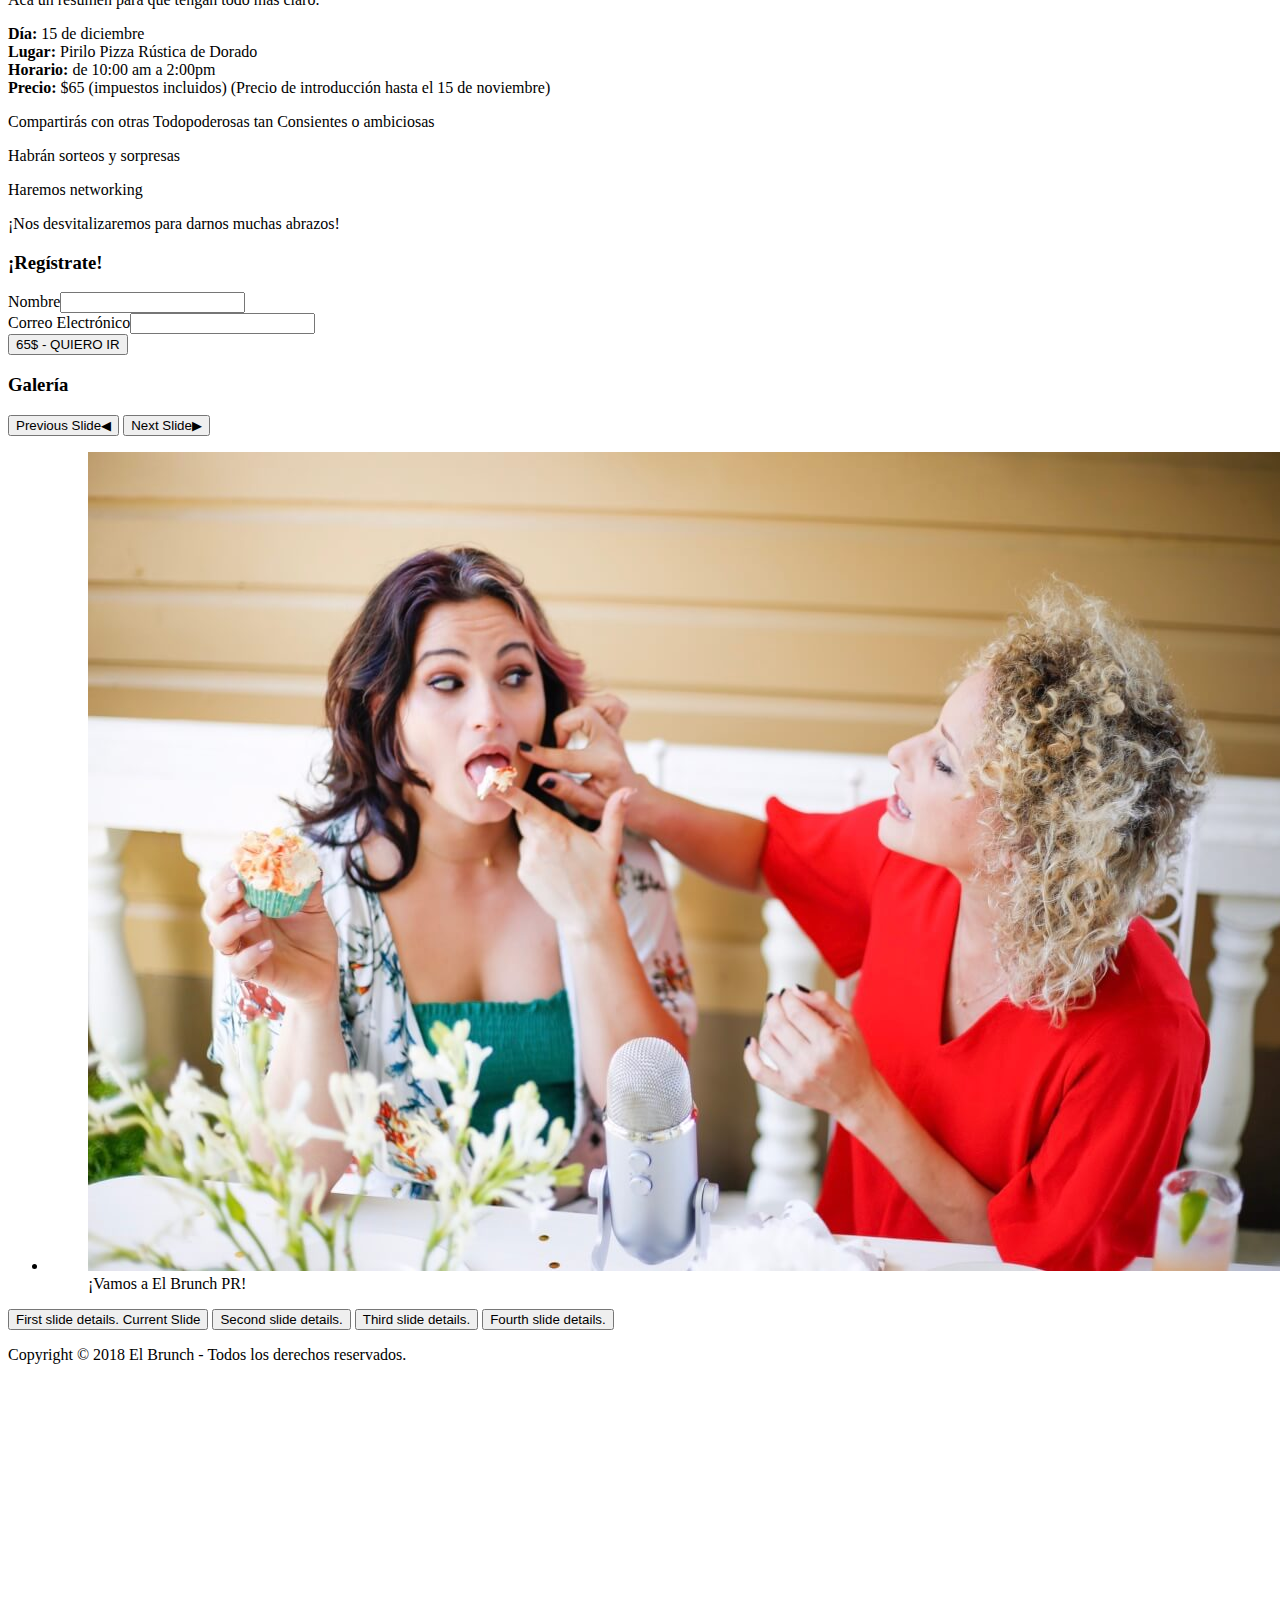
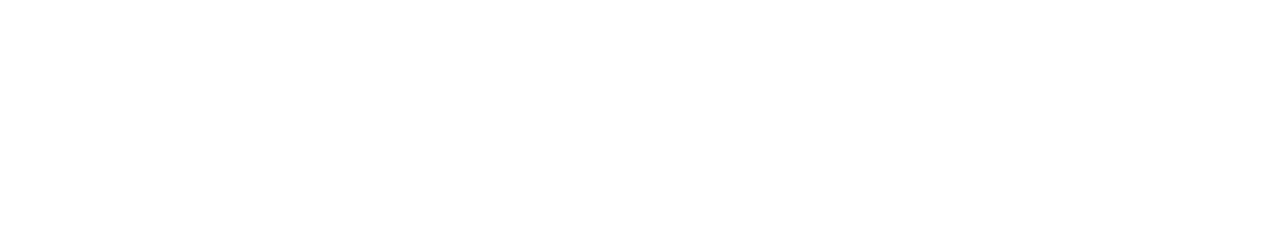
==== commit 0bf26015: "Update price" ====
--- a/docs/index.html
+++ b/docs/index.html
@@ -91,7 +91,7 @@
     
           </div>
           <div class="tabs-panel" id="what-include">
-            <p>El precio ($55) (Precio de introducción hasta el 15 de noviembre) incluye:</p>
+            <p>El precio ($65) (Precio de introducción hasta el 15 de noviembre) incluye:</p>
             <ul>
               <li>Acceso a una área Pirilo, excesiva para la actividad.</li>
               <li>Participación automática en todos los sorteos.</li>
@@ -107,7 +107,7 @@
               <strong>Día:</strong> 15 de diciembre <br>
               <strong>Lugar:</strong> Pirilo Pizza Rústica de Dorado <br>
               <strong>Horario:</strong> de 10:00 am a 2:00pm <br>
-              <strong>Precio:</strong> $55 (impuestos incluidos) (Precio de introducción hasta el 15 de noviembre)<br>
+              <strong>Precio:</strong> $65 (impuestos incluidos) (Precio de introducción hasta el 15 de noviembre)<br>
             </p>
             <p class="text-center">Compartirás con otras Todopoderosas tan Consientes o ambiciosas</p>
             <p class="text-center">Habrán sorteos y sorpresas </p>
@@ -137,12 +137,24 @@
           </div> -->
           <div class="grid-x grid-padding-x">
             <div class="cell medium-4 medium-offset-4">
-              <input type="submit" value="55$ - QUIERO IR" class="button expanded alert">
+              <input type="submit" value="65$ - QUIERO IR" class="button expanded alert">
             </div>
           </div>
         </div>
       </form>
     </section>
+    
+    <!-- <section class="section partners">
+      <div class="grid-container">
+        <h3>Con el patrocinio de:</h3>
+        <div class="grid-x grid-padding-x">
+          <div class="small-3 cell"><img class="img" src="assets/img/2.jpg" alt=""></div>
+          <div class="small-3 cell"><img class="img" src="assets/img/2.jpg" alt=""></div>
+          <div class="small-3 cell"><img class="img" src="assets/img/2.jpg" alt=""></div>
+          <div class="small-3 cell"><img class="img" src="assets/img/2.jpg" alt=""></div>
+        </div>
+      </div>
+    </section> -->
     
     <section class="section gallery">
       <div class="grid-container">
@@ -199,4 +211,4 @@
     </footer>    <script src="assets/js/app.js"></script>
   </body>
 
-</html>
+</html>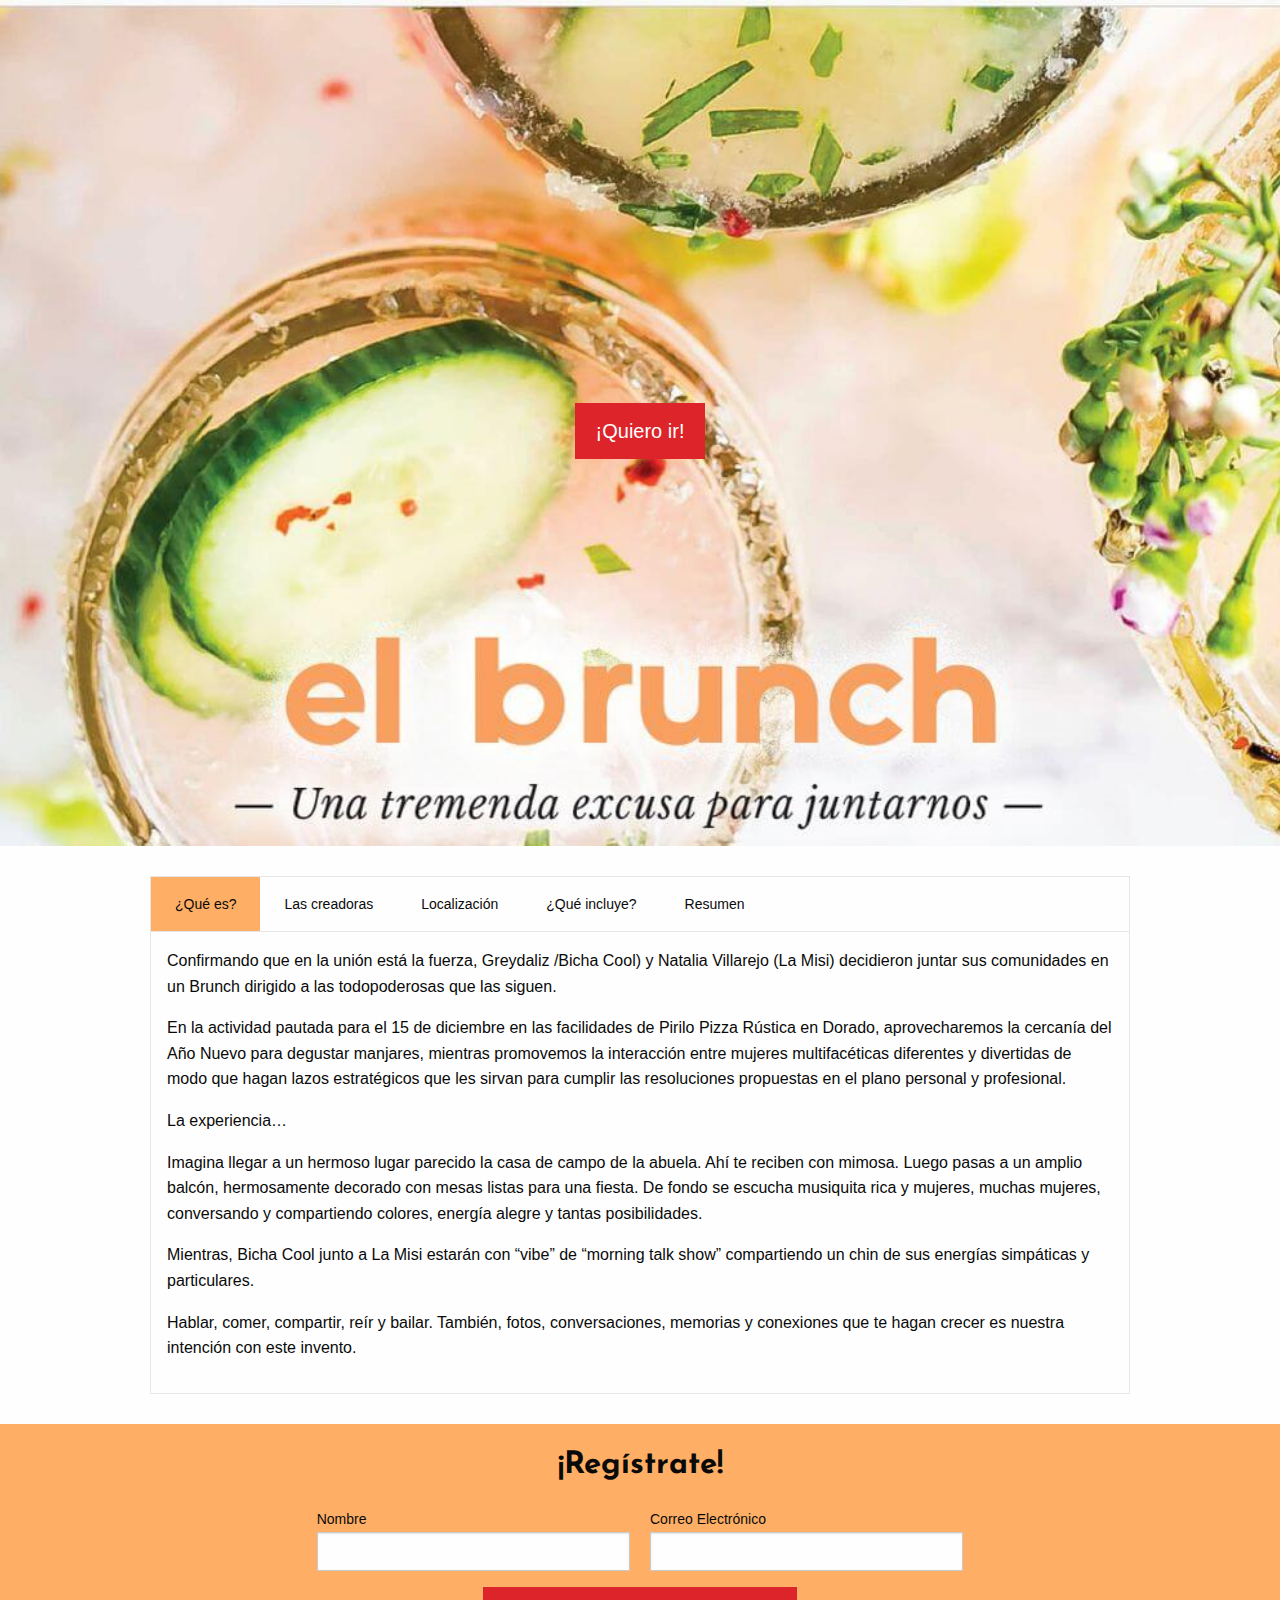
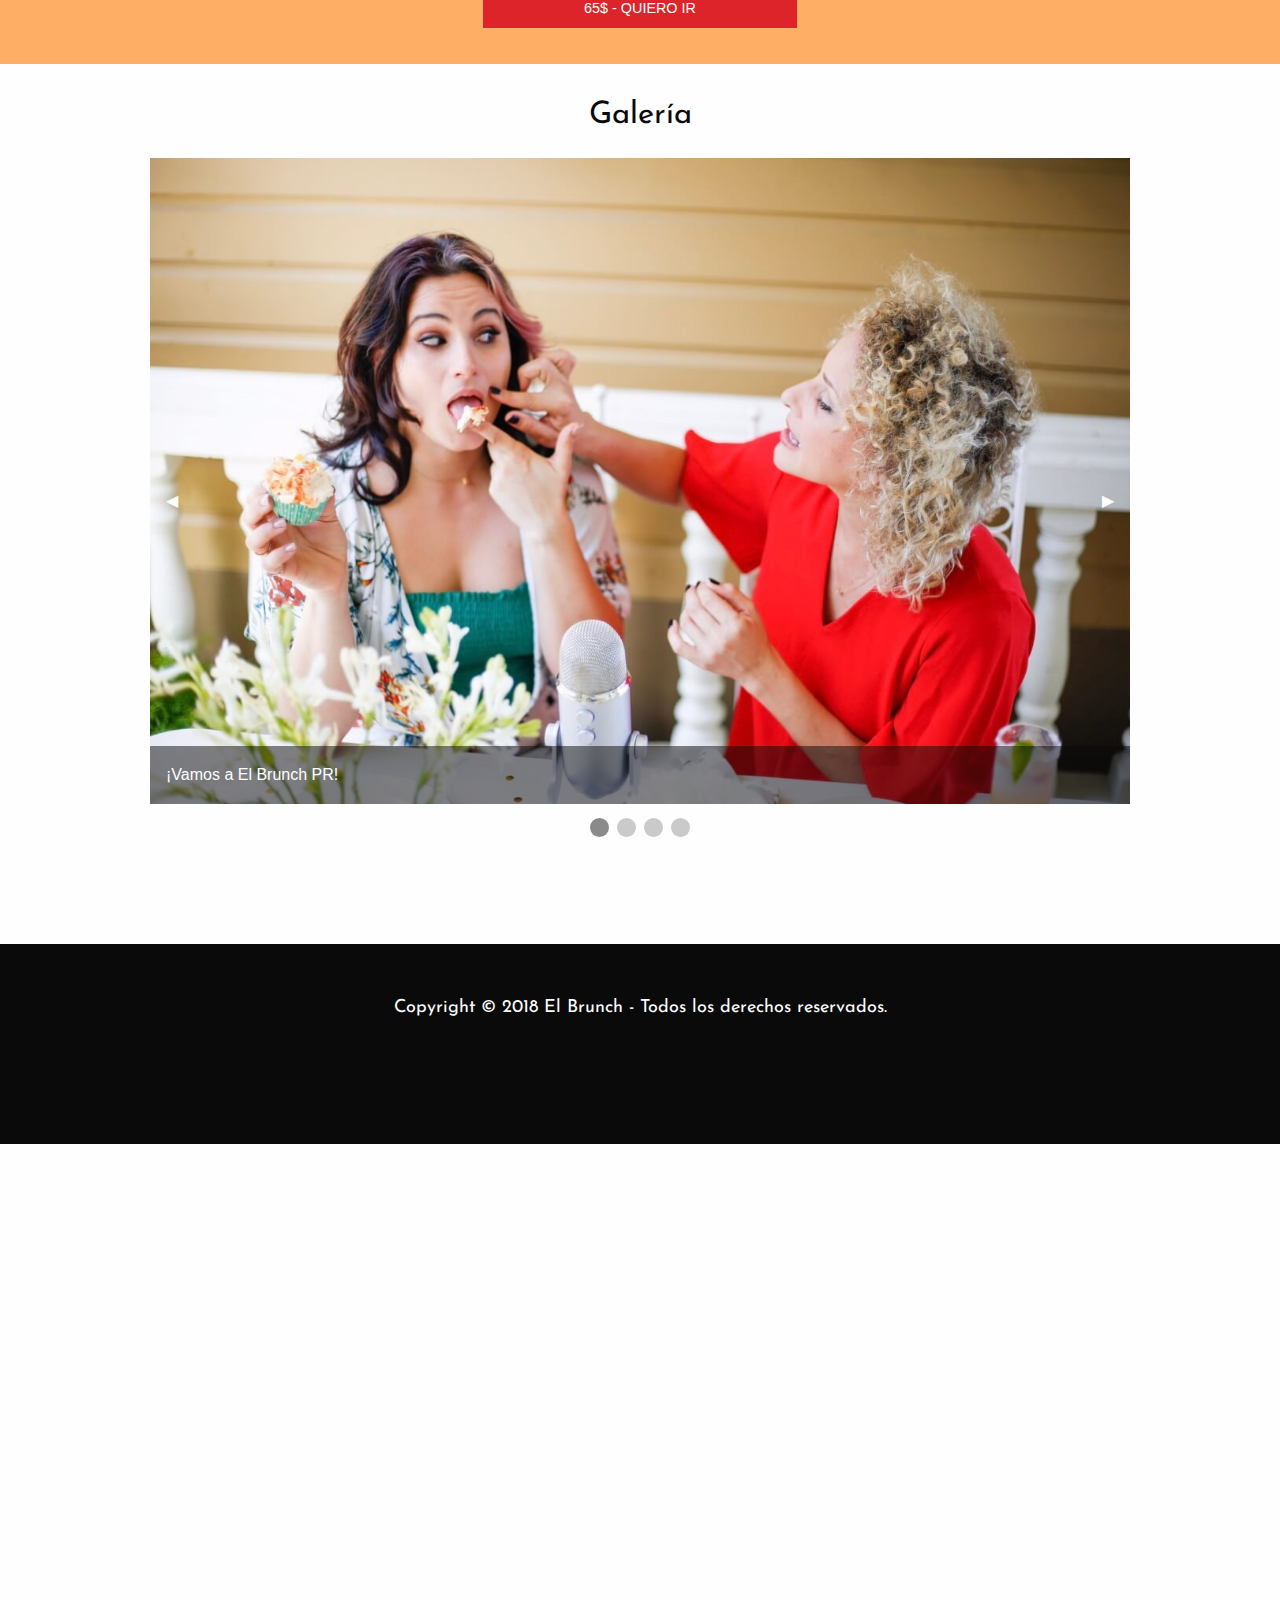
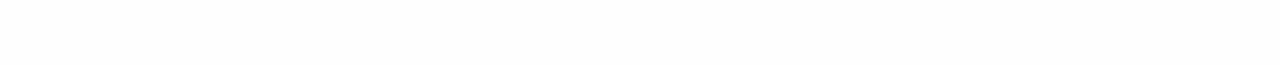
==== commit 965e9c51: "update index" ====
--- a/docs/index.html
+++ b/docs/index.html
@@ -1,4 +1,3 @@
-
 <!doctype html>
 <html class="no-js" lang="en">
 
@@ -211,4 +210,4 @@
     </footer>    <script src="assets/js/app.js"></script>
   </body>
 
-</html>+</html>
--- a/docs/assets/css/app.css
+++ b/docs/assets/css/app.css
@@ -0,0 +1 @@
+@charset "UTF-8";@import url(https://fonts.googleapis.com/css?family=Josefin+Sans:400,700);/*! normalize-scss | MIT/GPLv2 License | bit.ly/normalize-scss */html{font-family:sans-serif;line-height:1.15;-ms-text-size-adjust:100%;-webkit-text-size-adjust:100%}body{margin:0}article,aside,footer,header,nav,section{display:block}h1{font-size:2em;margin:.67em 0}figcaption,figure{display:block}figure{margin:1em 40px}hr{-webkit-box-sizing:content-box;box-sizing:content-box;height:0;overflow:visible}main{display:block}pre{font-family:monospace,monospace;font-size:1em}a{background-color:transparent;-webkit-text-decoration-skip:objects}a:active,a:hover{outline-width:0}abbr[title]{border-bottom:none;text-decoration:underline;-webkit-text-decoration:underline dotted;text-decoration:underline dotted}b,strong{font-weight:inherit}b,strong{font-weight:bolder}code,kbd,samp{font-family:monospace,monospace;font-size:1em}dfn{font-style:italic}mark{background-color:#ff0;color:#000}small{font-size:80%}sub,sup{font-size:75%;line-height:0;position:relative;vertical-align:baseline}sub{bottom:-.25em}sup{top:-.5em}audio,video{display:inline-block}audio:not([controls]){display:none;height:0}img{border-style:none}svg:not(:root){overflow:hidden}button,input,optgroup,select,textarea{font-family:sans-serif;font-size:100%;line-height:1.15;margin:0}button{overflow:visible}button,select{text-transform:none}[type=reset],[type=submit],button,html [type=button]{-webkit-appearance:button}[type=button]::-moz-focus-inner,[type=reset]::-moz-focus-inner,[type=submit]::-moz-focus-inner,button::-moz-focus-inner{border-style:none;padding:0}[type=button]:-moz-focusring,[type=reset]:-moz-focusring,[type=submit]:-moz-focusring,button:-moz-focusring{outline:1px dotted ButtonText}input{overflow:visible}[type=checkbox],[type=radio]{-webkit-box-sizing:border-box;box-sizing:border-box;padding:0}[type=number]::-webkit-inner-spin-button,[type=number]::-webkit-outer-spin-button{height:auto}[type=search]{-webkit-appearance:textfield;outline-offset:-2px}[type=search]::-webkit-search-cancel-button,[type=search]::-webkit-search-decoration{-webkit-appearance:none}::-webkit-file-upload-button{-webkit-appearance:button;font:inherit}fieldset{border:1px solid silver;margin:0 2px;padding:.35em .625em .75em}legend{-webkit-box-sizing:border-box;box-sizing:border-box;display:table;max-width:100%;padding:0;color:inherit;white-space:normal}progress{display:inline-block;vertical-align:baseline}textarea{overflow:auto}details{display:block}summary{display:list-item}menu{display:block}canvas{display:inline-block}template{display:none}[hidden]{display:none}.foundation-mq{font-family:"small=0em&medium=40em&large=64em&xlarge=75em&xxlarge=90em"}html{-webkit-box-sizing:border-box;box-sizing:border-box;font-size:100%}*,::after,::before{-webkit-box-sizing:inherit;box-sizing:inherit}body{margin:0;padding:0;background:#fefefe;font-family:"Helvetica Neue",Helvetica,Arial,sans-serif;font-weight:400;line-height:1.5;color:#0a0a0a;-webkit-font-smoothing:antialiased;-moz-osx-font-smoothing:grayscale}img{display:inline-block;vertical-align:middle;max-width:100%;height:auto;-ms-interpolation-mode:bicubic}textarea{height:auto;min-height:50px;border-radius:0}select{-webkit-box-sizing:border-box;box-sizing:border-box;width:100%;border-radius:0}.map_canvas embed,.map_canvas img,.map_canvas object,.mqa-display embed,.mqa-display img,.mqa-display object{max-width:none!important}button{padding:0;-webkit-appearance:none;-moz-appearance:none;appearance:none;border:0;border-radius:0;background:0 0;line-height:1;cursor:pointer}[data-whatinput=mouse] button{outline:0}pre{overflow:auto}button,input,optgroup,select,textarea{font-family:inherit}.is-visible{display:block!important}.is-hidden{display:none!important}.row{max-width:62.5rem;margin-right:auto;margin-left:auto}.row::after,.row::before{display:table;content:' ';-webkit-flex-basis:0;-ms-flex-preferred-size:0;flex-basis:0;-webkit-box-ordinal-group:2;-webkit-order:1;-ms-flex-order:1;order:1}.row::after{clear:both}.row.collapse>.column,.row.collapse>.columns{padding-right:0;padding-left:0}.row .row{margin-right:-.625rem;margin-left:-.625rem}@media print,screen and (min-width:40em){.row .row{margin-right:-.9375rem;margin-left:-.9375rem}}@media print,screen and (min-width:64em){.row .row{margin-right:-.9375rem;margin-left:-.9375rem}}.row .row.collapse{margin-right:0;margin-left:0}.row.expanded{max-width:none}.row.expanded .row{margin-right:auto;margin-left:auto}.row:not(.expanded) .row{max-width:none}.row.gutter-small>.column,.row.gutter-small>.columns{padding-right:.625rem;padding-left:.625rem}.row.gutter-medium>.column,.row.gutter-medium>.columns{padding-right:.9375rem;padding-left:.9375rem}.column,.columns{width:100%;float:left;padding-right:.625rem;padding-left:.625rem}@media print,screen and (min-width:40em){.column,.columns{padding-right:.9375rem;padding-left:.9375rem}}.column:last-child:not(:first-child),.columns:last-child:not(:first-child){float:right}.column.end:last-child:last-child,.end.columns:last-child:last-child{float:left}.column.row.row,.row.row.columns{float:none}.row .column.row.row,.row .row.row.columns{margin-right:0;margin-left:0;padding-right:0;padding-left:0}.small-1{width:8.33333%}.small-push-1{position:relative;left:8.33333%}.small-pull-1{position:relative;left:-8.33333%}.small-offset-0{margin-left:0}.small-2{width:16.66667%}.small-push-2{position:relative;left:16.66667%}.small-pull-2{position:relative;left:-16.66667%}.small-offset-1{margin-left:8.33333%}.small-3{width:25%}.small-push-3{position:relative;left:25%}.small-pull-3{position:relative;left:-25%}.small-offset-2{margin-left:16.66667%}.small-4{width:33.33333%}.small-push-4{position:relative;left:33.33333%}.small-pull-4{position:relative;left:-33.33333%}.small-offset-3{margin-left:25%}.small-5{width:41.66667%}.small-push-5{position:relative;left:41.66667%}.small-pull-5{position:relative;left:-41.66667%}.small-offset-4{margin-left:33.33333%}.small-6{width:50%}.small-push-6{position:relative;left:50%}.small-pull-6{position:relative;left:-50%}.small-offset-5{margin-left:41.66667%}.small-7{width:58.33333%}.small-push-7{position:relative;left:58.33333%}.small-pull-7{position:relative;left:-58.33333%}.small-offset-6{margin-left:50%}.small-8{width:66.66667%}.small-push-8{position:relative;left:66.66667%}.small-pull-8{position:relative;left:-66.66667%}.small-offset-7{margin-left:58.33333%}.small-9{width:75%}.small-push-9{position:relative;left:75%}.small-pull-9{position:relative;left:-75%}.small-offset-8{margin-left:66.66667%}.small-10{width:83.33333%}.small-push-10{position:relative;left:83.33333%}.small-pull-10{position:relative;left:-83.33333%}.small-offset-9{margin-left:75%}.small-11{width:91.66667%}.small-push-11{position:relative;left:91.66667%}.small-pull-11{position:relative;left:-91.66667%}.small-offset-10{margin-left:83.33333%}.small-12{width:100%}.small-offset-11{margin-left:91.66667%}.small-up-1>.column,.small-up-1>.columns{float:left;width:100%}.small-up-1>.column:nth-of-type(1n),.small-up-1>.columns:nth-of-type(1n){clear:none}.small-up-1>.column:nth-of-type(1n+1),.small-up-1>.columns:nth-of-type(1n+1){clear:both}.small-up-1>.column:last-child,.small-up-1>.columns:last-child{float:left}.small-up-2>.column,.small-up-2>.columns{float:left;width:50%}.small-up-2>.column:nth-of-type(1n),.small-up-2>.columns:nth-of-type(1n){clear:none}.small-up-2>.column:nth-of-type(2n+1),.small-up-2>.columns:nth-of-type(2n+1){clear:both}.small-up-2>.column:last-child,.small-up-2>.columns:last-child{float:left}.small-up-3>.column,.small-up-3>.columns{float:left;width:33.33333%}.small-up-3>.column:nth-of-type(1n),.small-up-3>.columns:nth-of-type(1n){clear:none}.small-up-3>.column:nth-of-type(3n+1),.small-up-3>.columns:nth-of-type(3n+1){clear:both}.small-up-3>.column:last-child,.small-up-3>.columns:last-child{float:left}.small-up-4>.column,.small-up-4>.columns{float:left;width:25%}.small-up-4>.column:nth-of-type(1n),.small-up-4>.columns:nth-of-type(1n){clear:none}.small-up-4>.column:nth-of-type(4n+1),.small-up-4>.columns:nth-of-type(4n+1){clear:both}.small-up-4>.column:last-child,.small-up-4>.columns:last-child{float:left}.small-up-5>.column,.small-up-5>.columns{float:left;width:20%}.small-up-5>.column:nth-of-type(1n),.small-up-5>.columns:nth-of-type(1n){clear:none}.small-up-5>.column:nth-of-type(5n+1),.small-up-5>.columns:nth-of-type(5n+1){clear:both}.small-up-5>.column:last-child,.small-up-5>.columns:last-child{float:left}.small-up-6>.column,.small-up-6>.columns{float:left;width:16.66667%}.small-up-6>.column:nth-of-type(1n),.small-up-6>.columns:nth-of-type(1n){clear:none}.small-up-6>.column:nth-of-type(6n+1),.small-up-6>.columns:nth-of-type(6n+1){clear:both}.small-up-6>.column:last-child,.small-up-6>.columns:last-child{float:left}.small-up-7>.column,.small-up-7>.columns{float:left;width:14.28571%}.small-up-7>.column:nth-of-type(1n),.small-up-7>.columns:nth-of-type(1n){clear:none}.small-up-7>.column:nth-of-type(7n+1),.small-up-7>.columns:nth-of-type(7n+1){clear:both}.small-up-7>.column:last-child,.small-up-7>.columns:last-child{float:left}.small-up-8>.column,.small-up-8>.columns{float:left;width:12.5%}.small-up-8>.column:nth-of-type(1n),.small-up-8>.columns:nth-of-type(1n){clear:none}.small-up-8>.column:nth-of-type(8n+1),.small-up-8>.columns:nth-of-type(8n+1){clear:both}.small-up-8>.column:last-child,.small-up-8>.columns:last-child{float:left}.small-collapse>.column,.small-collapse>.columns{padding-right:0;padding-left:0}.small-collapse .row{margin-right:0;margin-left:0}.expanded.row .small-collapse.row{margin-right:0;margin-left:0}.small-uncollapse>.column,.small-uncollapse>.columns{padding-right:.625rem;padding-left:.625rem}.small-centered{margin-right:auto;margin-left:auto}.small-centered,.small-centered:last-child:not(:first-child){float:none;clear:both}.small-pull-0,.small-push-0,.small-uncentered{position:static;float:left;margin-right:0;margin-left:0}@media print,screen and (min-width:40em){.medium-1{width:8.33333%}.medium-push-1{position:relative;left:8.33333%}.medium-pull-1{position:relative;left:-8.33333%}.medium-offset-0{margin-left:0}.medium-2{width:16.66667%}.medium-push-2{position:relative;left:16.66667%}.medium-pull-2{position:relative;left:-16.66667%}.medium-offset-1{margin-left:8.33333%}.medium-3{width:25%}.medium-push-3{position:relative;left:25%}.medium-pull-3{position:relative;left:-25%}.medium-offset-2{margin-left:16.66667%}.medium-4{width:33.33333%}.medium-push-4{position:relative;left:33.33333%}.medium-pull-4{position:relative;left:-33.33333%}.medium-offset-3{margin-left:25%}.medium-5{width:41.66667%}.medium-push-5{position:relative;left:41.66667%}.medium-pull-5{position:relative;left:-41.66667%}.medium-offset-4{margin-left:33.33333%}.medium-6{width:50%}.medium-push-6{position:relative;left:50%}.medium-pull-6{position:relative;left:-50%}.medium-offset-5{margin-left:41.66667%}.medium-7{width:58.33333%}.medium-push-7{position:relative;left:58.33333%}.medium-pull-7{position:relative;left:-58.33333%}.medium-offset-6{margin-left:50%}.medium-8{width:66.66667%}.medium-push-8{position:relative;left:66.66667%}.medium-pull-8{position:relative;left:-66.66667%}.medium-offset-7{margin-left:58.33333%}.medium-9{width:75%}.medium-push-9{position:relative;left:75%}.medium-pull-9{position:relative;left:-75%}.medium-offset-8{margin-left:66.66667%}.medium-10{width:83.33333%}.medium-push-10{position:relative;left:83.33333%}.medium-pull-10{position:relative;left:-83.33333%}.medium-offset-9{margin-left:75%}.medium-11{width:91.66667%}.medium-push-11{position:relative;left:91.66667%}.medium-pull-11{position:relative;left:-91.66667%}.medium-offset-10{margin-left:83.33333%}.medium-12{width:100%}.medium-offset-11{margin-left:91.66667%}.medium-up-1>.column,.medium-up-1>.columns{float:left;width:100%}.medium-up-1>.column:nth-of-type(1n),.medium-up-1>.columns:nth-of-type(1n){clear:none}.medium-up-1>.column:nth-of-type(1n+1),.medium-up-1>.columns:nth-of-type(1n+1){clear:both}.medium-up-1>.column:last-child,.medium-up-1>.columns:last-child{float:left}.medium-up-2>.column,.medium-up-2>.columns{float:left;width:50%}.medium-up-2>.column:nth-of-type(1n),.medium-up-2>.columns:nth-of-type(1n){clear:none}.medium-up-2>.column:nth-of-type(2n+1),.medium-up-2>.columns:nth-of-type(2n+1){clear:both}.medium-up-2>.column:last-child,.medium-up-2>.columns:last-child{float:left}.medium-up-3>.column,.medium-up-3>.columns{float:left;width:33.33333%}.medium-up-3>.column:nth-of-type(1n),.medium-up-3>.columns:nth-of-type(1n){clear:none}.medium-up-3>.column:nth-of-type(3n+1),.medium-up-3>.columns:nth-of-type(3n+1){clear:both}.medium-up-3>.column:last-child,.medium-up-3>.columns:last-child{float:left}.medium-up-4>.column,.medium-up-4>.columns{float:left;width:25%}.medium-up-4>.column:nth-of-type(1n),.medium-up-4>.columns:nth-of-type(1n){clear:none}.medium-up-4>.column:nth-of-type(4n+1),.medium-up-4>.columns:nth-of-type(4n+1){clear:both}.medium-up-4>.column:last-child,.medium-up-4>.columns:last-child{float:left}.medium-up-5>.column,.medium-up-5>.columns{float:left;width:20%}.medium-up-5>.column:nth-of-type(1n),.medium-up-5>.columns:nth-of-type(1n){clear:none}.medium-up-5>.column:nth-of-type(5n+1),.medium-up-5>.columns:nth-of-type(5n+1){clear:both}.medium-up-5>.column:last-child,.medium-up-5>.columns:last-child{float:left}.medium-up-6>.column,.medium-up-6>.columns{float:left;width:16.66667%}.medium-up-6>.column:nth-of-type(1n),.medium-up-6>.columns:nth-of-type(1n){clear:none}.medium-up-6>.column:nth-of-type(6n+1),.medium-up-6>.columns:nth-of-type(6n+1){clear:both}.medium-up-6>.column:last-child,.medium-up-6>.columns:last-child{float:left}.medium-up-7>.column,.medium-up-7>.columns{float:left;width:14.28571%}.medium-up-7>.column:nth-of-type(1n),.medium-up-7>.columns:nth-of-type(1n){clear:none}.medium-up-7>.column:nth-of-type(7n+1),.medium-up-7>.columns:nth-of-type(7n+1){clear:both}.medium-up-7>.column:last-child,.medium-up-7>.columns:last-child{float:left}.medium-up-8>.column,.medium-up-8>.columns{float:left;width:12.5%}.medium-up-8>.column:nth-of-type(1n),.medium-up-8>.columns:nth-of-type(1n){clear:none}.medium-up-8>.column:nth-of-type(8n+1),.medium-up-8>.columns:nth-of-type(8n+1){clear:both}.medium-up-8>.column:last-child,.medium-up-8>.columns:last-child{float:left}.medium-collapse>.column,.medium-collapse>.columns{padding-right:0;padding-left:0}.medium-collapse .row{margin-right:0;margin-left:0}.expanded.row .medium-collapse.row{margin-right:0;margin-left:0}.medium-uncollapse>.column,.medium-uncollapse>.columns{padding-right:.9375rem;padding-left:.9375rem}.medium-centered{margin-right:auto;margin-left:auto}.medium-centered,.medium-centered:last-child:not(:first-child){float:none;clear:both}.medium-pull-0,.medium-push-0,.medium-uncentered{position:static;float:left;margin-right:0;margin-left:0}}@media print,screen and (min-width:64em){.large-1{width:8.33333%}.large-push-1{position:relative;left:8.33333%}.large-pull-1{position:relative;left:-8.33333%}.large-offset-0{margin-left:0}.large-2{width:16.66667%}.large-push-2{position:relative;left:16.66667%}.large-pull-2{position:relative;left:-16.66667%}.large-offset-1{margin-left:8.33333%}.large-3{width:25%}.large-push-3{position:relative;left:25%}.large-pull-3{position:relative;left:-25%}.large-offset-2{margin-left:16.66667%}.large-4{width:33.33333%}.large-push-4{position:relative;left:33.33333%}.large-pull-4{position:relative;left:-33.33333%}.large-offset-3{margin-left:25%}.large-5{width:41.66667%}.large-push-5{position:relative;left:41.66667%}.large-pull-5{position:relative;left:-41.66667%}.large-offset-4{margin-left:33.33333%}.large-6{width:50%}.large-push-6{position:relative;left:50%}.large-pull-6{position:relative;left:-50%}.large-offset-5{margin-left:41.66667%}.large-7{width:58.33333%}.large-push-7{position:relative;left:58.33333%}.large-pull-7{position:relative;left:-58.33333%}.large-offset-6{margin-left:50%}.large-8{width:66.66667%}.large-push-8{position:relative;left:66.66667%}.large-pull-8{position:relative;left:-66.66667%}.large-offset-7{margin-left:58.33333%}.large-9{width:75%}.large-push-9{position:relative;left:75%}.large-pull-9{position:relative;left:-75%}.large-offset-8{margin-left:66.66667%}.large-10{width:83.33333%}.large-push-10{position:relative;left:83.33333%}.large-pull-10{position:relative;left:-83.33333%}.large-offset-9{margin-left:75%}.large-11{width:91.66667%}.large-push-11{position:relative;left:91.66667%}.large-pull-11{position:relative;left:-91.66667%}.large-offset-10{margin-left:83.33333%}.large-12{width:100%}.large-offset-11{margin-left:91.66667%}.large-up-1>.column,.large-up-1>.columns{float:left;width:100%}.large-up-1>.column:nth-of-type(1n),.large-up-1>.columns:nth-of-type(1n){clear:none}.large-up-1>.column:nth-of-type(1n+1),.large-up-1>.columns:nth-of-type(1n+1){clear:both}.large-up-1>.column:last-child,.large-up-1>.columns:last-child{float:left}.large-up-2>.column,.large-up-2>.columns{float:left;width:50%}.large-up-2>.column:nth-of-type(1n),.large-up-2>.columns:nth-of-type(1n){clear:none}.large-up-2>.column:nth-of-type(2n+1),.large-up-2>.columns:nth-of-type(2n+1){clear:both}.large-up-2>.column:last-child,.large-up-2>.columns:last-child{float:left}.large-up-3>.column,.large-up-3>.columns{float:left;width:33.33333%}.large-up-3>.column:nth-of-type(1n),.large-up-3>.columns:nth-of-type(1n){clear:none}.large-up-3>.column:nth-of-type(3n+1),.large-up-3>.columns:nth-of-type(3n+1){clear:both}.large-up-3>.column:last-child,.large-up-3>.columns:last-child{float:left}.large-up-4>.column,.large-up-4>.columns{float:left;width:25%}.large-up-4>.column:nth-of-type(1n),.large-up-4>.columns:nth-of-type(1n){clear:none}.large-up-4>.column:nth-of-type(4n+1),.large-up-4>.columns:nth-of-type(4n+1){clear:both}.large-up-4>.column:last-child,.large-up-4>.columns:last-child{float:left}.large-up-5>.column,.large-up-5>.columns{float:left;width:20%}.large-up-5>.column:nth-of-type(1n),.large-up-5>.columns:nth-of-type(1n){clear:none}.large-up-5>.column:nth-of-type(5n+1),.large-up-5>.columns:nth-of-type(5n+1){clear:both}.large-up-5>.column:last-child,.large-up-5>.columns:last-child{float:left}.large-up-6>.column,.large-up-6>.columns{float:left;width:16.66667%}.large-up-6>.column:nth-of-type(1n),.large-up-6>.columns:nth-of-type(1n){clear:none}.large-up-6>.column:nth-of-type(6n+1),.large-up-6>.columns:nth-of-type(6n+1){clear:both}.large-up-6>.column:last-child,.large-up-6>.columns:last-child{float:left}.large-up-7>.column,.large-up-7>.columns{float:left;width:14.28571%}.large-up-7>.column:nth-of-type(1n),.large-up-7>.columns:nth-of-type(1n){clear:none}.large-up-7>.column:nth-of-type(7n+1),.large-up-7>.columns:nth-of-type(7n+1){clear:both}.large-up-7>.column:last-child,.large-up-7>.columns:last-child{float:left}.large-up-8>.column,.large-up-8>.columns{float:left;width:12.5%}.large-up-8>.column:nth-of-type(1n),.large-up-8>.columns:nth-of-type(1n){clear:none}.large-up-8>.column:nth-of-type(8n+1),.large-up-8>.columns:nth-of-type(8n+1){clear:both}.large-up-8>.column:last-child,.large-up-8>.columns:last-child{float:left}.large-collapse>.column,.large-collapse>.columns{padding-right:0;padding-left:0}.large-collapse .row{margin-right:0;margin-left:0}.expanded.row .large-collapse.row{margin-right:0;margin-left:0}.large-uncollapse>.column,.large-uncollapse>.columns{padding-right:.9375rem;padding-left:.9375rem}.large-centered{margin-right:auto;margin-left:auto}.large-centered,.large-centered:last-child:not(:first-child){float:none;clear:both}.large-pull-0,.large-push-0,.large-uncentered{position:static;float:left;margin-right:0;margin-left:0}}.column-block{margin-bottom:1.25rem}.column-block>:last-child{margin-bottom:0}@media print,screen and (min-width:40em){.column-block{margin-bottom:1.875rem}.column-block>:last-child{margin-bottom:0}}.grid-container{padding-right:.3125rem;padding-left:.3125rem;max-width:62.5rem;margin:0 auto}@media print,screen and (min-width:40em){.grid-container{padding-right:.625rem;padding-left:.625rem}}.grid-container.fluid{padding-right:.3125rem;padding-left:.3125rem;max-width:100%;margin:0 auto}@media print,screen and (min-width:40em){.grid-container.fluid{padding-right:.625rem;padding-left:.625rem}}.grid-container.full{padding-right:0;padding-left:0;max-width:100%;margin:0 auto}.grid-x{display:-webkit-box;display:-webkit-flex;display:-ms-flexbox;display:flex;-webkit-box-orient:horizontal;-webkit-box-direction:normal;-webkit-flex-flow:row wrap;-ms-flex-flow:row wrap;flex-flow:row wrap}.cell{-webkit-box-flex:0;-webkit-flex:0 0 auto;-ms-flex:0 0 auto;flex:0 0 auto;min-height:0;min-width:0;width:100%}.cell.auto{-webkit-box-flex:1;-webkit-flex:1 1 0px;-ms-flex:1 1 0px;flex:1 1 0px}.cell.shrink{-webkit-box-flex:0;-webkit-flex:0 0 auto;-ms-flex:0 0 auto;flex:0 0 auto}.grid-x>.auto{width:auto}.grid-x>.shrink{width:auto}.grid-x>.small-1,.grid-x>.small-10,.grid-x>.small-11,.grid-x>.small-12,.grid-x>.small-2,.grid-x>.small-3,.grid-x>.small-4,.grid-x>.small-5,.grid-x>.small-6,.grid-x>.small-7,.grid-x>.small-8,.grid-x>.small-9,.grid-x>.small-full,.grid-x>.small-shrink{-webkit-flex-basis:auto;-ms-flex-preferred-size:auto;flex-basis:auto}@media print,screen and (min-width:40em){.grid-x>.medium-1,.grid-x>.medium-10,.grid-x>.medium-11,.grid-x>.medium-12,.grid-x>.medium-2,.grid-x>.medium-3,.grid-x>.medium-4,.grid-x>.medium-5,.grid-x>.medium-6,.grid-x>.medium-7,.grid-x>.medium-8,.grid-x>.medium-9,.grid-x>.medium-full,.grid-x>.medium-shrink{-webkit-flex-basis:auto;-ms-flex-preferred-size:auto;flex-basis:auto}}@media print,screen and (min-width:64em){.grid-x>.large-1,.grid-x>.large-10,.grid-x>.large-11,.grid-x>.large-12,.grid-x>.large-2,.grid-x>.large-3,.grid-x>.large-4,.grid-x>.large-5,.grid-x>.large-6,.grid-x>.large-7,.grid-x>.large-8,.grid-x>.large-9,.grid-x>.large-full,.grid-x>.large-shrink{-webkit-flex-basis:auto;-ms-flex-preferred-size:auto;flex-basis:auto}}.grid-x>.small-1{width:8.33333%}.grid-x>.small-2{width:16.66667%}.grid-x>.small-3{width:25%}.grid-x>.small-4{width:33.33333%}.grid-x>.small-5{width:41.66667%}.grid-x>.small-6{width:50%}.grid-x>.small-7{width:58.33333%}.grid-x>.small-8{width:66.66667%}.grid-x>.small-9{width:75%}.grid-x>.small-10{width:83.33333%}.grid-x>.small-11{width:91.66667%}.grid-x>.small-12{width:100%}@media print,screen and (min-width:40em){.grid-x>.medium-auto{-webkit-box-flex:1;-webkit-flex:1 1 0px;-ms-flex:1 1 0px;flex:1 1 0px;width:auto}.grid-x>.medium-shrink{-webkit-box-flex:0;-webkit-flex:0 0 auto;-ms-flex:0 0 auto;flex:0 0 auto;width:auto}.grid-x>.medium-1{width:8.33333%}.grid-x>.medium-2{width:16.66667%}.grid-x>.medium-3{width:25%}.grid-x>.medium-4{width:33.33333%}.grid-x>.medium-5{width:41.66667%}.grid-x>.medium-6{width:50%}.grid-x>.medium-7{width:58.33333%}.grid-x>.medium-8{width:66.66667%}.grid-x>.medium-9{width:75%}.grid-x>.medium-10{width:83.33333%}.grid-x>.medium-11{width:91.66667%}.grid-x>.medium-12{width:100%}}@media print,screen and (min-width:64em){.grid-x>.large-auto{-webkit-box-flex:1;-webkit-flex:1 1 0px;-ms-flex:1 1 0px;flex:1 1 0px;width:auto}.grid-x>.large-shrink{-webkit-box-flex:0;-webkit-flex:0 0 auto;-ms-flex:0 0 auto;flex:0 0 auto;width:auto}.grid-x>.large-1{width:8.33333%}.grid-x>.large-2{width:16.66667%}.grid-x>.large-3{width:25%}.grid-x>.large-4{width:33.33333%}.grid-x>.large-5{width:41.66667%}.grid-x>.large-6{width:50%}.grid-x>.large-7{width:58.33333%}.grid-x>.large-8{width:66.66667%}.grid-x>.large-9{width:75%}.grid-x>.large-10{width:83.33333%}.grid-x>.large-11{width:91.66667%}.grid-x>.large-12{width:100%}}.grid-margin-x:not(.grid-x)>.cell{width:auto}.grid-margin-y:not(.grid-y)>.cell{height:auto}.grid-margin-x{margin-left:-.3125rem;margin-right:-.3125rem}@media print,screen and (min-width:40em){.grid-margin-x{margin-left:-.625rem;margin-right:-.625rem}}.grid-margin-x>.cell{width:calc(100% - .625rem);margin-left:.3125rem;margin-right:.3125rem}@media print,screen and (min-width:40em){.grid-margin-x>.cell{width:calc(100% - 1.25rem);margin-left:.625rem;margin-right:.625rem}}.grid-margin-x>.auto{width:auto}.grid-margin-x>.shrink{width:auto}.grid-margin-x>.small-1{width:calc(8.33333% - .625rem)}.grid-margin-x>.small-2{width:calc(16.66667% - .625rem)}.grid-margin-x>.small-3{width:calc(25% - .625rem)}.grid-margin-x>.small-4{width:calc(33.33333% - .625rem)}.grid-margin-x>.small-5{width:calc(41.66667% - .625rem)}.grid-margin-x>.small-6{width:calc(50% - .625rem)}.grid-margin-x>.small-7{width:calc(58.33333% - .625rem)}.grid-margin-x>.small-8{width:calc(66.66667% - .625rem)}.grid-margin-x>.small-9{width:calc(75% - .625rem)}.grid-margin-x>.small-10{width:calc(83.33333% - .625rem)}.grid-margin-x>.small-11{width:calc(91.66667% - .625rem)}.grid-margin-x>.small-12{width:calc(100% - .625rem)}@media print,screen and (min-width:40em){.grid-margin-x>.auto{width:auto}.grid-margin-x>.shrink{width:auto}.grid-margin-x>.small-1{width:calc(8.33333% - 1.25rem)}.grid-margin-x>.small-2{width:calc(16.66667% - 1.25rem)}.grid-margin-x>.small-3{width:calc(25% - 1.25rem)}.grid-margin-x>.small-4{width:calc(33.33333% - 1.25rem)}.grid-margin-x>.small-5{width:calc(41.66667% - 1.25rem)}.grid-margin-x>.small-6{width:calc(50% - 1.25rem)}.grid-margin-x>.small-7{width:calc(58.33333% - 1.25rem)}.grid-margin-x>.small-8{width:calc(66.66667% - 1.25rem)}.grid-margin-x>.small-9{width:calc(75% - 1.25rem)}.grid-margin-x>.small-10{width:calc(83.33333% - 1.25rem)}.grid-margin-x>.small-11{width:calc(91.66667% - 1.25rem)}.grid-margin-x>.small-12{width:calc(100% - 1.25rem)}.grid-margin-x>.medium-auto{width:auto}.grid-margin-x>.medium-shrink{width:auto}.grid-margin-x>.medium-1{width:calc(8.33333% - 1.25rem)}.grid-margin-x>.medium-2{width:calc(16.66667% - 1.25rem)}.grid-margin-x>.medium-3{width:calc(25% - 1.25rem)}.grid-margin-x>.medium-4{width:calc(33.33333% - 1.25rem)}.grid-margin-x>.medium-5{width:calc(41.66667% - 1.25rem)}.grid-margin-x>.medium-6{width:calc(50% - 1.25rem)}.grid-margin-x>.medium-7{width:calc(58.33333% - 1.25rem)}.grid-margin-x>.medium-8{width:calc(66.66667% - 1.25rem)}.grid-margin-x>.medium-9{width:calc(75% - 1.25rem)}.grid-margin-x>.medium-10{width:calc(83.33333% - 1.25rem)}.grid-margin-x>.medium-11{width:calc(91.66667% - 1.25rem)}.grid-margin-x>.medium-12{width:calc(100% - 1.25rem)}}@media print,screen and (min-width:64em){.grid-margin-x>.large-auto{width:auto}.grid-margin-x>.large-shrink{width:auto}.grid-margin-x>.large-1{width:calc(8.33333% - 1.25rem)}.grid-margin-x>.large-2{width:calc(16.66667% - 1.25rem)}.grid-margin-x>.large-3{width:calc(25% - 1.25rem)}.grid-margin-x>.large-4{width:calc(33.33333% - 1.25rem)}.grid-margin-x>.large-5{width:calc(41.66667% - 1.25rem)}.grid-margin-x>.large-6{width:calc(50% - 1.25rem)}.grid-margin-x>.large-7{width:calc(58.33333% - 1.25rem)}.grid-margin-x>.large-8{width:calc(66.66667% - 1.25rem)}.grid-margin-x>.large-9{width:calc(75% - 1.25rem)}.grid-margin-x>.large-10{width:calc(83.33333% - 1.25rem)}.grid-margin-x>.large-11{width:calc(91.66667% - 1.25rem)}.grid-margin-x>.large-12{width:calc(100% - 1.25rem)}}.grid-padding-x .grid-padding-x{margin-right:-.3125rem;margin-left:-.3125rem}@media print,screen and (min-width:40em){.grid-padding-x .grid-padding-x{margin-right:-.625rem;margin-left:-.625rem}}.grid-container:not(.full)>.grid-padding-x{margin-right:-.3125rem;margin-left:-.3125rem}@media print,screen and (min-width:40em){.grid-container:not(.full)>.grid-padding-x{margin-right:-.625rem;margin-left:-.625rem}}.grid-padding-x>.cell{padding-right:.3125rem;padding-left:.3125rem}@media print,screen and (min-width:40em){.grid-padding-x>.cell{padding-right:.625rem;padding-left:.625rem}}.small-up-1>.cell{width:100%}.small-up-2>.cell{width:50%}.small-up-3>.cell{width:33.33333%}.small-up-4>.cell{width:25%}.small-up-5>.cell{width:20%}.small-up-6>.cell{width:16.66667%}.small-up-7>.cell{width:14.28571%}.small-up-8>.cell{width:12.5%}@media print,screen and (min-width:40em){.medium-up-1>.cell{width:100%}.medium-up-2>.cell{width:50%}.medium-up-3>.cell{width:33.33333%}.medium-up-4>.cell{width:25%}.medium-up-5>.cell{width:20%}.medium-up-6>.cell{width:16.66667%}.medium-up-7>.cell{width:14.28571%}.medium-up-8>.cell{width:12.5%}}@media print,screen and (min-width:64em){.large-up-1>.cell{width:100%}.large-up-2>.cell{width:50%}.large-up-3>.cell{width:33.33333%}.large-up-4>.cell{width:25%}.large-up-5>.cell{width:20%}.large-up-6>.cell{width:16.66667%}.large-up-7>.cell{width:14.28571%}.large-up-8>.cell{width:12.5%}}.grid-margin-x.small-up-1>.cell{width:calc(100% - .625rem)}.grid-margin-x.small-up-2>.cell{width:calc(50% - .625rem)}.grid-margin-x.small-up-3>.cell{width:calc(33.33333% - .625rem)}.grid-margin-x.small-up-4>.cell{width:calc(25% - .625rem)}.grid-margin-x.small-up-5>.cell{width:calc(20% - .625rem)}.grid-margin-x.small-up-6>.cell{width:calc(16.66667% - .625rem)}.grid-margin-x.small-up-7>.cell{width:calc(14.28571% - .625rem)}.grid-margin-x.small-up-8>.cell{width:calc(12.5% - .625rem)}@media print,screen and (min-width:40em){.grid-margin-x.small-up-1>.cell{width:calc(100% - .625rem)}.grid-margin-x.small-up-2>.cell{width:calc(50% - .625rem)}.grid-margin-x.small-up-3>.cell{width:calc(33.33333% - .625rem)}.grid-margin-x.small-up-4>.cell{width:calc(25% - .625rem)}.grid-margin-x.small-up-5>.cell{width:calc(20% - .625rem)}.grid-margin-x.small-up-6>.cell{width:calc(16.66667% - .625rem)}.grid-margin-x.small-up-7>.cell{width:calc(14.28571% - .625rem)}.grid-margin-x.small-up-8>.cell{width:calc(12.5% - .625rem)}.grid-margin-x.medium-up-1>.cell{width:calc(100% - 1.25rem)}.grid-margin-x.medium-up-2>.cell{width:calc(50% - 1.25rem)}.grid-margin-x.medium-up-3>.cell{width:calc(33.33333% - 1.25rem)}.grid-margin-x.medium-up-4>.cell{width:calc(25% - 1.25rem)}.grid-margin-x.medium-up-5>.cell{width:calc(20% - 1.25rem)}.grid-margin-x.medium-up-6>.cell{width:calc(16.66667% - 1.25rem)}.grid-margin-x.medium-up-7>.cell{width:calc(14.28571% - 1.25rem)}.grid-margin-x.medium-up-8>.cell{width:calc(12.5% - 1.25rem)}}@media print,screen and (min-width:64em){.grid-margin-x.large-up-1>.cell{width:calc(100% - 1.25rem)}.grid-margin-x.large-up-2>.cell{width:calc(50% - 1.25rem)}.grid-margin-x.large-up-3>.cell{width:calc(33.33333% - 1.25rem)}.grid-margin-x.large-up-4>.cell{width:calc(25% - 1.25rem)}.grid-margin-x.large-up-5>.cell{width:calc(20% - 1.25rem)}.grid-margin-x.large-up-6>.cell{width:calc(16.66667% - 1.25rem)}.grid-margin-x.large-up-7>.cell{width:calc(14.28571% - 1.25rem)}.grid-margin-x.large-up-8>.cell{width:calc(12.5% - 1.25rem)}}.small-margin-collapse{margin-right:0;margin-left:0}.small-margin-collapse>.cell{margin-right:0;margin-left:0}.small-margin-collapse>.small-1{width:8.33333%}.small-margin-collapse>.small-2{width:16.66667%}.small-margin-collapse>.small-3{width:25%}.small-margin-collapse>.small-4{width:33.33333%}.small-margin-collapse>.small-5{width:41.66667%}.small-margin-collapse>.small-6{width:50%}.small-margin-collapse>.small-7{width:58.33333%}.small-margin-collapse>.small-8{width:66.66667%}.small-margin-collapse>.small-9{width:75%}.small-margin-collapse>.small-10{width:83.33333%}.small-margin-collapse>.small-11{width:91.66667%}.small-margin-collapse>.small-12{width:100%}@media print,screen and (min-width:40em){.small-margin-collapse>.medium-1{width:8.33333%}.small-margin-collapse>.medium-2{width:16.66667%}.small-margin-collapse>.medium-3{width:25%}.small-margin-collapse>.medium-4{width:33.33333%}.small-margin-collapse>.medium-5{width:41.66667%}.small-margin-collapse>.medium-6{width:50%}.small-margin-collapse>.medium-7{width:58.33333%}.small-margin-collapse>.medium-8{width:66.66667%}.small-margin-collapse>.medium-9{width:75%}.small-margin-collapse>.medium-10{width:83.33333%}.small-margin-collapse>.medium-11{width:91.66667%}.small-margin-collapse>.medium-12{width:100%}}@media print,screen and (min-width:64em){.small-margin-collapse>.large-1{width:8.33333%}.small-margin-collapse>.large-2{width:16.66667%}.small-margin-collapse>.large-3{width:25%}.small-margin-collapse>.large-4{width:33.33333%}.small-margin-collapse>.large-5{width:41.66667%}.small-margin-collapse>.large-6{width:50%}.small-margin-collapse>.large-7{width:58.33333%}.small-margin-collapse>.large-8{width:66.66667%}.small-margin-collapse>.large-9{width:75%}.small-margin-collapse>.large-10{width:83.33333%}.small-margin-collapse>.large-11{width:91.66667%}.small-margin-collapse>.large-12{width:100%}}.small-padding-collapse{margin-right:0;margin-left:0}.small-padding-collapse>.cell{padding-right:0;padding-left:0}@media print,screen and (min-width:40em){.medium-margin-collapse{margin-right:0;margin-left:0}.medium-margin-collapse>.cell{margin-right:0;margin-left:0}}@media print,screen and (min-width:40em){.medium-margin-collapse>.small-1{width:8.33333%}.medium-margin-collapse>.small-2{width:16.66667%}.medium-margin-collapse>.small-3{width:25%}.medium-margin-collapse>.small-4{width:33.33333%}.medium-margin-collapse>.small-5{width:41.66667%}.medium-margin-collapse>.small-6{width:50%}.medium-margin-collapse>.small-7{width:58.33333%}.medium-margin-collapse>.small-8{width:66.66667%}.medium-margin-collapse>.small-9{width:75%}.medium-margin-collapse>.small-10{width:83.33333%}.medium-margin-collapse>.small-11{width:91.66667%}.medium-margin-collapse>.small-12{width:100%}}@media print,screen and (min-width:40em){.medium-margin-collapse>.medium-1{width:8.33333%}.medium-margin-collapse>.medium-2{width:16.66667%}.medium-margin-collapse>.medium-3{width:25%}.medium-margin-collapse>.medium-4{width:33.33333%}.medium-margin-collapse>.medium-5{width:41.66667%}.medium-margin-collapse>.medium-6{width:50%}.medium-margin-collapse>.medium-7{width:58.33333%}.medium-margin-collapse>.medium-8{width:66.66667%}.medium-margin-collapse>.medium-9{width:75%}.medium-margin-collapse>.medium-10{width:83.33333%}.medium-margin-collapse>.medium-11{width:91.66667%}.medium-margin-collapse>.medium-12{width:100%}}@media print,screen and (min-width:64em){.medium-margin-collapse>.large-1{width:8.33333%}.medium-margin-collapse>.large-2{width:16.66667%}.medium-margin-collapse>.large-3{width:25%}.medium-margin-collapse>.large-4{width:33.33333%}.medium-margin-collapse>.large-5{width:41.66667%}.medium-margin-collapse>.large-6{width:50%}.medium-margin-collapse>.large-7{width:58.33333%}.medium-margin-collapse>.large-8{width:66.66667%}.medium-margin-collapse>.large-9{width:75%}.medium-margin-collapse>.large-10{width:83.33333%}.medium-margin-collapse>.large-11{width:91.66667%}.medium-margin-collapse>.large-12{width:100%}}@media print,screen and (min-width:40em){.medium-padding-collapse{margin-right:0;margin-left:0}.medium-padding-collapse>.cell{padding-right:0;padding-left:0}}@media print,screen and (min-width:64em){.large-margin-collapse{margin-right:0;margin-left:0}.large-margin-collapse>.cell{margin-right:0;margin-left:0}}@media print,screen and (min-width:64em){.large-margin-collapse>.small-1{width:8.33333%}.large-margin-collapse>.small-2{width:16.66667%}.large-margin-collapse>.small-3{width:25%}.large-margin-collapse>.small-4{width:33.33333%}.large-margin-collapse>.small-5{width:41.66667%}.large-margin-collapse>.small-6{width:50%}.large-margin-collapse>.small-7{width:58.33333%}.large-margin-collapse>.small-8{width:66.66667%}.large-margin-collapse>.small-9{width:75%}.large-margin-collapse>.small-10{width:83.33333%}.large-margin-collapse>.small-11{width:91.66667%}.large-margin-collapse>.small-12{width:100%}}@media print,screen and (min-width:64em){.large-margin-collapse>.medium-1{width:8.33333%}.large-margin-collapse>.medium-2{width:16.66667%}.large-margin-collapse>.medium-3{width:25%}.large-margin-collapse>.medium-4{width:33.33333%}.large-margin-collapse>.medium-5{width:41.66667%}.large-margin-collapse>.medium-6{width:50%}.large-margin-collapse>.medium-7{width:58.33333%}.large-margin-collapse>.medium-8{width:66.66667%}.large-margin-collapse>.medium-9{width:75%}.large-margin-collapse>.medium-10{width:83.33333%}.large-margin-collapse>.medium-11{width:91.66667%}.large-margin-collapse>.medium-12{width:100%}}@media print,screen and (min-width:64em){.large-margin-collapse>.large-1{width:8.33333%}.large-margin-collapse>.large-2{width:16.66667%}.large-margin-collapse>.large-3{width:25%}.large-margin-collapse>.large-4{width:33.33333%}.large-margin-collapse>.large-5{width:41.66667%}.large-margin-collapse>.large-6{width:50%}.large-margin-collapse>.large-7{width:58.33333%}.large-margin-collapse>.large-8{width:66.66667%}.large-margin-collapse>.large-9{width:75%}.large-margin-collapse>.large-10{width:83.33333%}.large-margin-collapse>.large-11{width:91.66667%}.large-margin-collapse>.large-12{width:100%}}@media print,screen and (min-width:64em){.large-padding-collapse{margin-right:0;margin-left:0}.large-padding-collapse>.cell{padding-right:0;padding-left:0}}.small-offset-0{margin-left:0}.grid-margin-x>.small-offset-0{margin-left:calc(0% + .3125rem)}.small-offset-1{margin-left:8.33333%}.grid-margin-x>.small-offset-1{margin-left:calc(8.33333% + .3125rem)}.small-offset-2{margin-left:16.66667%}.grid-margin-x>.small-offset-2{margin-left:calc(16.66667% + .3125rem)}.small-offset-3{margin-left:25%}.grid-margin-x>.small-offset-3{margin-left:calc(25% + .3125rem)}.small-offset-4{margin-left:33.33333%}.grid-margin-x>.small-offset-4{margin-left:calc(33.33333% + .3125rem)}.small-offset-5{margin-left:41.66667%}.grid-margin-x>.small-offset-5{margin-left:calc(41.66667% + .3125rem)}.small-offset-6{margin-left:50%}.grid-margin-x>.small-offset-6{margin-left:calc(50% + .3125rem)}.small-offset-7{margin-left:58.33333%}.grid-margin-x>.small-offset-7{margin-left:calc(58.33333% + .3125rem)}.small-offset-8{margin-left:66.66667%}.grid-margin-x>.small-offset-8{margin-left:calc(66.66667% + .3125rem)}.small-offset-9{margin-left:75%}.grid-margin-x>.small-offset-9{margin-left:calc(75% + .3125rem)}.small-offset-10{margin-left:83.33333%}.grid-margin-x>.small-offset-10{margin-left:calc(83.33333% + .3125rem)}.small-offset-11{margin-left:91.66667%}.grid-margin-x>.small-offset-11{margin-left:calc(91.66667% + .3125rem)}@media print,screen and (min-width:40em){.medium-offset-0{margin-left:0}.grid-margin-x>.medium-offset-0{margin-left:calc(0% + .625rem)}.medium-offset-1{margin-left:8.33333%}.grid-margin-x>.medium-offset-1{margin-left:calc(8.33333% + .625rem)}.medium-offset-2{margin-left:16.66667%}.grid-margin-x>.medium-offset-2{margin-left:calc(16.66667% + .625rem)}.medium-offset-3{margin-left:25%}.grid-margin-x>.medium-offset-3{margin-left:calc(25% + .625rem)}.medium-offset-4{margin-left:33.33333%}.grid-margin-x>.medium-offset-4{margin-left:calc(33.33333% + .625rem)}.medium-offset-5{margin-left:41.66667%}.grid-margin-x>.medium-offset-5{margin-left:calc(41.66667% + .625rem)}.medium-offset-6{margin-left:50%}.grid-margin-x>.medium-offset-6{margin-left:calc(50% + .625rem)}.medium-offset-7{margin-left:58.33333%}.grid-margin-x>.medium-offset-7{margin-left:calc(58.33333% + .625rem)}.medium-offset-8{margin-left:66.66667%}.grid-margin-x>.medium-offset-8{margin-left:calc(66.66667% + .625rem)}.medium-offset-9{margin-left:75%}.grid-margin-x>.medium-offset-9{margin-left:calc(75% + .625rem)}.medium-offset-10{margin-left:83.33333%}.grid-margin-x>.medium-offset-10{margin-left:calc(83.33333% + .625rem)}.medium-offset-11{margin-left:91.66667%}.grid-margin-x>.medium-offset-11{margin-left:calc(91.66667% + .625rem)}}@media print,screen and (min-width:64em){.large-offset-0{margin-left:0}.grid-margin-x>.large-offset-0{margin-left:calc(0% + .625rem)}.large-offset-1{margin-left:8.33333%}.grid-margin-x>.large-offset-1{margin-left:calc(8.33333% + .625rem)}.large-offset-2{margin-left:16.66667%}.grid-margin-x>.large-offset-2{margin-left:calc(16.66667% + .625rem)}.large-offset-3{margin-left:25%}.grid-margin-x>.large-offset-3{margin-left:calc(25% + .625rem)}.large-offset-4{margin-left:33.33333%}.grid-margin-x>.large-offset-4{margin-left:calc(33.33333% + .625rem)}.large-offset-5{margin-left:41.66667%}.grid-margin-x>.large-offset-5{margin-left:calc(41.66667% + .625rem)}.large-offset-6{margin-left:50%}.grid-margin-x>.large-offset-6{margin-left:calc(50% + .625rem)}.large-offset-7{margin-left:58.33333%}.grid-margin-x>.large-offset-7{margin-left:calc(58.33333% + .625rem)}.large-offset-8{margin-left:66.66667%}.grid-margin-x>.large-offset-8{margin-left:calc(66.66667% + .625rem)}.large-offset-9{margin-left:75%}.grid-margin-x>.large-offset-9{margin-left:calc(75% + .625rem)}.large-offset-10{margin-left:83.33333%}.grid-margin-x>.large-offset-10{margin-left:calc(83.33333% + .625rem)}.large-offset-11{margin-left:91.66667%}.grid-margin-x>.large-offset-11{margin-left:calc(91.66667% + .625rem)}}.grid-y{display:-webkit-box;display:-webkit-flex;display:-ms-flexbox;display:flex;-webkit-box-orient:vertical;-webkit-box-direction:normal;-webkit-flex-flow:column nowrap;-ms-flex-flow:column nowrap;flex-flow:column nowrap}.grid-y>.cell{width:auto}.grid-y>.auto{height:auto}.grid-y>.shrink{height:auto}.grid-y>.small-1,.grid-y>.small-10,.grid-y>.small-11,.grid-y>.small-12,.grid-y>.small-2,.grid-y>.small-3,.grid-y>.small-4,.grid-y>.small-5,.grid-y>.small-6,.grid-y>.small-7,.grid-y>.small-8,.grid-y>.small-9,.grid-y>.small-full,.grid-y>.small-shrink{-webkit-flex-basis:auto;-ms-flex-preferred-size:auto;flex-basis:auto}@media print,screen and (min-width:40em){.grid-y>.medium-1,.grid-y>.medium-10,.grid-y>.medium-11,.grid-y>.medium-12,.grid-y>.medium-2,.grid-y>.medium-3,.grid-y>.medium-4,.grid-y>.medium-5,.grid-y>.medium-6,.grid-y>.medium-7,.grid-y>.medium-8,.grid-y>.medium-9,.grid-y>.medium-full,.grid-y>.medium-shrink{-webkit-flex-basis:auto;-ms-flex-preferred-size:auto;flex-basis:auto}}@media print,screen and (min-width:64em){.grid-y>.large-1,.grid-y>.large-10,.grid-y>.large-11,.grid-y>.large-12,.grid-y>.large-2,.grid-y>.large-3,.grid-y>.large-4,.grid-y>.large-5,.grid-y>.large-6,.grid-y>.large-7,.grid-y>.large-8,.grid-y>.large-9,.grid-y>.large-full,.grid-y>.large-shrink{-webkit-flex-basis:auto;-ms-flex-preferred-size:auto;flex-basis:auto}}.grid-y>.small-1{height:8.33333%}.grid-y>.small-2{height:16.66667%}.grid-y>.small-3{height:25%}.grid-y>.small-4{height:33.33333%}.grid-y>.small-5{height:41.66667%}.grid-y>.small-6{height:50%}.grid-y>.small-7{height:58.33333%}.grid-y>.small-8{height:66.66667%}.grid-y>.small-9{height:75%}.grid-y>.small-10{height:83.33333%}.grid-y>.small-11{height:91.66667%}.grid-y>.small-12{height:100%}@media print,screen and (min-width:40em){.grid-y>.medium-auto{-webkit-box-flex:1;-webkit-flex:1 1 0px;-ms-flex:1 1 0px;flex:1 1 0px;height:auto}.grid-y>.medium-shrink{height:auto}.grid-y>.medium-1{height:8.33333%}.grid-y>.medium-2{height:16.66667%}.grid-y>.medium-3{height:25%}.grid-y>.medium-4{height:33.33333%}.grid-y>.medium-5{height:41.66667%}.grid-y>.medium-6{height:50%}.grid-y>.medium-7{height:58.33333%}.grid-y>.medium-8{height:66.66667%}.grid-y>.medium-9{height:75%}.grid-y>.medium-10{height:83.33333%}.grid-y>.medium-11{height:91.66667%}.grid-y>.medium-12{height:100%}}@media print,screen and (min-width:64em){.grid-y>.large-auto{-webkit-box-flex:1;-webkit-flex:1 1 0px;-ms-flex:1 1 0px;flex:1 1 0px;height:auto}.grid-y>.large-shrink{height:auto}.grid-y>.large-1{height:8.33333%}.grid-y>.large-2{height:16.66667%}.grid-y>.large-3{height:25%}.grid-y>.large-4{height:33.33333%}.grid-y>.large-5{height:41.66667%}.grid-y>.large-6{height:50%}.grid-y>.large-7{height:58.33333%}.grid-y>.large-8{height:66.66667%}.grid-y>.large-9{height:75%}.grid-y>.large-10{height:83.33333%}.grid-y>.large-11{height:91.66667%}.grid-y>.large-12{height:100%}}.grid-padding-y .grid-padding-y{margin-top:-.3125rem;margin-bottom:-.3125rem}@media print,screen and (min-width:40em){.grid-padding-y .grid-padding-y{margin-top:-.625rem;margin-bottom:-.625rem}}.grid-padding-y>.cell{padding-top:.3125rem;padding-bottom:.3125rem}@media print,screen and (min-width:40em){.grid-padding-y>.cell{padding-top:.625rem;padding-bottom:.625rem}}.grid-margin-y{margin-top:-.3125rem;margin-bottom:-.3125rem}@media print,screen and (min-width:40em){.grid-margin-y{margin-top:-.625rem;margin-bottom:-.625rem}}.grid-margin-y>.cell{height:calc(100% - .625rem);margin-top:.3125rem;margin-bottom:.3125rem}@media print,screen and (min-width:40em){.grid-margin-y>.cell{height:calc(100% - 1.25rem);margin-top:.625rem;margin-bottom:.625rem}}.grid-margin-y>.auto{height:auto}.grid-margin-y>.shrink{height:auto}.grid-margin-y>.small-1{height:calc(8.33333% - .625rem)}.grid-margin-y>.small-2{height:calc(16.66667% - .625rem)}.grid-margin-y>.small-3{height:calc(25% - .625rem)}.grid-margin-y>.small-4{height:calc(33.33333% - .625rem)}.grid-margin-y>.small-5{height:calc(41.66667% - .625rem)}.grid-margin-y>.small-6{height:calc(50% - .625rem)}.grid-margin-y>.small-7{height:calc(58.33333% - .625rem)}.grid-margin-y>.small-8{height:calc(66.66667% - .625rem)}.grid-margin-y>.small-9{height:calc(75% - .625rem)}.grid-margin-y>.small-10{height:calc(83.33333% - .625rem)}.grid-margin-y>.small-11{height:calc(91.66667% - .625rem)}.grid-margin-y>.small-12{height:calc(100% - .625rem)}@media print,screen and (min-width:40em){.grid-margin-y>.auto{height:auto}.grid-margin-y>.shrink{height:auto}.grid-margin-y>.small-1{height:calc(8.33333% - 1.25rem)}.grid-margin-y>.small-2{height:calc(16.66667% - 1.25rem)}.grid-margin-y>.small-3{height:calc(25% - 1.25rem)}.grid-margin-y>.small-4{height:calc(33.33333% - 1.25rem)}.grid-margin-y>.small-5{height:calc(41.66667% - 1.25rem)}.grid-margin-y>.small-6{height:calc(50% - 1.25rem)}.grid-margin-y>.small-7{height:calc(58.33333% - 1.25rem)}.grid-margin-y>.small-8{height:calc(66.66667% - 1.25rem)}.grid-margin-y>.small-9{height:calc(75% - 1.25rem)}.grid-margin-y>.small-10{height:calc(83.33333% - 1.25rem)}.grid-margin-y>.small-11{height:calc(91.66667% - 1.25rem)}.grid-margin-y>.small-12{height:calc(100% - 1.25rem)}.grid-margin-y>.medium-auto{height:auto}.grid-margin-y>.medium-shrink{height:auto}.grid-margin-y>.medium-1{height:calc(8.33333% - 1.25rem)}.grid-margin-y>.medium-2{height:calc(16.66667% - 1.25rem)}.grid-margin-y>.medium-3{height:calc(25% - 1.25rem)}.grid-margin-y>.medium-4{height:calc(33.33333% - 1.25rem)}.grid-margin-y>.medium-5{height:calc(41.66667% - 1.25rem)}.grid-margin-y>.medium-6{height:calc(50% - 1.25rem)}.grid-margin-y>.medium-7{height:calc(58.33333% - 1.25rem)}.grid-margin-y>.medium-8{height:calc(66.66667% - 1.25rem)}.grid-margin-y>.medium-9{height:calc(75% - 1.25rem)}.grid-margin-y>.medium-10{height:calc(83.33333% - 1.25rem)}.grid-margin-y>.medium-11{height:calc(91.66667% - 1.25rem)}.grid-margin-y>.medium-12{height:calc(100% - 1.25rem)}}@media print,screen and (min-width:64em){.grid-margin-y>.large-auto{height:auto}.grid-margin-y>.large-shrink{height:auto}.grid-margin-y>.large-1{height:calc(8.33333% - 1.25rem)}.grid-margin-y>.large-2{height:calc(16.66667% - 1.25rem)}.grid-margin-y>.large-3{height:calc(25% - 1.25rem)}.grid-margin-y>.large-4{height:calc(33.33333% - 1.25rem)}.grid-margin-y>.large-5{height:calc(41.66667% - 1.25rem)}.grid-margin-y>.large-6{height:calc(50% - 1.25rem)}.grid-margin-y>.large-7{height:calc(58.33333% - 1.25rem)}.grid-margin-y>.large-8{height:calc(66.66667% - 1.25rem)}.grid-margin-y>.large-9{height:calc(75% - 1.25rem)}.grid-margin-y>.large-10{height:calc(83.33333% - 1.25rem)}.grid-margin-y>.large-11{height:calc(91.66667% - 1.25rem)}.grid-margin-y>.large-12{height:calc(100% - 1.25rem)}}.grid-frame{overflow:hidden;position:relative;-webkit-flex-wrap:nowrap;-ms-flex-wrap:nowrap;flex-wrap:nowrap;-webkit-box-align:stretch;-webkit-align-items:stretch;-ms-flex-align:stretch;align-items:stretch;width:100vw}.cell .grid-frame{width:100%}.cell-block{overflow-x:auto;max-width:100%;-webkit-overflow-scrolling:touch;-ms-overflow-stype:-ms-autohiding-scrollbar}.cell-block-y{overflow-y:auto;max-height:100%;-webkit-overflow-scrolling:touch;-ms-overflow-stype:-ms-autohiding-scrollbar}.cell-block-container{display:-webkit-box;display:-webkit-flex;display:-ms-flexbox;display:flex;-webkit-box-orient:vertical;-webkit-box-direction:normal;-webkit-flex-direction:column;-ms-flex-direction:column;flex-direction:column;max-height:100%}.cell-block-container>.grid-x{max-height:100%;-webkit-flex-wrap:nowrap;-ms-flex-wrap:nowrap;flex-wrap:nowrap}@media print,screen and (min-width:40em){.medium-grid-frame{overflow:hidden;position:relative;-webkit-flex-wrap:nowrap;-ms-flex-wrap:nowrap;flex-wrap:nowrap;-webkit-box-align:stretch;-webkit-align-items:stretch;-ms-flex-align:stretch;align-items:stretch;width:100vw}.cell .medium-grid-frame{width:100%}.medium-cell-block{overflow-x:auto;max-width:100%;-webkit-overflow-scrolling:touch;-ms-overflow-stype:-ms-autohiding-scrollbar}.medium-cell-block-container{display:-webkit-box;display:-webkit-flex;display:-ms-flexbox;display:flex;-webkit-box-orient:vertical;-webkit-box-direction:normal;-webkit-flex-direction:column;-ms-flex-direction:column;flex-direction:column;max-height:100%}.medium-cell-block-container>.grid-x{max-height:100%;-webkit-flex-wrap:nowrap;-ms-flex-wrap:nowrap;flex-wrap:nowrap}.medium-cell-block-y{overflow-y:auto;max-height:100%;-webkit-overflow-scrolling:touch;-ms-overflow-stype:-ms-autohiding-scrollbar}}@media print,screen and (min-width:64em){.large-grid-frame{overflow:hidden;position:relative;-webkit-flex-wrap:nowrap;-ms-flex-wrap:nowrap;flex-wrap:nowrap;-webkit-box-align:stretch;-webkit-align-items:stretch;-ms-flex-align:stretch;align-items:stretch;width:100vw}.cell .large-grid-frame{width:100%}.large-cell-block{overflow-x:auto;max-width:100%;-webkit-overflow-scrolling:touch;-ms-overflow-stype:-ms-autohiding-scrollbar}.large-cell-block-container{display:-webkit-box;display:-webkit-flex;display:-ms-flexbox;display:flex;-webkit-box-orient:vertical;-webkit-box-direction:normal;-webkit-flex-direction:column;-ms-flex-direction:column;flex-direction:column;max-height:100%}.large-cell-block-container>.grid-x{max-height:100%;-webkit-flex-wrap:nowrap;-ms-flex-wrap:nowrap;flex-wrap:nowrap}.large-cell-block-y{overflow-y:auto;max-height:100%;-webkit-overflow-scrolling:touch;-ms-overflow-stype:-ms-autohiding-scrollbar}}.grid-y.grid-frame{width:auto;overflow:hidden;position:relative;-webkit-flex-wrap:nowrap;-ms-flex-wrap:nowrap;flex-wrap:nowrap;-webkit-box-align:stretch;-webkit-align-items:stretch;-ms-flex-align:stretch;align-items:stretch;height:100vh}@media print,screen and (min-width:40em){.grid-y.medium-grid-frame{width:auto;overflow:hidden;position:relative;-webkit-flex-wrap:nowrap;-ms-flex-wrap:nowrap;flex-wrap:nowrap;-webkit-box-align:stretch;-webkit-align-items:stretch;-ms-flex-align:stretch;align-items:stretch;height:100vh}}@media print,screen and (min-width:64em){.grid-y.large-grid-frame{width:auto;overflow:hidden;position:relative;-webkit-flex-wrap:nowrap;-ms-flex-wrap:nowrap;flex-wrap:nowrap;-webkit-box-align:stretch;-webkit-align-items:stretch;-ms-flex-align:stretch;align-items:stretch;height:100vh}}.cell .grid-y.grid-frame{height:100%}@media print,screen and (min-width:40em){.cell .grid-y.medium-grid-frame{height:100%}}@media print,screen and (min-width:64em){.cell .grid-y.large-grid-frame{height:100%}}.grid-margin-y{margin-top:-.3125rem;margin-bottom:-.3125rem}@media print,screen and (min-width:40em){.grid-margin-y{margin-top:-.625rem;margin-bottom:-.625rem}}.grid-margin-y>.cell{height:calc(100% - .625rem);margin-top:.3125rem;margin-bottom:.3125rem}@media print,screen and (min-width:40em){.grid-margin-y>.cell{height:calc(100% - 1.25rem);margin-top:.625rem;margin-bottom:.625rem}}.grid-margin-y>.auto{height:auto}.grid-margin-y>.shrink{height:auto}.grid-margin-y>.small-1{height:calc(8.33333% - .625rem)}.grid-margin-y>.small-2{height:calc(16.66667% - .625rem)}.grid-margin-y>.small-3{height:calc(25% - .625rem)}.grid-margin-y>.small-4{height:calc(33.33333% - .625rem)}.grid-margin-y>.small-5{height:calc(41.66667% - .625rem)}.grid-margin-y>.small-6{height:calc(50% - .625rem)}.grid-margin-y>.small-7{height:calc(58.33333% - .625rem)}.grid-margin-y>.small-8{height:calc(66.66667% - .625rem)}.grid-margin-y>.small-9{height:calc(75% - .625rem)}.grid-margin-y>.small-10{height:calc(83.33333% - .625rem)}.grid-margin-y>.small-11{height:calc(91.66667% - .625rem)}.grid-margin-y>.small-12{height:calc(100% - .625rem)}@media print,screen and (min-width:40em){.grid-margin-y>.auto{height:auto}.grid-margin-y>.shrink{height:auto}.grid-margin-y>.small-1{height:calc(8.33333% - 1.25rem)}.grid-margin-y>.small-2{height:calc(16.66667% - 1.25rem)}.grid-margin-y>.small-3{height:calc(25% - 1.25rem)}.grid-margin-y>.small-4{height:calc(33.33333% - 1.25rem)}.grid-margin-y>.small-5{height:calc(41.66667% - 1.25rem)}.grid-margin-y>.small-6{height:calc(50% - 1.25rem)}.grid-margin-y>.small-7{height:calc(58.33333% - 1.25rem)}.grid-margin-y>.small-8{height:calc(66.66667% - 1.25rem)}.grid-margin-y>.small-9{height:calc(75% - 1.25rem)}.grid-margin-y>.small-10{height:calc(83.33333% - 1.25rem)}.grid-margin-y>.small-11{height:calc(91.66667% - 1.25rem)}.grid-margin-y>.small-12{height:calc(100% - 1.25rem)}.grid-margin-y>.medium-auto{height:auto}.grid-margin-y>.medium-shrink{height:auto}.grid-margin-y>.medium-1{height:calc(8.33333% - 1.25rem)}.grid-margin-y>.medium-2{height:calc(16.66667% - 1.25rem)}.grid-margin-y>.medium-3{height:calc(25% - 1.25rem)}.grid-margin-y>.medium-4{height:calc(33.33333% - 1.25rem)}.grid-margin-y>.medium-5{height:calc(41.66667% - 1.25rem)}.grid-margin-y>.medium-6{height:calc(50% - 1.25rem)}.grid-margin-y>.medium-7{height:calc(58.33333% - 1.25rem)}.grid-margin-y>.medium-8{height:calc(66.66667% - 1.25rem)}.grid-margin-y>.medium-9{height:calc(75% - 1.25rem)}.grid-margin-y>.medium-10{height:calc(83.33333% - 1.25rem)}.grid-margin-y>.medium-11{height:calc(91.66667% - 1.25rem)}.grid-margin-y>.medium-12{height:calc(100% - 1.25rem)}}@media print,screen and (min-width:64em){.grid-margin-y>.large-auto{height:auto}.grid-margin-y>.large-shrink{height:auto}.grid-margin-y>.large-1{height:calc(8.33333% - 1.25rem)}.grid-margin-y>.large-2{height:calc(16.66667% - 1.25rem)}.grid-margin-y>.large-3{height:calc(25% - 1.25rem)}.grid-margin-y>.large-4{height:calc(33.33333% - 1.25rem)}.grid-margin-y>.large-5{height:calc(41.66667% - 1.25rem)}.grid-margin-y>.large-6{height:calc(50% - 1.25rem)}.grid-margin-y>.large-7{height:calc(58.33333% - 1.25rem)}.grid-margin-y>.large-8{height:calc(66.66667% - 1.25rem)}.grid-margin-y>.large-9{height:calc(75% - 1.25rem)}.grid-margin-y>.large-10{height:calc(83.33333% - 1.25rem)}.grid-margin-y>.large-11{height:calc(91.66667% - 1.25rem)}.grid-margin-y>.large-12{height:calc(100% - 1.25rem)}}.grid-frame.grid-margin-y{height:calc(100vh + .625rem)}@media print,screen and (min-width:40em){.grid-frame.grid-margin-y{height:calc(100vh + 1.25rem)}}@media print,screen and (min-width:64em){.grid-frame.grid-margin-y{height:calc(100vh + 1.25rem)}}@media print,screen and (min-width:40em){.grid-margin-y.medium-grid-frame{height:calc(100vh + 1.25rem)}}@media print,screen and (min-width:64em){.grid-margin-y.large-grid-frame{height:calc(100vh + 1.25rem)}}blockquote,dd,div,dl,dt,form,h1,h2,h3,h4,h5,h6,li,ol,p,pre,td,th,ul{margin:0;padding:0}p{margin-bottom:1rem;font-size:inherit;line-height:1.6;text-rendering:optimizeLegibility}em,i{font-style:italic;line-height:inherit}b,strong{font-weight:700;line-height:inherit}small{font-size:80%;line-height:inherit}.h1,.h2,.h3,.h4,.h5,.h6,h1,h2,h3,h4,h5,h6{font-family:"Josefin Sans",sans-serif;font-style:normal;font-weight:400;color:inherit;text-rendering:optimizeLegibility}.h1 small,.h2 small,.h3 small,.h4 small,.h5 small,.h6 small,h1 small,h2 small,h3 small,h4 small,h5 small,h6 small{line-height:0;color:#cacaca}.h1,h1{font-size:1.5rem;line-height:1.4;margin-top:0;margin-bottom:1.25rem}.h2,h2{font-size:1.25rem;line-height:1.4;margin-top:0;margin-bottom:1.25rem}.h3,h3{font-size:1.1875rem;line-height:1.4;margin-top:0;margin-bottom:1.25rem}.h4,h4{font-size:1.125rem;line-height:1.4;margin-top:0;margin-bottom:1.25rem}.h5,h5{font-size:1.0625rem;line-height:1.4;margin-top:0;margin-bottom:1.25rem}.h6,h6{font-size:1rem;line-height:1.4;margin-top:0;margin-bottom:1.25rem}@media print,screen and (min-width:40em){.h1,h1{font-size:3rem}.h2,h2{font-size:2.5rem}.h3,h3{font-size:1.9375rem}.h4,h4{font-size:1.5625rem}.h5,h5{font-size:1.25rem}.h6,h6{font-size:1rem}}a{line-height:inherit;color:#ffaf65;text-decoration:none;cursor:pointer}a:focus,a:hover{color:#ff9533}a img{border:0}hr{clear:both;max-width:62.5rem;height:0;margin:1.25rem auto;border-top:0;border-right:0;border-bottom:1px solid #cacaca;border-left:0}dl,ol,ul{margin-bottom:1rem;list-style-position:outside;line-height:1.6}li{font-size:inherit}ul{margin-left:1.25rem;list-style-type:disc}ol{margin-left:1.25rem}ol ol,ol ul,ul ol,ul ul{margin-left:1.25rem;margin-bottom:0}dl{margin-bottom:1rem}dl dt{margin-bottom:.3rem;font-weight:700}blockquote{margin:0 0 1rem;padding:.5625rem 1.25rem 0 1.1875rem;border-left:1px solid #cacaca}blockquote,blockquote p{line-height:1.6;color:#8a8a8a}cite{display:block;font-size:.8125rem;color:#8a8a8a}cite:before{content:"— "}abbr,abbr[title]{border-bottom:1px dotted #0a0a0a;cursor:help;text-decoration:none}figure{margin:0}code{padding:.125rem .3125rem .0625rem;border:1px solid #cacaca;background-color:#e6e6e6;font-family:Consolas,"Liberation Mono",Courier,monospace;font-weight:400;color:#0a0a0a}kbd{margin:0;padding:.125rem .25rem 0;background-color:#e6e6e6;font-family:Consolas,"Liberation Mono",Courier,monospace;color:#0a0a0a}.subheader{margin-top:.2rem;margin-bottom:.5rem;font-weight:400;line-height:1.4;color:#8a8a8a}.lead{font-size:125%;line-height:1.6}.stat{font-size:2.5rem;line-height:1}p+.stat{margin-top:-1rem}ol.no-bullet,ul.no-bullet{margin-left:0;list-style:none}.text-left{text-align:left}.text-right{text-align:right}.text-center{text-align:center}.text-justify{text-align:justify}@media print,screen and (min-width:40em){.medium-text-left{text-align:left}.medium-text-right{text-align:right}.medium-text-center{text-align:center}.medium-text-justify{text-align:justify}}@media print,screen and (min-width:64em){.large-text-left{text-align:left}.large-text-right{text-align:right}.large-text-center{text-align:center}.large-text-justify{text-align:justify}}.show-for-print{display:none!important}@media print{*{background:0 0!important;-webkit-box-shadow:none!important;box-shadow:none!important;color:#000!important;text-shadow:none!important}.show-for-print{display:block!important}.hide-for-print{display:none!important}table.show-for-print{display:table!important}thead.show-for-print{display:table-header-group!important}tbody.show-for-print{display:table-row-group!important}tr.show-for-print{display:table-row!important}td.show-for-print{display:table-cell!important}th.show-for-print{display:table-cell!important}a,a:visited{text-decoration:underline}a[href]:after{content:" (" attr(href) ")"}.ir a:after,a[href^='#']:after,a[href^='javascript:']:after{content:''}abbr[title]:after{content:" (" attr(title) ")"}blockquote,pre{border:1px solid #8a8a8a;page-break-inside:avoid}thead{display:table-header-group}img,tr{page-break-inside:avoid}img{max-width:100%!important}@page{margin:.5cm}h2,h3,p{orphans:3;widows:3}h2,h3{page-break-after:avoid}.print-break-inside{page-break-inside:auto}}.button{display:inline-block;vertical-align:middle;margin:0 0 1rem 0;font-family:inherit;padding:.85em 1em;-webkit-appearance:none;border:1px solid transparent;border-radius:0;-webkit-transition:background-color .25s ease-out,color .25s ease-out;transition:background-color .25s ease-out,color .25s ease-out;font-size:.9rem;line-height:1;text-align:center;cursor:pointer;background-color:#ffaf65;color:#fefefe}[data-whatinput=mouse] .button{outline:0}.button:focus,.button:hover{background-color:#ff9330;color:#fefefe}.button.tiny{font-size:.6rem}.button.small{font-size:.75rem}.button.large{font-size:1.25rem}.button.expanded{display:block;width:100%;margin-right:0;margin-left:0}.button.primary{background-color:#ffaf65;color:#0a0a0a}.button.primary:focus,.button.primary:hover{background-color:#ff8a1e;color:#0a0a0a}.button.secondary{background-color:#000;color:#fefefe}.button.secondary:focus,.button.secondary:hover{background-color:#000;color:#fefefe}.button.success{background-color:#3adb76;color:#0a0a0a}.button.success:focus,.button.success:hover{background-color:#22bb5b;color:#0a0a0a}.button.warning{background-color:#ffae00;color:#0a0a0a}.button.warning:focus,.button.warning:hover{background-color:#cc8b00;color:#0a0a0a}.button.alert{background-color:#dc242a;color:#fefefe}.button.alert:focus,.button.alert:hover{background-color:#b11c21;color:#fefefe}.button.disabled,.button[disabled]{opacity:.25;cursor:not-allowed}.button.disabled,.button.disabled:focus,.button.disabled:hover,.button[disabled],.button[disabled]:focus,.button[disabled]:hover{background-color:#ffaf65;color:#fefefe}.button.disabled.primary,.button[disabled].primary{opacity:.25;cursor:not-allowed}.button.disabled.primary,.button.disabled.primary:focus,.button.disabled.primary:hover,.button[disabled].primary,.button[disabled].primary:focus,.button[disabled].primary:hover{background-color:#ffaf65;color:#0a0a0a}.button.disabled.secondary,.button[disabled].secondary{opacity:.25;cursor:not-allowed}.button.disabled.secondary,.button.disabled.secondary:focus,.button.disabled.secondary:hover,.button[disabled].secondary,.button[disabled].secondary:focus,.button[disabled].secondary:hover{background-color:#000;color:#fefefe}.button.disabled.success,.button[disabled].success{opacity:.25;cursor:not-allowed}.button.disabled.success,.button.disabled.success:focus,.button.disabled.success:hover,.button[disabled].success,.button[disabled].success:focus,.button[disabled].success:hover{background-color:#3adb76;color:#0a0a0a}.button.disabled.warning,.button[disabled].warning{opacity:.25;cursor:not-allowed}.button.disabled.warning,.button.disabled.warning:focus,.button.disabled.warning:hover,.button[disabled].warning,.button[disabled].warning:focus,.button[disabled].warning:hover{background-color:#ffae00;color:#0a0a0a}.button.disabled.alert,.button[disabled].alert{opacity:.25;cursor:not-allowed}.button.disabled.alert,.button.disabled.alert:focus,.button.disabled.alert:hover,.button[disabled].alert,.button[disabled].alert:focus,.button[disabled].alert:hover{background-color:#dc242a;color:#fefefe}.button.hollow{border:1px solid #ffaf65;color:#ffaf65}.button.hollow,.button.hollow:focus,.button.hollow:hover{background-color:transparent}.button.hollow.disabled,.button.hollow.disabled:focus,.button.hollow.disabled:hover,.button.hollow[disabled],.button.hollow[disabled]:focus,.button.hollow[disabled]:hover{background-color:transparent}.button.hollow:focus,.button.hollow:hover{border-color:#b25600;color:#b25600}.button.hollow:focus.disabled,.button.hollow:focus[disabled],.button.hollow:hover.disabled,.button.hollow:hover[disabled]{border:1px solid #ffaf65;color:#ffaf65}.button.hollow.primary{border:1px solid #ffaf65;color:#ffaf65}.button.hollow.primary:focus,.button.hollow.primary:hover{border-color:#b25600;color:#b25600}.button.hollow.primary:focus.disabled,.button.hollow.primary:focus[disabled],.button.hollow.primary:hover.disabled,.button.hollow.primary:hover[disabled]{border:1px solid #ffaf65;color:#ffaf65}.button.hollow.secondary{border:1px solid #000;color:#000}.button.hollow.secondary:focus,.button.hollow.secondary:hover{border-color:#000;color:#000}.button.hollow.secondary:focus.disabled,.button.hollow.secondary:focus[disabled],.button.hollow.secondary:hover.disabled,.button.hollow.secondary:hover[disabled]{border:1px solid #000;color:#000}.button.hollow.success{border:1px solid #3adb76;color:#3adb76}.button.hollow.success:focus,.button.hollow.success:hover{border-color:#157539;color:#157539}.button.hollow.success:focus.disabled,.button.hollow.success:focus[disabled],.button.hollow.success:hover.disabled,.button.hollow.success:hover[disabled]{border:1px solid #3adb76;color:#3adb76}.button.hollow.warning{border:1px solid #ffae00;color:#ffae00}.button.hollow.warning:focus,.button.hollow.warning:hover{border-color:#805700;color:#805700}.button.hollow.warning:focus.disabled,.button.hollow.warning:focus[disabled],.button.hollow.warning:hover.disabled,.button.hollow.warning:hover[disabled]{border:1px solid #ffae00;color:#ffae00}.button.hollow.alert{border:1px solid #dc242a;color:#dc242a}.button.hollow.alert:focus,.button.hollow.alert:hover{border-color:#6e1215;color:#6e1215}.button.hollow.alert:focus.disabled,.button.hollow.alert:focus[disabled],.button.hollow.alert:hover.disabled,.button.hollow.alert:hover[disabled]{border:1px solid #dc242a;color:#dc242a}.button.clear{border:1px solid #ffaf65;color:#ffaf65}.button.clear,.button.clear:focus,.button.clear:hover{background-color:transparent}.button.clear.disabled,.button.clear.disabled:focus,.button.clear.disabled:hover,.button.clear[disabled],.button.clear[disabled]:focus,.button.clear[disabled]:hover{background-color:transparent}.button.clear:focus,.button.clear:hover{border-color:#b25600;color:#b25600}.button.clear:focus.disabled,.button.clear:focus[disabled],.button.clear:hover.disabled,.button.clear:hover[disabled]{border:1px solid #ffaf65;color:#ffaf65}.button.clear,.button.clear.disabled,.button.clear:focus,.button.clear:focus.disabled,.button.clear:focus[disabled],.button.clear:hover,.button.clear:hover.disabled,.button.clear:hover[disabled],.button.clear[disabled]{border-color:transparent}.button.clear.primary{border:1px solid #ffaf65;color:#ffaf65}.button.clear.primary:focus,.button.clear.primary:hover{border-color:#b25600;color:#b25600}.button.clear.primary:focus.disabled,.button.clear.primary:focus[disabled],.button.clear.primary:hover.disabled,.button.clear.primary:hover[disabled]{border:1px solid #ffaf65;color:#ffaf65}.button.clear.primary,.button.clear.primary.disabled,.button.clear.primary:focus,.button.clear.primary:focus.disabled,.button.clear.primary:focus[disabled],.button.clear.primary:hover,.button.clear.primary:hover.disabled,.button.clear.primary:hover[disabled],.button.clear.primary[disabled]{border-color:transparent}.button.clear.secondary{border:1px solid #000;color:#000}.button.clear.secondary:focus,.button.clear.secondary:hover{border-color:#000;color:#000}.button.clear.secondary:focus.disabled,.button.clear.secondary:focus[disabled],.button.clear.secondary:hover.disabled,.button.clear.secondary:hover[disabled]{border:1px solid #000;color:#000}.button.clear.secondary,.button.clear.secondary.disabled,.button.clear.secondary:focus,.button.clear.secondary:focus.disabled,.button.clear.secondary:focus[disabled],.button.clear.secondary:hover,.button.clear.secondary:hover.disabled,.button.clear.secondary:hover[disabled],.button.clear.secondary[disabled]{border-color:transparent}.button.clear.success{border:1px solid #3adb76;color:#3adb76}.button.clear.success:focus,.button.clear.success:hover{border-color:#157539;color:#157539}.button.clear.success:focus.disabled,.button.clear.success:focus[disabled],.button.clear.success:hover.disabled,.button.clear.success:hover[disabled]{border:1px solid #3adb76;color:#3adb76}.button.clear.success,.button.clear.success.disabled,.button.clear.success:focus,.button.clear.success:focus.disabled,.button.clear.success:focus[disabled],.button.clear.success:hover,.button.clear.success:hover.disabled,.button.clear.success:hover[disabled],.button.clear.success[disabled]{border-color:transparent}.button.clear.warning{border:1px solid #ffae00;color:#ffae00}.button.clear.warning:focus,.button.clear.warning:hover{border-color:#805700;color:#805700}.button.clear.warning:focus.disabled,.button.clear.warning:focus[disabled],.button.clear.warning:hover.disabled,.button.clear.warning:hover[disabled]{border:1px solid #ffae00;color:#ffae00}.button.clear.warning,.button.clear.warning.disabled,.button.clear.warning:focus,.button.clear.warning:focus.disabled,.button.clear.warning:focus[disabled],.button.clear.warning:hover,.button.clear.warning:hover.disabled,.button.clear.warning:hover[disabled],.button.clear.warning[disabled]{border-color:transparent}.button.clear.alert{border:1px solid #dc242a;color:#dc242a}.button.clear.alert:focus,.button.clear.alert:hover{border-color:#6e1215;color:#6e1215}.button.clear.alert:focus.disabled,.button.clear.alert:focus[disabled],.button.clear.alert:hover.disabled,.button.clear.alert:hover[disabled]{border:1px solid #dc242a;color:#dc242a}.button.clear.alert,.button.clear.alert.disabled,.button.clear.alert:focus,.button.clear.alert:focus.disabled,.button.clear.alert:focus[disabled],.button.clear.alert:hover,.button.clear.alert:hover.disabled,.button.clear.alert:hover[disabled],.button.clear.alert[disabled]{border-color:transparent}.button.dropdown::after{display:block;width:0;height:0;border:inset .4em;content:'';border-bottom-width:0;border-top-style:solid;border-color:#fefefe transparent transparent;position:relative;top:.4em;display:inline-block;float:right;margin-left:1em}.button.dropdown.hollow::after{border-top-color:#ffaf65}.button.dropdown.hollow.primary::after{border-top-color:#ffaf65}.button.dropdown.hollow.secondary::after{border-top-color:#000}.button.dropdown.hollow.success::after{border-top-color:#3adb76}.button.dropdown.hollow.warning::after{border-top-color:#ffae00}.button.dropdown.hollow.alert::after{border-top-color:#dc242a}.button.arrow-only::after{top:-.1em;float:none;margin-left:0}a.button:focus,a.button:hover{text-decoration:none}[type=color],[type=date],[type=datetime-local],[type=datetime],[type=email],[type=month],[type=number],[type=password],[type=search],[type=tel],[type=text],[type=time],[type=url],[type=week],textarea{display:block;-webkit-box-sizing:border-box;box-sizing:border-box;width:100%;height:2.4375rem;margin:0 0 1rem;padding:.5rem;border:1px solid #cacaca;border-radius:0;background-color:#fefefe;-webkit-box-shadow:inset 0 1px 2px rgba(10,10,10,.1);box-shadow:inset 0 1px 2px rgba(10,10,10,.1);font-family:inherit;font-size:1rem;font-weight:400;line-height:1.5;color:#0a0a0a;-webkit-transition:border-color .25s ease-in-out,-webkit-box-shadow .5s;transition:border-color .25s ease-in-out,-webkit-box-shadow .5s;transition:box-shadow .5s,border-color .25s ease-in-out;transition:box-shadow .5s,border-color .25s ease-in-out,-webkit-box-shadow .5s;-webkit-appearance:none;-moz-appearance:none;appearance:none}[type=color]:focus,[type=date]:focus,[type=datetime-local]:focus,[type=datetime]:focus,[type=email]:focus,[type=month]:focus,[type=number]:focus,[type=password]:focus,[type=search]:focus,[type=tel]:focus,[type=text]:focus,[type=time]:focus,[type=url]:focus,[type=week]:focus,textarea:focus{outline:0;border:1px solid #8a8a8a;background-color:#fefefe;-webkit-box-shadow:0 0 5px #cacaca;box-shadow:0 0 5px #cacaca;-webkit-transition:border-color .25s ease-in-out,-webkit-box-shadow .5s;transition:border-color .25s ease-in-out,-webkit-box-shadow .5s;transition:box-shadow .5s,border-color .25s ease-in-out;transition:box-shadow .5s,border-color .25s ease-in-out,-webkit-box-shadow .5s}textarea{max-width:100%}textarea[rows]{height:auto}input::-webkit-input-placeholder,textarea::-webkit-input-placeholder{color:#cacaca}input::-ms-input-placeholder,textarea::-ms-input-placeholder{color:#cacaca}input::placeholder,textarea::placeholder{color:#cacaca}input:disabled,input[readonly],textarea:disabled,textarea[readonly]{background-color:#e6e6e6;cursor:not-allowed}[type=button],[type=submit]{-webkit-appearance:none;-moz-appearance:none;appearance:none;border-radius:0}input[type=search]{-webkit-box-sizing:border-box;box-sizing:border-box}[type=checkbox],[type=file],[type=radio]{margin:0 0 1rem}[type=checkbox]+label,[type=radio]+label{display:inline-block;vertical-align:baseline;margin-left:.5rem;margin-right:1rem;margin-bottom:0}[type=checkbox]+label[for],[type=radio]+label[for]{cursor:pointer}label>[type=checkbox],label>[type=radio]{margin-right:.5rem}[type=file]{width:100%}label{display:block;margin:0;font-size:.875rem;font-weight:400;line-height:1.8;color:#0a0a0a}label.middle{margin:0 0 1rem;padding:.5625rem 0}.help-text{margin-top:-.5rem;font-size:.8125rem;font-style:italic;color:#0a0a0a}.input-group{display:-webkit-box;display:-webkit-flex;display:-ms-flexbox;display:flex;width:100%;margin-bottom:1rem;-webkit-box-align:stretch;-webkit-align-items:stretch;-ms-flex-align:stretch;align-items:stretch}.input-group>:first-child{border-radius:0}.input-group>:last-child>*{border-radius:0}.input-group-button,.input-group-button a,.input-group-button button,.input-group-button input,.input-group-button label,.input-group-field,.input-group-label{margin:0;white-space:nowrap}.input-group-label{padding:0 1rem;border:1px solid #cacaca;background:#e6e6e6;color:#0a0a0a;text-align:center;white-space:nowrap;display:-webkit-box;display:-webkit-flex;display:-ms-flexbox;display:flex;-webkit-box-flex:0;-webkit-flex:0 0 auto;-ms-flex:0 0 auto;flex:0 0 auto;-webkit-box-align:center;-webkit-align-items:center;-ms-flex-align:center;align-items:center}.input-group-label:first-child{border-right:0}.input-group-label:last-child{border-left:0}.input-group-field{border-radius:0;-webkit-box-flex:1;-webkit-flex:1 1 0px;-ms-flex:1 1 0px;flex:1 1 0px;height:auto;min-width:0}.input-group-button{padding-top:0;padding-bottom:0;text-align:center;display:-webkit-box;display:-webkit-flex;display:-ms-flexbox;display:flex;-webkit-box-flex:0;-webkit-flex:0 0 auto;-ms-flex:0 0 auto;flex:0 0 auto}.input-group-button a,.input-group-button button,.input-group-button input,.input-group-button label{height:auto;-webkit-align-self:stretch;-ms-flex-item-align:stretch;align-self:stretch;padding-top:0;padding-bottom:0;font-size:1rem}fieldset{margin:0;padding:0;border:0}legend{max-width:100%;margin-bottom:.5rem}.fieldset{margin:1.125rem 0;padding:1.25rem;border:1px solid #cacaca}.fieldset legend{margin:0;margin-left:-.1875rem;padding:0 .1875rem}select{height:2.4375rem;margin:0 0 1rem;padding:.5rem;-webkit-appearance:none;-moz-appearance:none;appearance:none;border:1px solid #cacaca;border-radius:0;background-color:#fefefe;font-family:inherit;font-size:1rem;font-weight:400;line-height:1.5;color:#0a0a0a;background-image:url("data:image/svg+xml;utf8,<svg xmlns='http://www.w3.org/2000/svg' version='1.1' width='32' height='24' viewBox='0 0 32 24'><polygon points='0,0 32,0 16,24' style='fill: rgb%28138, 138, 138%29'></polygon></svg>");background-origin:content-box;background-position:right -1rem center;background-repeat:no-repeat;background-size:9px 6px;padding-right:1.5rem;-webkit-transition:border-color .25s ease-in-out,-webkit-box-shadow .5s;transition:border-color .25s ease-in-out,-webkit-box-shadow .5s;transition:box-shadow .5s,border-color .25s ease-in-out;transition:box-shadow .5s,border-color .25s ease-in-out,-webkit-box-shadow .5s}@media screen and (min-width:0\0){select{background-image:url([data-uri])}}select:focus{outline:0;border:1px solid #8a8a8a;background-color:#fefefe;-webkit-box-shadow:0 0 5px #cacaca;box-shadow:0 0 5px #cacaca;-webkit-transition:border-color .25s ease-in-out,-webkit-box-shadow .5s;transition:border-color .25s ease-in-out,-webkit-box-shadow .5s;transition:box-shadow .5s,border-color .25s ease-in-out;transition:box-shadow .5s,border-color .25s ease-in-out,-webkit-box-shadow .5s}select:disabled{background-color:#e6e6e6;cursor:not-allowed}select::-ms-expand{display:none}select[multiple]{height:auto;background-image:none}.is-invalid-input:not(:focus){border-color:#dc242a;background-color:#fbe8e9}.is-invalid-input:not(:focus)::-webkit-input-placeholder{color:#dc242a}.is-invalid-input:not(:focus)::-ms-input-placeholder{color:#dc242a}.is-invalid-input:not(:focus)::placeholder{color:#dc242a}.is-invalid-label{color:#dc242a}.form-error{display:none;margin-top:-.5rem;margin-bottom:1rem;font-size:.75rem;font-weight:700;color:#dc242a}.form-error.is-visible{display:block}.menu{padding:0;margin:0;list-style:none;position:relative;display:-webkit-box;display:-webkit-flex;display:-ms-flexbox;display:flex;-webkit-flex-wrap:wrap;-ms-flex-wrap:wrap;flex-wrap:wrap}[data-whatinput=mouse] .menu li{outline:0}.menu .button,.menu a{line-height:1;text-decoration:none;display:block;padding:.7rem 1rem}.menu a,.menu button,.menu input,.menu select{margin-bottom:0}.menu input{display:inline-block}.menu,.menu.horizontal{-webkit-flex-wrap:wrap;-ms-flex-wrap:wrap;flex-wrap:wrap;-webkit-box-orient:horizontal;-webkit-box-direction:normal;-webkit-flex-direction:row;-ms-flex-direction:row;flex-direction:row}.menu.vertical{-webkit-flex-wrap:nowrap;-ms-flex-wrap:nowrap;flex-wrap:nowrap;-webkit-box-orient:vertical;-webkit-box-direction:normal;-webkit-flex-direction:column;-ms-flex-direction:column;flex-direction:column}.menu.expanded li{-webkit-box-flex:1;-webkit-flex:1 1 0px;-ms-flex:1 1 0px;flex:1 1 0px}.menu.simple{-webkit-box-align:center;-webkit-align-items:center;-ms-flex-align:center;align-items:center}.menu.simple li+li{margin-left:1rem}.menu.simple a{padding:0}@media print,screen and (min-width:40em){.menu.medium-horizontal{-webkit-flex-wrap:wrap;-ms-flex-wrap:wrap;flex-wrap:wrap;-webkit-box-orient:horizontal;-webkit-box-direction:normal;-webkit-flex-direction:row;-ms-flex-direction:row;flex-direction:row}.menu.medium-vertical{-webkit-flex-wrap:nowrap;-ms-flex-wrap:nowrap;flex-wrap:nowrap;-webkit-box-orient:vertical;-webkit-box-direction:normal;-webkit-flex-direction:column;-ms-flex-direction:column;flex-direction:column}.menu.medium-expanded li{-webkit-box-flex:1;-webkit-flex:1 1 0px;-ms-flex:1 1 0px;flex:1 1 0px}.menu.medium-simple li{-webkit-box-flex:1;-webkit-flex:1 1 0px;-ms-flex:1 1 0px;flex:1 1 0px}}@media print,screen and (min-width:64em){.menu.large-horizontal{-webkit-flex-wrap:wrap;-ms-flex-wrap:wrap;flex-wrap:wrap;-webkit-box-orient:horizontal;-webkit-box-direction:normal;-webkit-flex-direction:row;-ms-flex-direction:row;flex-direction:row}.menu.large-vertical{-webkit-flex-wrap:nowrap;-ms-flex-wrap:nowrap;flex-wrap:nowrap;-webkit-box-orient:vertical;-webkit-box-direction:normal;-webkit-flex-direction:column;-ms-flex-direction:column;flex-direction:column}.menu.large-expanded li{-webkit-box-flex:1;-webkit-flex:1 1 0px;-ms-flex:1 1 0px;flex:1 1 0px}.menu.large-simple li{-webkit-box-flex:1;-webkit-flex:1 1 0px;-ms-flex:1 1 0px;flex:1 1 0px}}.menu.nested{margin-right:0;margin-left:1rem}.menu.icons a{display:-webkit-box;display:-webkit-flex;display:-ms-flexbox;display:flex}.menu.icon-bottom a,.menu.icon-left a,.menu.icon-right a,.menu.icon-top a{display:-webkit-box;display:-webkit-flex;display:-ms-flexbox;display:flex}.menu.icon-left li a{-webkit-box-orient:horizontal;-webkit-box-direction:normal;-webkit-flex-flow:row nowrap;-ms-flex-flow:row nowrap;flex-flow:row nowrap}.menu.icon-left li a i,.menu.icon-left li a img,.menu.icon-left li a svg{margin-right:.25rem}.menu.icon-right li a{-webkit-box-orient:horizontal;-webkit-box-direction:normal;-webkit-flex-flow:row nowrap;-ms-flex-flow:row nowrap;flex-flow:row nowrap}.menu.icon-right li a i,.menu.icon-right li a img,.menu.icon-right li a svg{margin-left:.25rem}.menu.icon-top li a{-webkit-box-orient:vertical;-webkit-box-direction:normal;-webkit-flex-flow:column nowrap;-ms-flex-flow:column nowrap;flex-flow:column nowrap}.menu.icon-top li a i,.menu.icon-top li a img,.menu.icon-top li a svg{-webkit-align-self:stretch;-ms-flex-item-align:stretch;align-self:stretch;margin-bottom:.25rem;text-align:center}.menu.icon-bottom li a{-webkit-box-orient:vertical;-webkit-box-direction:normal;-webkit-flex-flow:column nowrap;-ms-flex-flow:column nowrap;flex-flow:column nowrap}.menu.icon-bottom li a i,.menu.icon-bottom li a img,.menu.icon-bottom li a svg{-webkit-align-self:stretch;-ms-flex-item-align:stretch;align-self:stretch;margin-bottom:.25rem;text-align:center}.menu .is-active>a{background:#ffaf65;color:#fefefe}.menu .active>a{background:#ffaf65;color:#fefefe}.menu.align-left{-webkit-box-pack:start;-webkit-justify-content:flex-start;-ms-flex-pack:start;justify-content:flex-start}.menu.align-right li{display:-webkit-box;display:-webkit-flex;display:-ms-flexbox;display:flex;-webkit-box-pack:end;-webkit-justify-content:flex-end;-ms-flex-pack:end;justify-content:flex-end}.menu.align-right li .submenu li{-webkit-box-pack:start;-webkit-justify-content:flex-start;-ms-flex-pack:start;justify-content:flex-start}.menu.align-right.vertical li{display:block;text-align:right}.menu.align-right.vertical li .submenu li{text-align:right}.menu.align-right .nested{margin-right:1rem;margin-left:0}.menu.align-center li{display:-webkit-box;display:-webkit-flex;display:-ms-flexbox;display:flex;-webkit-box-pack:center;-webkit-justify-content:center;-ms-flex-pack:center;justify-content:center}.menu.align-center li .submenu li{-webkit-box-pack:start;-webkit-justify-content:flex-start;-ms-flex-pack:start;justify-content:flex-start}.menu .menu-text{padding:.7rem 1rem;font-weight:700;line-height:1;color:inherit}.menu-centered>.menu{-webkit-box-pack:center;-webkit-justify-content:center;-ms-flex-pack:center;justify-content:center}.menu-centered>.menu li{display:-webkit-box;display:-webkit-flex;display:-ms-flexbox;display:flex;-webkit-box-pack:center;-webkit-justify-content:center;-ms-flex-pack:center;justify-content:center}.menu-centered>.menu li .submenu li{-webkit-box-pack:start;-webkit-justify-content:flex-start;-ms-flex-pack:start;justify-content:flex-start}.no-js [data-responsive-menu] ul{display:none}.orbit{position:relative}.orbit-container{position:relative;height:0;margin:0;list-style:none;overflow:hidden}.orbit-slide{width:100%}.orbit-slide.no-motionui.is-active{top:0;left:0}.orbit-figure{margin:0}.orbit-image{width:100%;max-width:100%;margin:0}.orbit-caption{position:absolute;bottom:0;width:100%;margin-bottom:0;padding:1rem;background-color:rgba(10,10,10,.5);color:#fefefe}.orbit-next,.orbit-previous{position:absolute;top:50%;-webkit-transform:translateY(-50%);-ms-transform:translateY(-50%);transform:translateY(-50%);z-index:10;padding:1rem;color:#fefefe}[data-whatinput=mouse] .orbit-next,[data-whatinput=mouse] .orbit-previous{outline:0}.orbit-next:active,.orbit-next:focus,.orbit-next:hover,.orbit-previous:active,.orbit-previous:focus,.orbit-previous:hover{background-color:rgba(10,10,10,.5)}.orbit-previous{left:0}.orbit-next{left:auto;right:0}.orbit-bullets{position:relative;margin-top:.8rem;margin-bottom:.8rem;text-align:center}[data-whatinput=mouse] .orbit-bullets{outline:0}.orbit-bullets button{width:1.2rem;height:1.2rem;margin:.1rem;border-radius:50%;background-color:#cacaca}.orbit-bullets button:hover{background-color:#8a8a8a}.orbit-bullets button.is-active{background-color:#8a8a8a}.sticky-container{position:relative}.sticky{position:relative;z-index:0;-webkit-transform:translate3d(0,0,0);transform:translate3d(0,0,0)}.sticky.is-stuck{position:fixed;z-index:5;width:100%}.sticky.is-stuck.is-at-top{top:0}.sticky.is-stuck.is-at-bottom{bottom:0}.sticky.is-anchored{position:relative;right:auto;left:auto}.sticky.is-anchored.is-at-bottom{bottom:0}.tabs{margin:0;border:1px solid #e6e6e6;background:#fefefe;list-style-type:none}.tabs::after,.tabs::before{display:table;content:' ';-webkit-flex-basis:0;-ms-flex-preferred-size:0;flex-basis:0;-webkit-box-ordinal-group:2;-webkit-order:1;-ms-flex-order:1;order:1}.tabs::after{clear:both}.tabs.vertical>li{display:block;float:none;width:auto}.tabs.simple>li>a{padding:0}.tabs.simple>li>a:hover{background:0 0}.tabs.primary{background:#ffaf65}.tabs.primary>li>a{color:#0a0a0a}.tabs.primary>li>a:focus,.tabs.primary>li>a:hover{background:#ffa653}.tabs-title{float:left}.tabs-title>a{display:block;padding:1.25rem 1.5rem;font-size:.875rem;line-height:1;color:#0a0a0a}.tabs-title>a:hover{background:#fefefe;color:#090909}.tabs-title>a:focus,.tabs-title>a[aria-selected=true]{background:#ffaf65;color:#0a0a0a}.tabs-content{border:1px solid #e6e6e6;border-top:0;background:#fefefe;color:#0a0a0a;-webkit-transition:all .5s ease;transition:all .5s ease}.tabs-content.vertical{border:1px solid #e6e6e6;border-left:0}.tabs-panel{display:none;padding:1rem}.tabs-panel.is-active{display:block}.top-bar{display:-webkit-box;display:-webkit-flex;display:-ms-flexbox;display:flex;-webkit-flex-wrap:nowrap;-ms-flex-wrap:nowrap;flex-wrap:nowrap;-webkit-box-pack:justify;-webkit-justify-content:space-between;-ms-flex-pack:justify;justify-content:space-between;-webkit-box-align:center;-webkit-align-items:center;-ms-flex-align:center;align-items:center;padding:.5rem;-webkit-flex-wrap:wrap;-ms-flex-wrap:wrap;flex-wrap:wrap}.top-bar,.top-bar ul{background-color:#ffaf65}.top-bar input{max-width:200px;margin-right:1rem}.top-bar .input-group-field{width:100%;margin-right:0}.top-bar input.button{width:auto}.top-bar .top-bar-left,.top-bar .top-bar-right{-webkit-box-flex:0;-webkit-flex:0 0 100%;-ms-flex:0 0 100%;flex:0 0 100%;max-width:100%}@media print,screen and (min-width:40em){.top-bar{-webkit-flex-wrap:nowrap;-ms-flex-wrap:nowrap;flex-wrap:nowrap}.top-bar .top-bar-left{-webkit-box-flex:1;-webkit-flex:1 1 auto;-ms-flex:1 1 auto;flex:1 1 auto;margin-right:auto}.top-bar .top-bar-right{-webkit-box-flex:0;-webkit-flex:0 1 auto;-ms-flex:0 1 auto;flex:0 1 auto;margin-left:auto}}@media screen and (max-width:63.9375em){.top-bar.stacked-for-medium{-webkit-flex-wrap:wrap;-ms-flex-wrap:wrap;flex-wrap:wrap}.top-bar.stacked-for-medium .top-bar-left,.top-bar.stacked-for-medium .top-bar-right{-webkit-box-flex:0;-webkit-flex:0 0 100%;-ms-flex:0 0 100%;flex:0 0 100%;max-width:100%}}@media screen and (max-width:74.9375em){.top-bar.stacked-for-large{-webkit-flex-wrap:wrap;-ms-flex-wrap:wrap;flex-wrap:wrap}.top-bar.stacked-for-large .top-bar-left,.top-bar.stacked-for-large .top-bar-right{-webkit-box-flex:0;-webkit-flex:0 0 100%;-ms-flex:0 0 100%;flex:0 0 100%;max-width:100%}}.top-bar-title{-webkit-box-flex:0;-webkit-flex:0 0 auto;-ms-flex:0 0 auto;flex:0 0 auto;margin:.5rem 1rem .5rem 0}.top-bar-left,.top-bar-right{-webkit-box-flex:0;-webkit-flex:0 0 auto;-ms-flex:0 0 auto;flex:0 0 auto}.hide{display:none!important}.invisible{visibility:hidden}@media screen and (max-width:39.9375em){.hide-for-small-only{display:none!important}}@media screen and (max-width:0em),screen and (min-width:40em){.show-for-small-only{display:none!important}}@media print,screen and (min-width:40em){.hide-for-medium{display:none!important}}@media screen and (max-width:39.9375em){.show-for-medium{display:none!important}}@media screen and (min-width:40em) and (max-width:63.9375em){.hide-for-medium-only{display:none!important}}@media screen and (max-width:39.9375em),screen and (min-width:64em){.show-for-medium-only{display:none!important}}@media print,screen and (min-width:64em){.hide-for-large{display:none!important}}@media screen and (max-width:63.9375em){.show-for-large{display:none!important}}@media screen and (min-width:64em) and (max-width:74.9375em){.hide-for-large-only{display:none!important}}@media screen and (max-width:63.9375em),screen and (min-width:75em){.show-for-large-only{display:none!important}}.show-for-sr,.show-on-focus{position:absolute!important;width:1px;height:1px;padding:0;overflow:hidden;clip:rect(0,0,0,0);white-space:nowrap;-webkit-clip-path:inset(50%);clip-path:inset(50%);border:0}.show-on-focus:active,.show-on-focus:focus{position:static!important;width:auto;height:auto;overflow:visible;clip:auto;white-space:normal;-webkit-clip-path:none;clip-path:none}.hide-for-portrait,.show-for-landscape{display:block!important}@media screen and (orientation:landscape){.hide-for-portrait,.show-for-landscape{display:block!important}}@media screen and (orientation:portrait){.hide-for-portrait,.show-for-landscape{display:none!important}}.hide-for-landscape,.show-for-portrait{display:none!important}@media screen and (orientation:landscape){.hide-for-landscape,.show-for-portrait{display:none!important}}@media screen and (orientation:portrait){.hide-for-landscape,.show-for-portrait{display:block!important}}.slide-in-down.mui-enter{-webkit-transition-duration:.5s;transition-duration:.5s;-webkit-transition-timing-function:linear;transition-timing-function:linear;-webkit-transform:translateY(-100%);-ms-transform:translateY(-100%);transform:translateY(-100%);-webkit-transition-property:opacity,-webkit-transform;transition-property:opacity,-webkit-transform;transition-property:transform,opacity;transition-property:transform,opacity,-webkit-transform;-webkit-backface-visibility:hidden;backface-visibility:hidden}.slide-in-down.mui-enter.mui-enter-active{-webkit-transform:translateY(0);-ms-transform:translateY(0);transform:translateY(0)}.slide-in-left.mui-enter{-webkit-transition-duration:.5s;transition-duration:.5s;-webkit-transition-timing-function:linear;transition-timing-function:linear;-webkit-transform:translateX(-100%);-ms-transform:translateX(-100%);transform:translateX(-100%);-webkit-transition-property:opacity,-webkit-transform;transition-property:opacity,-webkit-transform;transition-property:transform,opacity;transition-property:transform,opacity,-webkit-transform;-webkit-backface-visibility:hidden;backface-visibility:hidden}.slide-in-left.mui-enter.mui-enter-active{-webkit-transform:translateX(0);-ms-transform:translateX(0);transform:translateX(0)}.slide-in-up.mui-enter{-webkit-transition-duration:.5s;transition-duration:.5s;-webkit-transition-timing-function:linear;transition-timing-function:linear;-webkit-transform:translateY(100%);-ms-transform:translateY(100%);transform:translateY(100%);-webkit-transition-property:opacity,-webkit-transform;transition-property:opacity,-webkit-transform;transition-property:transform,opacity;transition-property:transform,opacity,-webkit-transform;-webkit-backface-visibility:hidden;backface-visibility:hidden}.slide-in-up.mui-enter.mui-enter-active{-webkit-transform:translateY(0);-ms-transform:translateY(0);transform:translateY(0)}.slide-in-right.mui-enter{-webkit-transition-duration:.5s;transition-duration:.5s;-webkit-transition-timing-function:linear;transition-timing-function:linear;-webkit-transform:translateX(100%);-ms-transform:translateX(100%);transform:translateX(100%);-webkit-transition-property:opacity,-webkit-transform;transition-property:opacity,-webkit-transform;transition-property:transform,opacity;transition-property:transform,opacity,-webkit-transform;-webkit-backface-visibility:hidden;backface-visibility:hidden}.slide-in-right.mui-enter.mui-enter-active{-webkit-transform:translateX(0);-ms-transform:translateX(0);transform:translateX(0)}.slide-out-down.mui-leave{-webkit-transition-duration:.5s;transition-duration:.5s;-webkit-transition-timing-function:linear;transition-timing-function:linear;-webkit-transform:translateY(0);-ms-transform:translateY(0);transform:translateY(0);-webkit-transition-property:opacity,-webkit-transform;transition-property:opacity,-webkit-transform;transition-property:transform,opacity;transition-property:transform,opacity,-webkit-transform;-webkit-backface-visibility:hidden;backface-visibility:hidden}.slide-out-down.mui-leave.mui-leave-active{-webkit-transform:translateY(100%);-ms-transform:translateY(100%);transform:translateY(100%)}.slide-out-right.mui-leave{-webkit-transition-duration:.5s;transition-duration:.5s;-webkit-transition-timing-function:linear;transition-timing-function:linear;-webkit-transform:translateX(0);-ms-transform:translateX(0);transform:translateX(0);-webkit-transition-property:opacity,-webkit-transform;transition-property:opacity,-webkit-transform;transition-property:transform,opacity;transition-property:transform,opacity,-webkit-transform;-webkit-backface-visibility:hidden;backface-visibility:hidden}.slide-out-right.mui-leave.mui-leave-active{-webkit-transform:translateX(100%);-ms-transform:translateX(100%);transform:translateX(100%)}.slide-out-up.mui-leave{-webkit-transition-duration:.5s;transition-duration:.5s;-webkit-transition-timing-function:linear;transition-timing-function:linear;-webkit-transform:translateY(0);-ms-transform:translateY(0);transform:translateY(0);-webkit-transition-property:opacity,-webkit-transform;transition-property:opacity,-webkit-transform;transition-property:transform,opacity;transition-property:transform,opacity,-webkit-transform;-webkit-backface-visibility:hidden;backface-visibility:hidden}.slide-out-up.mui-leave.mui-leave-active{-webkit-transform:translateY(-100%);-ms-transform:translateY(-100%);transform:translateY(-100%)}.slide-out-left.mui-leave{-webkit-transition-duration:.5s;transition-duration:.5s;-webkit-transition-timing-function:linear;transition-timing-function:linear;-webkit-transform:translateX(0);-ms-transform:translateX(0);transform:translateX(0);-webkit-transition-property:opacity,-webkit-transform;transition-property:opacity,-webkit-transform;transition-property:transform,opacity;transition-property:transform,opacity,-webkit-transform;-webkit-backface-visibility:hidden;backface-visibility:hidden}.slide-out-left.mui-leave.mui-leave-active{-webkit-transform:translateX(-100%);-ms-transform:translateX(-100%);transform:translateX(-100%)}.fade-in.mui-enter{-webkit-transition-duration:.5s;transition-duration:.5s;-webkit-transition-timing-function:linear;transition-timing-function:linear;opacity:0;-webkit-transition-property:opacity;transition-property:opacity}.fade-in.mui-enter.mui-enter-active{opacity:1}.fade-out.mui-leave{-webkit-transition-duration:.5s;transition-duration:.5s;-webkit-transition-timing-function:linear;transition-timing-function:linear;opacity:1;-webkit-transition-property:opacity;transition-property:opacity}.fade-out.mui-leave.mui-leave-active{opacity:0}.hinge-in-from-top.mui-enter{-webkit-transition-duration:.5s;transition-duration:.5s;-webkit-transition-timing-function:linear;transition-timing-function:linear;-webkit-transform:perspective(2000px) rotateX(-90deg);transform:perspective(2000px) rotateX(-90deg);-webkit-transform-origin:top;-ms-transform-origin:top;transform-origin:top;-webkit-transition-property:opacity,-webkit-transform;transition-property:opacity,-webkit-transform;transition-property:transform,opacity;transition-property:transform,opacity,-webkit-transform;opacity:0}.hinge-in-from-top.mui-enter.mui-enter-active{-webkit-transform:perspective(2000px) rotate(0);transform:perspective(2000px) rotate(0);opacity:1}.hinge-in-from-right.mui-enter{-webkit-transition-duration:.5s;transition-duration:.5s;-webkit-transition-timing-function:linear;transition-timing-function:linear;-webkit-transform:perspective(2000px) rotateY(-90deg);transform:perspective(2000px) rotateY(-90deg);-webkit-transform-origin:right;-ms-transform-origin:right;transform-origin:right;-webkit-transition-property:opacity,-webkit-transform;transition-property:opacity,-webkit-transform;transition-property:transform,opacity;transition-property:transform,opacity,-webkit-transform;opacity:0}.hinge-in-from-right.mui-enter.mui-enter-active{-webkit-transform:perspective(2000px) rotate(0);transform:perspective(2000px) rotate(0);opacity:1}.hinge-in-from-bottom.mui-enter{-webkit-transition-duration:.5s;transition-duration:.5s;-webkit-transition-timing-function:linear;transition-timing-function:linear;-webkit-transform:perspective(2000px) rotateX(90deg);transform:perspective(2000px) rotateX(90deg);-webkit-transform-origin:bottom;-ms-transform-origin:bottom;transform-origin:bottom;-webkit-transition-property:opacity,-webkit-transform;transition-property:opacity,-webkit-transform;transition-property:transform,opacity;transition-property:transform,opacity,-webkit-transform;opacity:0}.hinge-in-from-bottom.mui-enter.mui-enter-active{-webkit-transform:perspective(2000px) rotate(0);transform:perspective(2000px) rotate(0);opacity:1}.hinge-in-from-left.mui-enter{-webkit-transition-duration:.5s;transition-duration:.5s;-webkit-transition-timing-function:linear;transition-timing-function:linear;-webkit-transform:perspective(2000px) rotateY(90deg);transform:perspective(2000px) rotateY(90deg);-webkit-transform-origin:left;-ms-transform-origin:left;transform-origin:left;-webkit-transition-property:opacity,-webkit-transform;transition-property:opacity,-webkit-transform;transition-property:transform,opacity;transition-property:transform,opacity,-webkit-transform;opacity:0}.hinge-in-from-left.mui-enter.mui-enter-active{-webkit-transform:perspective(2000px) rotate(0);transform:perspective(2000px) rotate(0);opacity:1}.hinge-in-from-middle-x.mui-enter{-webkit-transition-duration:.5s;transition-duration:.5s;-webkit-transition-timing-function:linear;transition-timing-function:linear;-webkit-transform:perspective(2000px) rotateX(-90deg);transform:perspective(2000px) rotateX(-90deg);-webkit-transform-origin:center;-ms-transform-origin:center;transform-origin:center;-webkit-transition-property:opacity,-webkit-transform;transition-property:opacity,-webkit-transform;transition-property:transform,opacity;transition-property:transform,opacity,-webkit-transform;opacity:0}.hinge-in-from-middle-x.mui-enter.mui-enter-active{-webkit-transform:perspective(2000px) rotate(0);transform:perspective(2000px) rotate(0);opacity:1}.hinge-in-from-middle-y.mui-enter{-webkit-transition-duration:.5s;transition-duration:.5s;-webkit-transition-timing-function:linear;transition-timing-function:linear;-webkit-transform:perspective(2000px) rotateY(-90deg);transform:perspective(2000px) rotateY(-90deg);-webkit-transform-origin:center;-ms-transform-origin:center;transform-origin:center;-webkit-transition-property:opacity,-webkit-transform;transition-property:opacity,-webkit-transform;transition-property:transform,opacity;transition-property:transform,opacity,-webkit-transform;opacity:0}.hinge-in-from-middle-y.mui-enter.mui-enter-active{-webkit-transform:perspective(2000px) rotate(0);transform:perspective(2000px) rotate(0);opacity:1}.hinge-out-from-top.mui-leave{-webkit-transition-duration:.5s;transition-duration:.5s;-webkit-transition-timing-function:linear;transition-timing-function:linear;-webkit-transform:perspective(2000px) rotate(0);transform:perspective(2000px) rotate(0);-webkit-transform-origin:top;-ms-transform-origin:top;transform-origin:top;-webkit-transition-property:opacity,-webkit-transform;transition-property:opacity,-webkit-transform;transition-property:transform,opacity;transition-property:transform,opacity,-webkit-transform;opacity:1}.hinge-out-from-top.mui-leave.mui-leave-active{-webkit-transform:perspective(2000px) rotateX(90deg);transform:perspective(2000px) rotateX(90deg);opacity:0}.hinge-out-from-right.mui-leave{-webkit-transition-duration:.5s;transition-duration:.5s;-webkit-transition-timing-function:linear;transition-timing-function:linear;-webkit-transform:perspective(2000px) rotate(0);transform:perspective(2000px) rotate(0);-webkit-transform-origin:right;-ms-transform-origin:right;transform-origin:right;-webkit-transition-property:opacity,-webkit-transform;transition-property:opacity,-webkit-transform;transition-property:transform,opacity;transition-property:transform,opacity,-webkit-transform;opacity:1}.hinge-out-from-right.mui-leave.mui-leave-active{-webkit-transform:perspective(2000px) rotateY(90deg);transform:perspective(2000px) rotateY(90deg);opacity:0}.hinge-out-from-bottom.mui-leave{-webkit-transition-duration:.5s;transition-duration:.5s;-webkit-transition-timing-function:linear;transition-timing-function:linear;-webkit-transform:perspective(2000px) rotate(0);transform:perspective(2000px) rotate(0);-webkit-transform-origin:bottom;-ms-transform-origin:bottom;transform-origin:bottom;-webkit-transition-property:opacity,-webkit-transform;transition-property:opacity,-webkit-transform;transition-property:transform,opacity;transition-property:transform,opacity,-webkit-transform;opacity:1}.hinge-out-from-bottom.mui-leave.mui-leave-active{-webkit-transform:perspective(2000px) rotateX(-90deg);transform:perspective(2000px) rotateX(-90deg);opacity:0}.hinge-out-from-left.mui-leave{-webkit-transition-duration:.5s;transition-duration:.5s;-webkit-transition-timing-function:linear;transition-timing-function:linear;-webkit-transform:perspective(2000px) rotate(0);transform:perspective(2000px) rotate(0);-webkit-transform-origin:left;-ms-transform-origin:left;transform-origin:left;-webkit-transition-property:opacity,-webkit-transform;transition-property:opacity,-webkit-transform;transition-property:transform,opacity;transition-property:transform,opacity,-webkit-transform;opacity:1}.hinge-out-from-left.mui-leave.mui-leave-active{-webkit-transform:perspective(2000px) rotateY(-90deg);transform:perspective(2000px) rotateY(-90deg);opacity:0}.hinge-out-from-middle-x.mui-leave{-webkit-transition-duration:.5s;transition-duration:.5s;-webkit-transition-timing-function:linear;transition-timing-function:linear;-webkit-transform:perspective(2000px) rotate(0);transform:perspective(2000px) rotate(0);-webkit-transform-origin:center;-ms-transform-origin:center;transform-origin:center;-webkit-transition-property:opacity,-webkit-transform;transition-property:opacity,-webkit-transform;transition-property:transform,opacity;transition-property:transform,opacity,-webkit-transform;opacity:1}.hinge-out-from-middle-x.mui-leave.mui-leave-active{-webkit-transform:perspective(2000px) rotateX(90deg);transform:perspective(2000px) rotateX(90deg);opacity:0}.hinge-out-from-middle-y.mui-leave{-webkit-transition-duration:.5s;transition-duration:.5s;-webkit-transition-timing-function:linear;transition-timing-function:linear;-webkit-transform:perspective(2000px) rotate(0);transform:perspective(2000px) rotate(0);-webkit-transform-origin:center;-ms-transform-origin:center;transform-origin:center;-webkit-transition-property:opacity,-webkit-transform;transition-property:opacity,-webkit-transform;transition-property:transform,opacity;transition-property:transform,opacity,-webkit-transform;opacity:1}.hinge-out-from-middle-y.mui-leave.mui-leave-active{-webkit-transform:perspective(2000px) rotateY(90deg);transform:perspective(2000px) rotateY(90deg);opacity:0}.scale-in-up.mui-enter{-webkit-transition-duration:.5s;transition-duration:.5s;-webkit-transition-timing-function:linear;transition-timing-function:linear;-webkit-transform:scale(.5);-ms-transform:scale(.5);transform:scale(.5);-webkit-transition-property:opacity,-webkit-transform;transition-property:opacity,-webkit-transform;transition-property:transform,opacity;transition-property:transform,opacity,-webkit-transform;opacity:0}.scale-in-up.mui-enter.mui-enter-active{-webkit-transform:scale(1);-ms-transform:scale(1);transform:scale(1);opacity:1}.scale-in-down.mui-enter{-webkit-transition-duration:.5s;transition-duration:.5s;-webkit-transition-timing-function:linear;transition-timing-function:linear;-webkit-transform:scale(1.5);-ms-transform:scale(1.5);transform:scale(1.5);-webkit-transition-property:opacity,-webkit-transform;transition-property:opacity,-webkit-transform;transition-property:transform,opacity;transition-property:transform,opacity,-webkit-transform;opacity:0}.scale-in-down.mui-enter.mui-enter-active{-webkit-transform:scale(1);-ms-transform:scale(1);transform:scale(1);opacity:1}.scale-out-up.mui-leave{-webkit-transition-duration:.5s;transition-duration:.5s;-webkit-transition-timing-function:linear;transition-timing-function:linear;-webkit-transform:scale(1);-ms-transform:scale(1);transform:scale(1);-webkit-transition-property:opacity,-webkit-transform;transition-property:opacity,-webkit-transform;transition-property:transform,opacity;transition-property:transform,opacity,-webkit-transform;opacity:1}.scale-out-up.mui-leave.mui-leave-active{-webkit-transform:scale(1.5);-ms-transform:scale(1.5);transform:scale(1.5);opacity:0}.scale-out-down.mui-leave{-webkit-transition-duration:.5s;transition-duration:.5s;-webkit-transition-timing-function:linear;transition-timing-function:linear;-webkit-transform:scale(1);-ms-transform:scale(1);transform:scale(1);-webkit-transition-property:opacity,-webkit-transform;transition-property:opacity,-webkit-transform;transition-property:transform,opacity;transition-property:transform,opacity,-webkit-transform;opacity:1}.scale-out-down.mui-leave.mui-leave-active{-webkit-transform:scale(.5);-ms-transform:scale(.5);transform:scale(.5);opacity:0}.spin-in.mui-enter{-webkit-transition-duration:.5s;transition-duration:.5s;-webkit-transition-timing-function:linear;transition-timing-function:linear;-webkit-transform:rotate(-.75turn);-ms-transform:rotate(-.75turn);transform:rotate(-.75turn);-webkit-transition-property:opacity,-webkit-transform;transition-property:opacity,-webkit-transform;transition-property:transform,opacity;transition-property:transform,opacity,-webkit-transform;opacity:0}.spin-in.mui-enter.mui-enter-active{-webkit-transform:rotate(0);-ms-transform:rotate(0);transform:rotate(0);opacity:1}.spin-out.mui-leave{-webkit-transition-duration:.5s;transition-duration:.5s;-webkit-transition-timing-function:linear;transition-timing-function:linear;-webkit-transform:rotate(0);-ms-transform:rotate(0);transform:rotate(0);-webkit-transition-property:opacity,-webkit-transform;transition-property:opacity,-webkit-transform;transition-property:transform,opacity;transition-property:transform,opacity,-webkit-transform;opacity:1}.spin-out.mui-leave.mui-leave-active{-webkit-transform:rotate(.75turn);-ms-transform:rotate(.75turn);transform:rotate(.75turn);opacity:0}.spin-in-ccw.mui-enter{-webkit-transition-duration:.5s;transition-duration:.5s;-webkit-transition-timing-function:linear;transition-timing-function:linear;-webkit-transform:rotate(.75turn);-ms-transform:rotate(.75turn);transform:rotate(.75turn);-webkit-transition-property:opacity,-webkit-transform;transition-property:opacity,-webkit-transform;transition-property:transform,opacity;transition-property:transform,opacity,-webkit-transform;opacity:0}.spin-in-ccw.mui-enter.mui-enter-active{-webkit-transform:rotate(0);-ms-transform:rotate(0);transform:rotate(0);opacity:1}.spin-out-ccw.mui-leave{-webkit-transition-duration:.5s;transition-duration:.5s;-webkit-transition-timing-function:linear;transition-timing-function:linear;-webkit-transform:rotate(0);-ms-transform:rotate(0);transform:rotate(0);-webkit-transition-property:opacity,-webkit-transform;transition-property:opacity,-webkit-transform;transition-property:transform,opacity;transition-property:transform,opacity,-webkit-transform;opacity:1}.spin-out-ccw.mui-leave.mui-leave-active{-webkit-transform:rotate(-.75turn);-ms-transform:rotate(-.75turn);transform:rotate(-.75turn);opacity:0}.slow{-webkit-transition-duration:750ms!important;transition-duration:750ms!important}.fast{-webkit-transition-duration:250ms!important;transition-duration:250ms!important}.linear{-webkit-transition-timing-function:linear!important;transition-timing-function:linear!important}.ease{-webkit-transition-timing-function:ease!important;transition-timing-function:ease!important}.ease-in{-webkit-transition-timing-function:ease-in!important;transition-timing-function:ease-in!important}.ease-out{-webkit-transition-timing-function:ease-out!important;transition-timing-function:ease-out!important}.ease-in-out{-webkit-transition-timing-function:ease-in-out!important;transition-timing-function:ease-in-out!important}.bounce-in{-webkit-transition-timing-function:cubic-bezier(.485,.155,.24,1.245)!important;transition-timing-function:cubic-bezier(.485,.155,.24,1.245)!important}.bounce-out{-webkit-transition-timing-function:cubic-bezier(.485,.155,.515,.845)!important;transition-timing-function:cubic-bezier(.485,.155,.515,.845)!important}.bounce-in-out{-webkit-transition-timing-function:cubic-bezier(.76,-.245,.24,1.245)!important;transition-timing-function:cubic-bezier(.76,-.245,.24,1.245)!important}.short-delay{-webkit-transition-delay:.3s!important;transition-delay:.3s!important}.long-delay{-webkit-transition-delay:.7s!important;transition-delay:.7s!important}.shake{-webkit-animation-name:shake-7;animation-name:shake-7}@-webkit-keyframes shake-7{0%,10%,20%,30%,40%,50%,60%,70%,80%,90%{-webkit-transform:translateX(7%);transform:translateX(7%)}15%,25%,35%,45%,5%,55%,65%,75%,85%,95%{-webkit-transform:translateX(-7%);transform:translateX(-7%)}}@keyframes shake-7{0%,10%,20%,30%,40%,50%,60%,70%,80%,90%{-webkit-transform:translateX(7%);transform:translateX(7%)}15%,25%,35%,45%,5%,55%,65%,75%,85%,95%{-webkit-transform:translateX(-7%);transform:translateX(-7%)}}.spin-cw{-webkit-animation-name:spin-cw-1turn;animation-name:spin-cw-1turn}@-webkit-keyframes spin-cw-1turn{0%{-webkit-transform:rotate(-1turn);transform:rotate(-1turn)}100%{-webkit-transform:rotate(0);transform:rotate(0)}}@keyframes spin-cw-1turn{0%{-webkit-transform:rotate(-1turn);transform:rotate(-1turn)}100%{-webkit-transform:rotate(0);transform:rotate(0)}}.spin-ccw{-webkit-animation-name:spin-ccw-1turn;animation-name:spin-ccw-1turn}@-webkit-keyframes spin-ccw-1turn{0%{-webkit-transform:rotate(0);transform:rotate(0)}100%{-webkit-transform:rotate(-1turn);transform:rotate(-1turn)}}@keyframes spin-ccw-1turn{0%{-webkit-transform:rotate(0);transform:rotate(0)}100%{-webkit-transform:rotate(-1turn);transform:rotate(-1turn)}}.wiggle{-webkit-animation-name:wiggle-7deg;animation-name:wiggle-7deg}@-webkit-keyframes wiggle-7deg{40%,50%,60%{-webkit-transform:rotate(7deg);transform:rotate(7deg)}35%,45%,55%,65%{-webkit-transform:rotate(-7deg);transform:rotate(-7deg)}0%,100%,30%,70%{-webkit-transform:rotate(0);transform:rotate(0)}}@keyframes wiggle-7deg{40%,50%,60%{-webkit-transform:rotate(7deg);transform:rotate(7deg)}35%,45%,55%,65%{-webkit-transform:rotate(-7deg);transform:rotate(-7deg)}0%,100%,30%,70%{-webkit-transform:rotate(0);transform:rotate(0)}}.shake,.spin-ccw,.spin-cw,.wiggle{-webkit-animation-duration:.5s;animation-duration:.5s}.infinite{-webkit-animation-iteration-count:infinite;animation-iteration-count:infinite}.slow{-webkit-animation-duration:750ms!important;animation-duration:750ms!important}.fast{-webkit-animation-duration:250ms!important;animation-duration:250ms!important}.linear{-webkit-animation-timing-function:linear!important;animation-timing-function:linear!important}.ease{-webkit-animation-timing-function:ease!important;animation-timing-function:ease!important}.ease-in{-webkit-animation-timing-function:ease-in!important;animation-timing-function:ease-in!important}.ease-out{-webkit-animation-timing-function:ease-out!important;animation-timing-function:ease-out!important}.ease-in-out{-webkit-animation-timing-function:ease-in-out!important;animation-timing-function:ease-in-out!important}.bounce-in{-webkit-animation-timing-function:cubic-bezier(.485,.155,.24,1.245)!important;animation-timing-function:cubic-bezier(.485,.155,.24,1.245)!important}.bounce-out{-webkit-animation-timing-function:cubic-bezier(.485,.155,.515,.845)!important;animation-timing-function:cubic-bezier(.485,.155,.515,.845)!important}.bounce-in-out{-webkit-animation-timing-function:cubic-bezier(.76,-.245,.24,1.245)!important;animation-timing-function:cubic-bezier(.76,-.245,.24,1.245)!important}.short-delay{-webkit-animation-delay:.3s!important;animation-delay:.3s!important}.long-delay{-webkit-animation-delay:.7s!important;animation-delay:.7s!important}.container-divider-right{border-bottom:1px solid #e6e6e6}@media print,screen and (min-width:40em){.container-divider-right{border-right:1px solid #e6e6e6;border-bottom:0}}.avatar{height:40px;width:40px;border-radius:50%;min-width:40px}.avatar.avatar-small{height:25px;width:25px;border-radius:50%}.avatar.avatar-large{height:100px;width:100px;border-radius:50%}.mb0{margin-bottom:0!important}.mb1{margin-bottom:1rem!important}.mb2{margin-bottom:2rem!important}.mb3{margin-bottom:3rem!important}.type-sidelines{display:block;overflow:hidden;white-space:nowrap;text-align:left}.type-sidelines span{display:inline-block;position:relative;padding-right:.5em;padding-left:0}.type-sidelines span:after,.type-sidelines span:before{content:'';position:absolute;height:100%;width:9999px;top:50%;border-top-style:solid;border-top-width:2px;margin-top:-1px}.type-sidelines span:before{right:100%}.type-sidelines span:after{left:100%}.type-sidelines-dotted{display:block;overflow:hidden;white-space:nowrap;text-align:left}.type-sidelines-dotted span{display:inline-block;position:relative;padding-right:.5em;padding-left:0}.type-sidelines-dotted span:after,.type-sidelines-dotted span:before{content:'';position:absolute;height:100%;width:9999px;top:50%;border-top-style:dotted;border-top-width:2px;margin-top:-1px}.type-sidelines-dotted span:before{right:100%}.type-sidelines-dotted span:after{left:100%}.double{display:block;overflow:hidden;white-space:nowrap;text-align:center}.double span{display:inline-block;position:relative;padding-right:.5em;padding-left:.5em}.double span:after,.double span:before{content:'';position:absolute;height:100%;width:9999px;top:50%;border-top-style:solid;border-top-width:2px;border-bottom-style:solid;border-bottom-width:2px;height:.5em;margin-top:-.25em}.double span:before{right:100%}.double span:after{left:100%}.custom{display:block;overflow:hidden;white-space:nowrap;text-align:center}.custom span{display:inline-block;position:relative;padding-right:20px;padding-left:20px}.custom span:after,.custom span:before{content:'';position:absolute;height:100%;width:100%;top:50%;border-top-style:dotted;border-top-width:4px;border-top-color:#2980b9;margin-top:-2px}.custom span:before{right:100%}.custom span:after{left:100%}.custom-2{display:block;overflow:hidden;white-space:nowrap;text-align:center}.custom-2 span{display:inline-block;position:relative;padding-right:.5em;padding-left:.5em}.custom-2 span:after,.custom-2 span:before{content:'';position:absolute;height:100%;width:9999px;top:50%;border-top-style:solid;border-top-width:4px;border-top-color:#27ae60;margin-top:-2px}.custom-2 span:before{right:100%}.custom-2 span:after{left:100%}.thing{z-index:4000}.app-dashboard{height:100vh;display:-webkit-box;display:-webkit-flex;display:-ms-flexbox;display:flex;-webkit-box-orient:vertical;-webkit-box-direction:normal;-webkit-flex-direction:column;-ms-flex-direction:column;flex-direction:column}.app-dashboard-body{-webkit-box-flex:1;-webkit-flex:1 1 auto;-ms-flex:1 1 auto;flex:1 1 auto;display:-webkit-box;display:-webkit-flex;display:-ms-flexbox;display:flex}.app-dashboard-sidebar{background-color:#fefefe;height:100%;overflow-x:visible;overflow-y:auto;z-index:1;-webkit-transition:all .5s ease;transition:all .5s ease}.app-dashboard-sidebar .app-dashboard-close-sidebar,.app-dashboard-sidebar .app-dashboard-open-sidebar{-webkit-box-align:center;-webkit-align-items:center;-ms-flex-align:center;align-items:center;display:-webkit-box;display:-webkit-flex;display:-ms-flexbox;display:flex;-webkit-box-pack:justify;-webkit-justify-content:space-between;-ms-flex-pack:justify;justify-content:space-between;padding:0 1rem;height:3rem}.app-dashboard-sidebar .app-dashboard-sidebar-block-title{margin-bottom:0}.app-dashboard-sidebar .app-dashboard-sidebar-close-button img{vertical-align:bottom}.app-dashboard-sidebar img+.app-dashboard-sidebar-text{margin-left:1rem}.app-dashboard-sidebar .app-dashboard-sidebar-inner{height:100%;overflow-x:hidden;overflow-y:auto}.app-dashboard-sidebar .app-dashboard-sidebar-inner .menu>li>a{-webkit-box-align:center;-webkit-align-items:center;-ms-flex-align:center;align-items:center;padding:.6368rem 1rem}.reveal-for-medium .app-dashboard-open-sidebar{display:none}.app-dashboard-sidebar-footer{background:rgba(42,57,79,.8);bottom:0;left:0;padding:1rem;position:absolute;width:100%}.app-dashboard-open-sidebar{text-align:center}.app-dashboard-body-content{-webkit-transition:all .5s ease;transition:all .5s ease;overflow-y:auto;-webkit-box-flex:1;-webkit-flex:1 1 0;-ms-flex:1 1 0px;flex:1 1 0;padding:20px;background-color:#fefefe}@media screen and (min-width:40em) and (max-width:63.9375em){.app-dashboard.shrink-medium .app-dashboard-close-sidebar,.app-dashboard.shrink-medium .app-dashboard-sidebar-text{display:none}.app-dashboard.shrink-medium .app-dashboard-open-sidebar{display:-webkit-box;display:-webkit-flex;display:-ms-flexbox;display:flex;-webkit-box-align:center;-webkit-align-items:center;-ms-flex-align:center;align-items:center;-webkit-box-pack:center;-webkit-justify-content:center;-ms-flex-pack:center;justify-content:center}.app-dashboard.shrink-medium .app-dashboard-sidebar{width:5rem}.app-dashboard.shrink-medium .off-canvas-content{margin-left:5rem;width:calc(100% - 5rem)}.app-dashboard.shrink-medium .menu.vertical>li>a{-webkit-box-pack:center;-webkit-justify-content:center;-ms-flex-pack:center;justify-content:center}.app-dashboard.shrink-medium .menu li::after{display:none;opacity:0;-webkit-transition:opacity .5s ease-in-out;transition:opacity .5s ease-in-out}.app-dashboard.shrink-medium .menu li a svg{margin:0}.app-dashboard.shrink-medium .menu li a span{display:none;opacity:0;-webkit-transition:opacity .5s ease-in-out;transition:opacity .5s ease-in-out}}@media print,screen and (min-width:64em){.app-dashboard.shrink-large .app-dashboard-close-sidebar,.app-dashboard.shrink-large .app-dashboard-sidebar-text{display:none}.app-dashboard.shrink-large .app-dashboard-open-sidebar{display:-webkit-box;display:-webkit-flex;display:-ms-flexbox;display:flex;-webkit-box-align:center;-webkit-align-items:center;-ms-flex-align:center;align-items:center;-webkit-box-pack:center;-webkit-justify-content:center;-ms-flex-pack:center;justify-content:center}.app-dashboard.shrink-large .app-dashboard-sidebar{width:5rem}.app-dashboard.shrink-large .off-canvas-content{margin-left:5rem;width:calc(100% - 5rem)}.app-dashboard.shrink-large .menu.vertical>li>a{-webkit-box-pack:center;-webkit-justify-content:center;-ms-flex-pack:center;justify-content:center}.app-dashboard.shrink-large .menu li::after{display:none;opacity:0;-webkit-transition:opacity .5s ease-in-out;transition:opacity .5s ease-in-out}.app-dashboard.shrink-large .menu li a svg{margin:0}.app-dashboard.shrink-large .menu li a span{display:none;opacity:0;-webkit-transition:opacity .5s ease-in-out;transition:opacity .5s ease-in-out}}.section{margin-bottom:1.875rem}.top-bar a{color:#fefefe;-webkit-transition:.top-bar a;transition:.top-bar a}.top-bar a :hover{background-color:#fefefe;color:#ffaf65}.hero{min-height:18.75rem;position:relative;display:-webkit-box;display:-webkit-flex;display:-ms-flexbox;display:flex;-webkit-box-pack:center;-webkit-justify-content:center;-ms-flex-pack:center;justify-content:center;-webkit-box-align:start;-webkit-align-items:flex-start;-ms-flex-align:start;align-items:flex-start}@media print,screen and (min-width:40em){.hero{min-height:calc(100vh - 54px);-webkit-box-align:center;-webkit-align-items:center;-ms-flex-align:center;align-items:center}}.hero .image-background{background-image:url(../img/hero-background-mobile.png);background-size:110vw;background-position:center bottom;background-repeat:no-repeat;position:absolute;left:0;right:0;height:100%}@media print,screen and (min-width:40em){.hero .image-background{background-image:url(../img/ven-al-brunch-pr-2.jpg);background-attachment:fixed;background-size:cover;background-position:50% 100%}}.hero .button{position:absolute;margin-top:2rem}.register{background-color:#ffaf65;padding:20px 0}.register .section-title{font-weight:700}.register .button:hover{border:1px solid #0a0a0a}.partners .img{border-radius:50%}.footer{height:12.5rem;background-color:#0a0a0a;color:#fefefe;padding-top:3.125rem;margin-top:6.25rem}.footer .copyright{font-size:1.125rem;font-family:"Josefin Sans",sans-serif}.thanks .section-title{padding-top:4.375rem}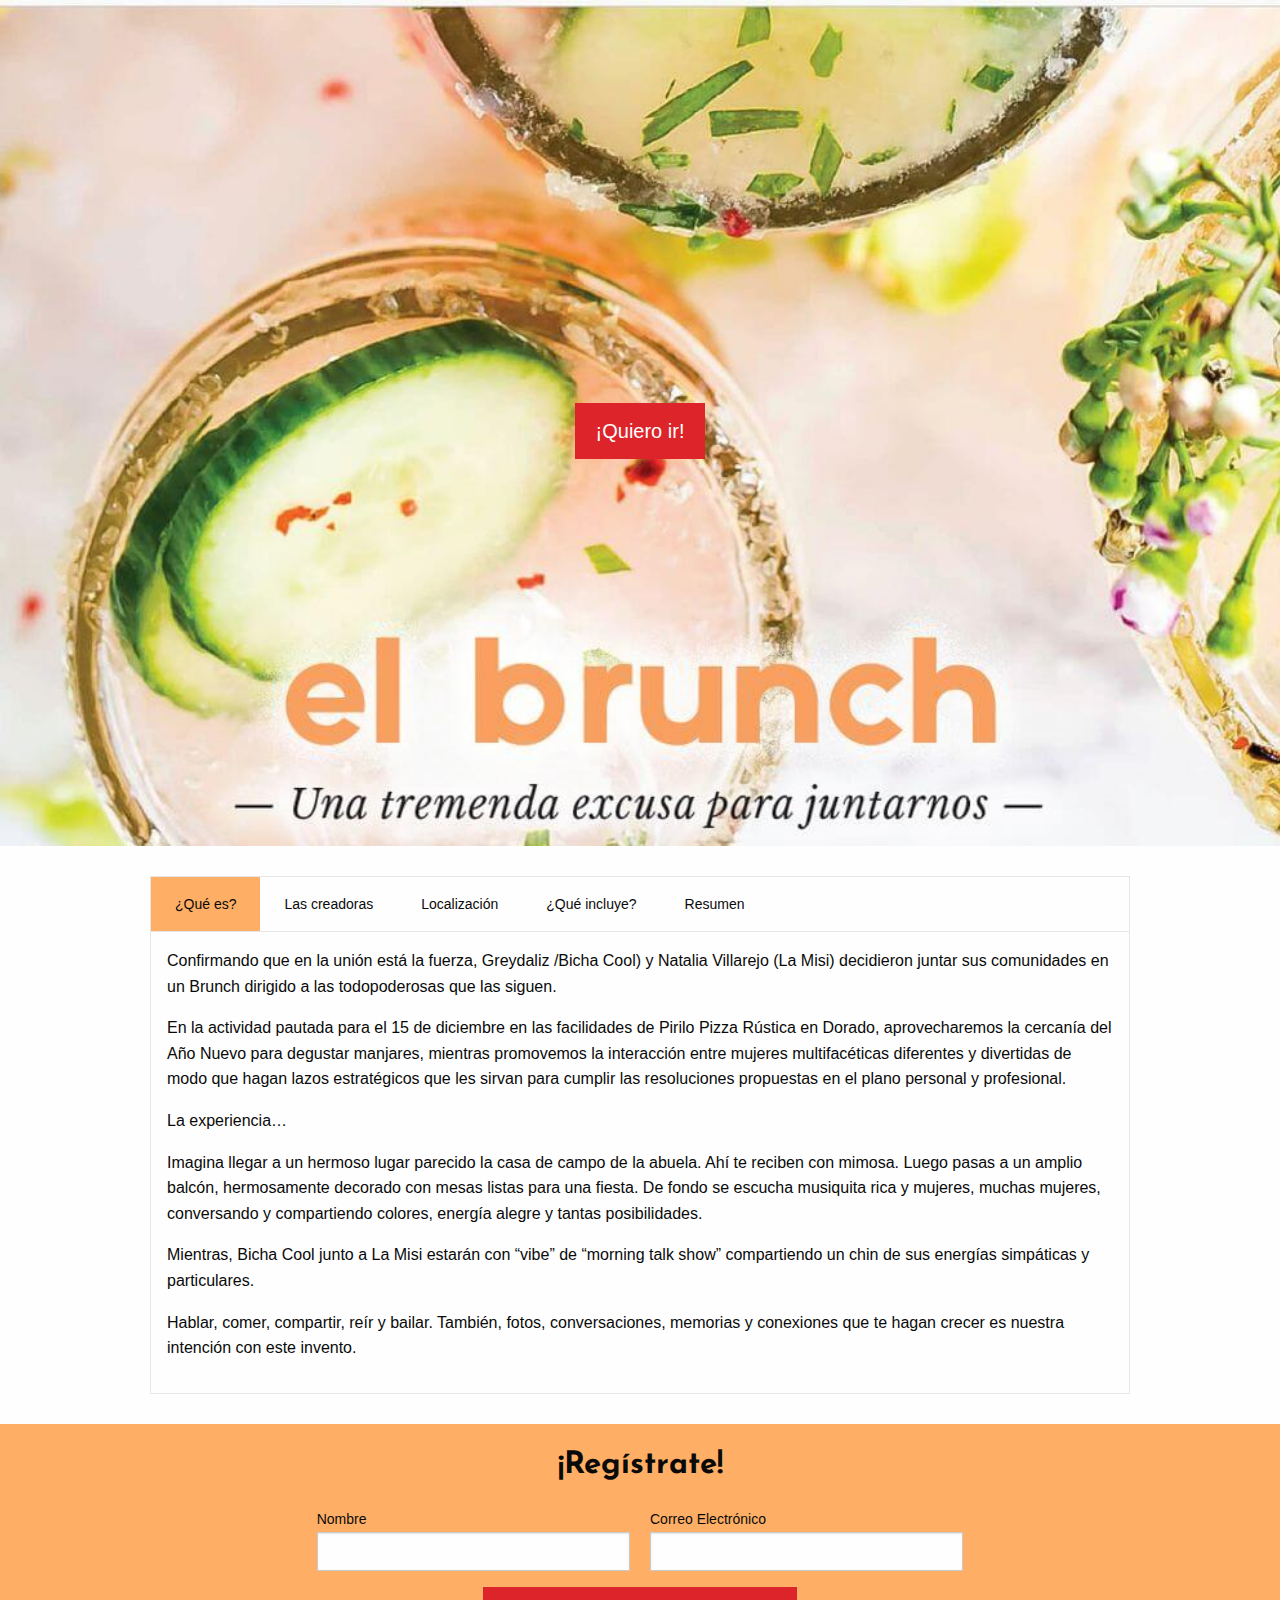
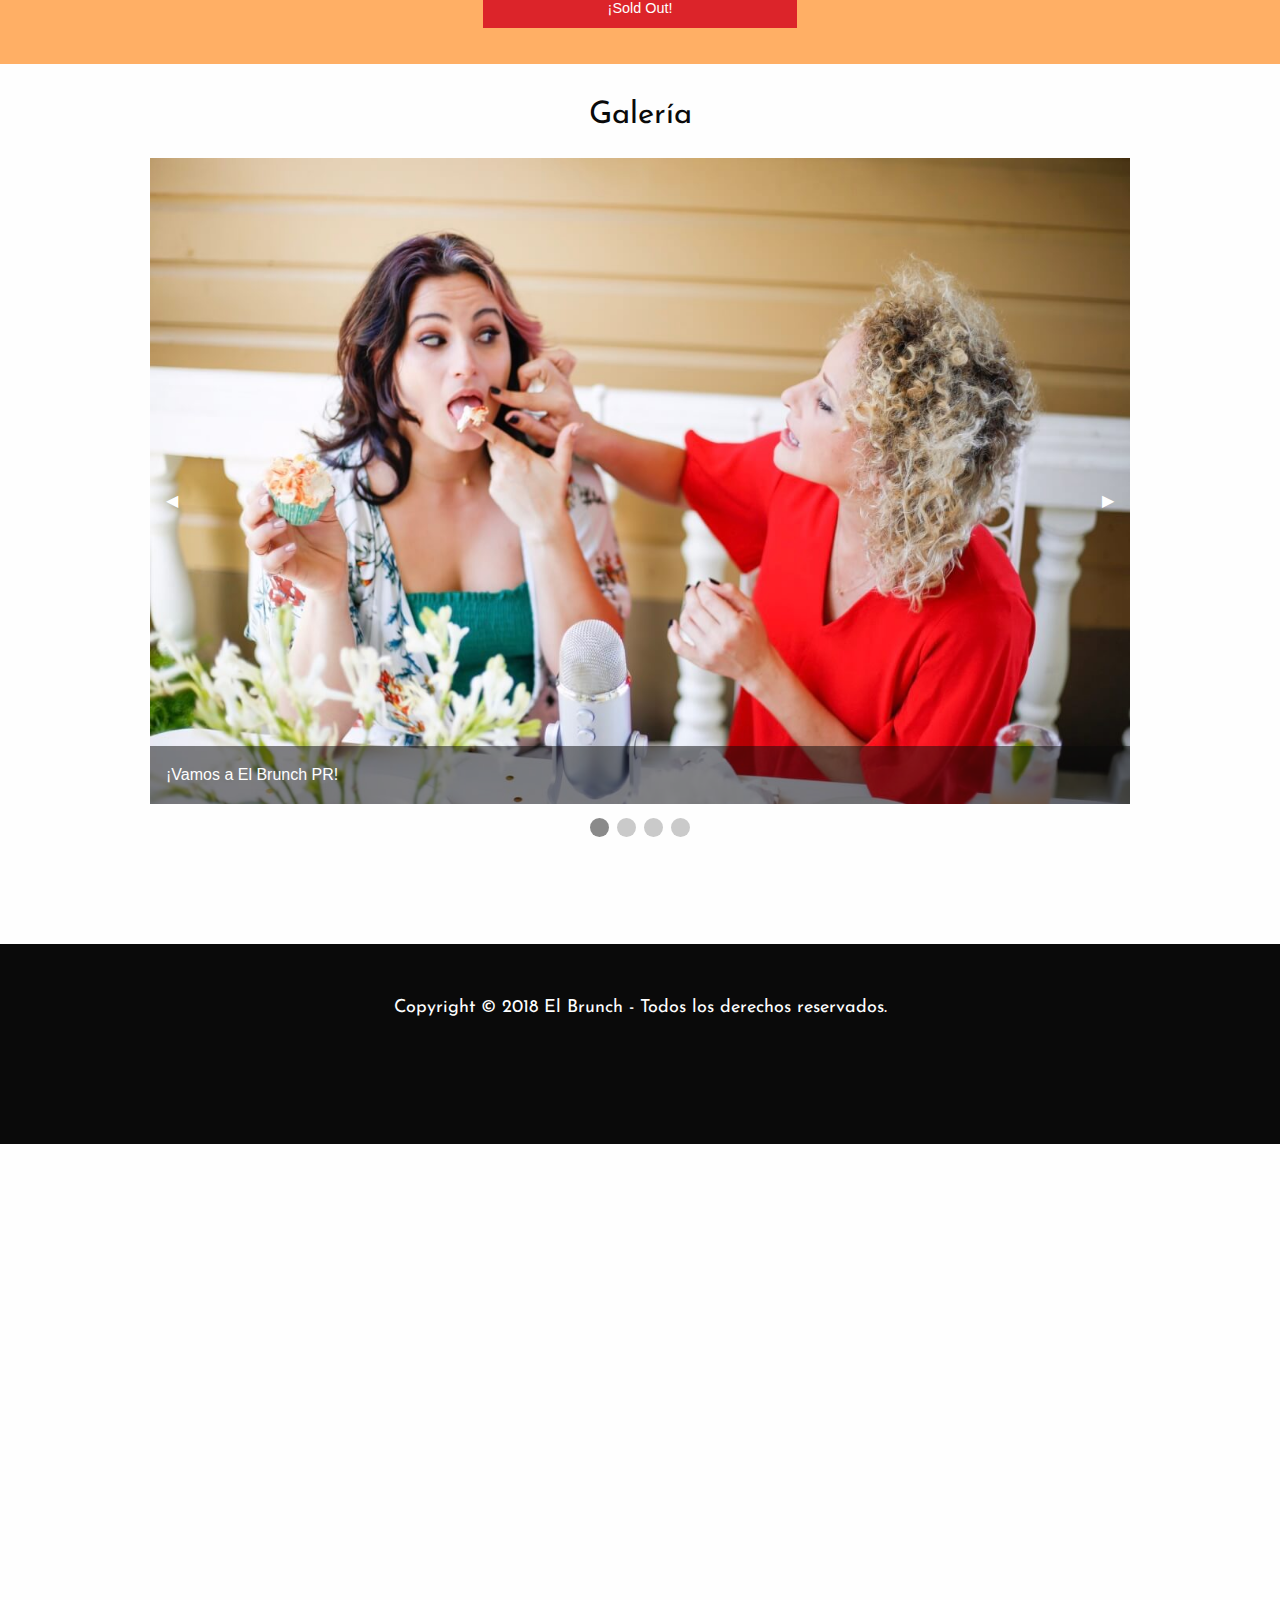
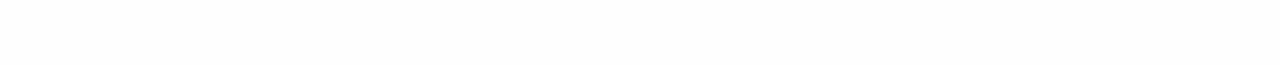
==== commit a458a31e: "Close Suscriptions + Building" ====
--- a/docs/index.html
+++ b/docs/index.html
@@ -1,3 +1,4 @@
+
 <!doctype html>
 <html class="no-js" lang="en">
 
@@ -119,8 +120,7 @@
     
     <section class="section register" id="register">
       <h3 class="section-title text-center">¡Regístrate!</h3>
-      <form action="https://elbrunchpr.us19.list-manage.com/subscribe/post?u=744597674a69ec9a12b70781a&amp;id=053ea420ac"
-        method="POST">
+      <form action="" method="POST">
         <div class="grid-container">
           <div class="grid-x grid-padding-x">
             <div class="medium-4 medium-offset-2 cell"><label>Nombre<input type="text" name="FNAME" required></label></div>
@@ -136,7 +136,7 @@
           </div> -->
           <div class="grid-x grid-padding-x">
             <div class="cell medium-4 medium-offset-4">
-              <input type="submit" value="65$ - QUIERO IR" class="button expanded alert">
+              <a href="#" class="button expanded alert">¡Sold Out!</a>
             </div>
           </div>
         </div>
@@ -210,4 +210,4 @@
     </footer>    <script src="assets/js/app.js"></script>
   </body>
 
-</html>
+</html>